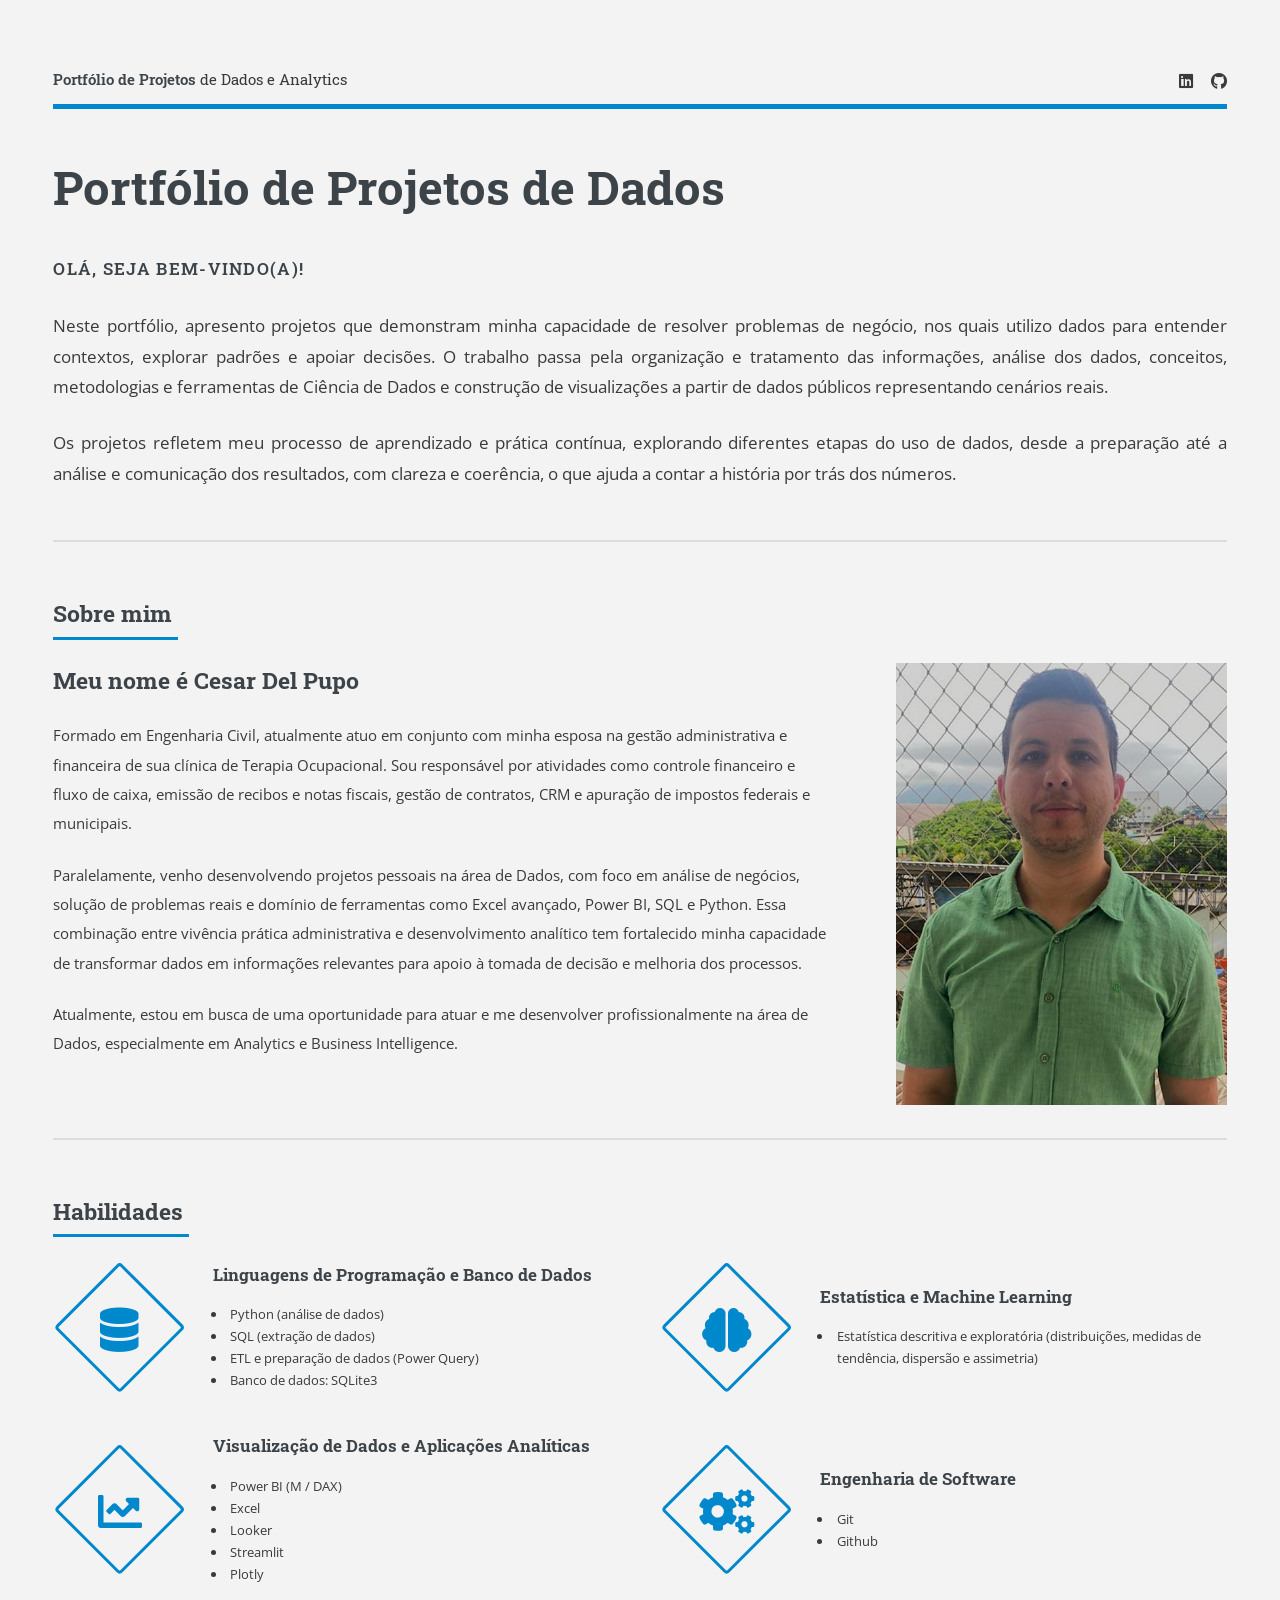
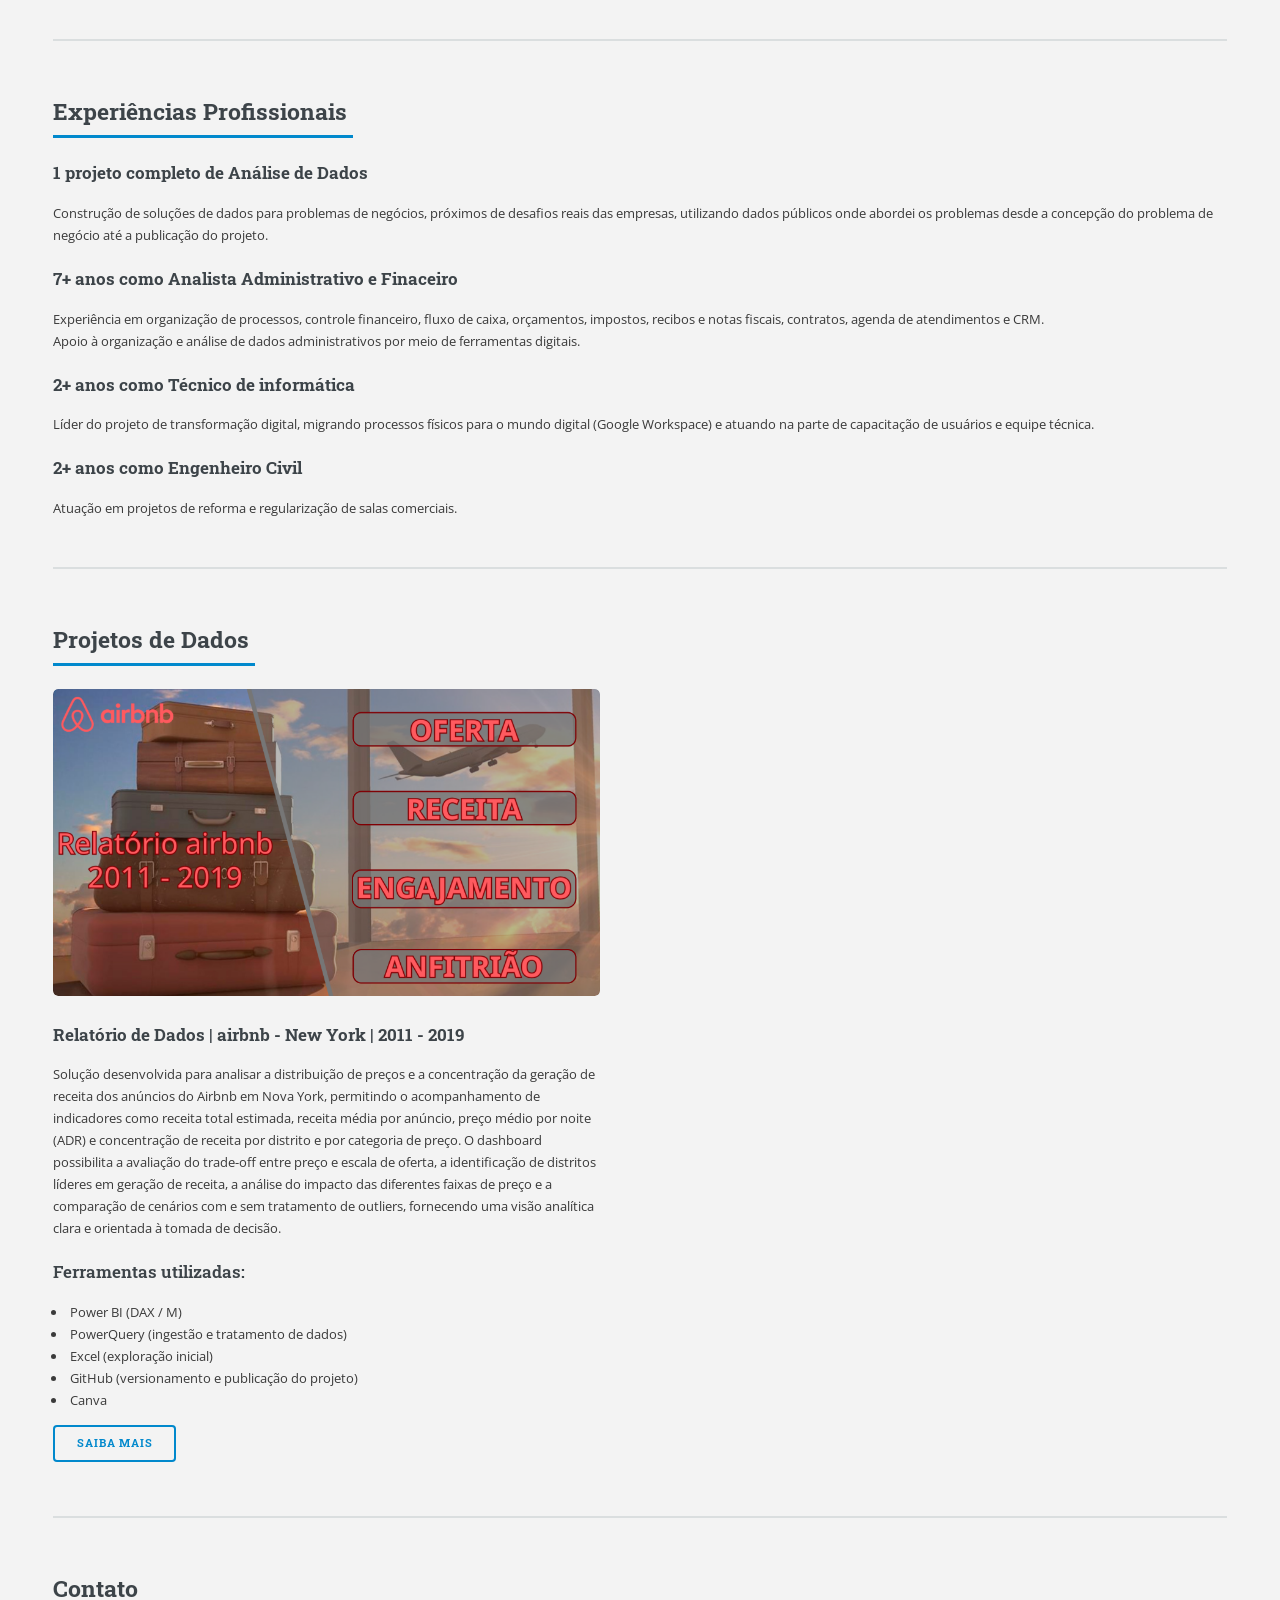
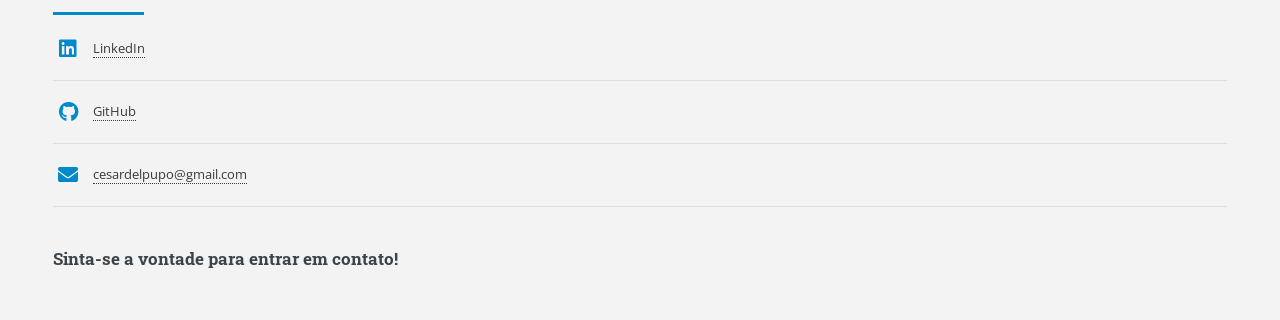
==== index.html @ c2e5ceab "First commit" ====
<!DOCTYPE HTML>
<!--
	Editorial by HTML5 UP
	html5up.net | @ajlkn
	Free for personal and commercial use under the CCA 3.0 license (html5up.net/license)
-->
<html>
	<head>
		<title>Portfólio de Projetos de Dados - Cesar Del Pupo</title>
		<meta charset="utf-8" />
		<meta name="viewport" content="width=device-width, initial-scale=1, user-scalable=no" />
		<link rel="stylesheet" href="assets/css/main.css" />
	</head>
	<body class="is-preload">

		<!-- Wrapper -->
			<div id="wrapper">

				<!-- Main -->
					<div id="main">
						<div class="inner">

							<!-- Header -->
								<header id="header">
									<a href="index.html" class="logo"><strong>Portfólio de Projetos</strong> de Dados e Analytics</a>
									<ul class="icons">
										<li><a href="https://www.linkedin.com/in/cesardelpupo/" class="icon brands fa-linkedin"><span class="label">LinkedIn</span></a></li>
										<li><a href="https://github.com/cesardelpupo" class="icon brands fa-github"><span class="label">GitHub</span></a></li>
									</ul>
								</header>

							<!-- Banner -->
								<section id="banner">
									<div class="content">
										<header>
											<h1>Portfólio de Projetos de Dados</h1><br />
											<p><strong>Olá, seja bem-vindo(a)!</strong></p>
										</header>
										<p>Neste portfólio, apresento projetos que demonstram minha capacidade de resolver problemas de negócio,
										nos quais utilizo dados para entender contextos, explorar padrões e apoiar decisões.
										O trabalho passa pela organização e tratamento das informações, análise dos dados,  conceitos, 
										metodologias e ferramentas de Ciência de Dados e construção de visualizações a partir de dados públicos
										representando cenários reais.</p>

										<p>Os projetos refletem meu processo de aprendizado e prática contínua, explorando diferentes etapas
										do uso de dados, desde a preparação até a análise e comunicação dos resultados, com clareza e coerência,
										o que ajuda a contar a história por trás dos números.</p>
									</div>
								</section>

							<!-- SOBRE MIM -->
								<section id="sobre-mim">
									<header class="major">
										<h2>Sobre mim</h2>
									</header>
									<div class="row">
									<!-- Content -->
										<div class="col-8 col-12-small">
											<h2 id="content">Meu nome é Cesar Del Pupo</h2>
											<p>Formado em Engenharia Civil, atualmente atuo em conjunto com minha esposa na gestão administrativa e financeira de sua clínica de Terapia Ocupacional.
												Sou responsável por atividades como controle financeiro e fluxo de caixa, emissão de recibos e notas fiscais, gestão de contratos, CRM e apuração de impostos federais e municipais.</p>
												<p>Paralelamente, venho desenvolvendo projetos pessoais na área de Dados, com foco em análise de negócios, solução de problemas reais e domínio de ferramentas como Excel avançado,
													Power BI, SQL e Python. Essa combinação entre vivência prática administrativa e desenvolvimento analítico tem fortalecido minha capacidade de transformar dados 
													em informações relevantes para apoio à tomada de decisão e melhoria dos processos.</p>
												<p>Atualmente, estou em busca de uma oportunidade para atuar e me desenvolver profissionalmente na área de Dados, especialmente em Analytics e Business Intelligence.</p>
											</div>
										
										<!-- Foto -->
										 <div class="col-4 col-12-small">
											<span class="image object">
												<img src="images/foto.jpeg" alt="Foto de perfil: Cesar Del Pupo" />
											</span>
										 </div>
									</div>		
								</section>

							<!-- HABILIDADES -->
								<section>
									<header class="major">
										<h2>Habilidades</h2>
									</header>
									<div class="features">
										<article>
											<span class="icon solid fa-database"></span>
											<div class="content">
												<h3>Linguagens de Programação e Banco de Dados</h3>
												<ul>
													<li>Python (análise de dados)</li>
													<li>SQL (extração de dados)</li>
													<li>ETL e preparação de dados (Power Query)</li>
													<li>Banco de dados: SQLite3</li>
												</ul>
											</div>
										</article>
										<article>
											<span class="icon solid fa-brain"></span>
											<div class="content">
												<h3>Estatística e Machine Learning</h3>
												<ul>
													<li>Estatística descritiva e exploratória (distribuições, medidas de tendência, dispersão e assimetria)</li>
												</ul>
											</div>
										</article>
										<article>
											<span class="icon solid fa-chart-line"></span>
											<div class="content">
												<h3>Visualização de Dados e Aplicações Analíticas</h3>
												<ul>
													<li>Power BI (M / DAX)</li>
													<li>Excel</li>
													<li>Looker</li>
													<li>Streamlit</li>
													<li>Plotly</li>
													
												</ul>
											</div>
										</article>
										<article>
											<span class="icon solid fa-cogs"></span>
											<div class="content">
												<h3>Engenharia de Software</h3>
												<ul>
													<li>Git</li>
													<li>Github</li>
												</ul>
											</div>
										</article>
									</div>
								</section>

							<!-- EXPERIÊNCIAS -->
								<section>
									<header class="major">
										<h2>Experiências Profissionais</h2>
									</header>

									<!-- Content -->
										<h3 id="content">1 projeto completo de Análise de Dados </h3>
										<p>Construção de soluções de dados para problemas de negócios, próximos de desafios reais das empresas, utilizando dados públicos
											onde abordei os problemas desde a concepção do problema de negócio até a publicação do projeto.</p>

										<h3 id="content">7+ anos como Analista Administrativo e Finaceiro </h3>
										<p>	Experiência em organização de processos, controle financeiro, fluxo de caixa, orçamentos, impostos, recibos e notas fiscais, contratos, 
											agenda de atendimentos e CRM. <br />Apoio à organização e análise de dados administrativos por meio de ferramentas digitais.</p>

										<h3 id="content">2+ anos como Técnico de informática</h3>
										<p>Líder do projeto de transformação digital, migrando processos físicos para o mundo digital (Google Workspace) e atuando na parte de capacitação de usuários e equipe técnica.</p>

										<h3 id="content">2+ anos como Engenheiro Civil </h3>
										<p>Atuação em projetos de reforma e regularização de salas comerciais.</p>
								</section> 

							<!-- PROJETOS DE PORTFÓLIO -->
								<section>
									<header class="major">
										<h2>Projetos de Dados</h2>
									</header>
									<div class="posts">
										<article>
											<a href="#" class="image"><img src="images/projeto_pbi.png" alt="" /></a>
											<h3>Relatório de Dados | airbnb - New York | 2011 - 2019</h3>
											<p>Solução desenvolvida para analisar a distribuição de preços e a concentração da geração de receita dos anúncios do Airbnb em Nova York, 
												permitindo o acompanhamento de indicadores como receita total estimada, receita média por anúncio, preço médio por noite (ADR)
												 e concentração de receita por distrito e por categoria de preço. O dashboard possibilita a avaliação do trade-off entre preço e escala de oferta,
												  a identificação de distritos líderes em geração de receita, a análise do impacto das diferentes faixas de preço e a comparação de cenários com e sem tratamento de outliers,
												   fornecendo uma visão analítica clara e orientada à tomada de decisão.</p>
											<h3><b>Ferramentas utilizadas:</b></h3>
											<ul>
												<li>Power BI (DAX / M)</li>
												<li>PowerQuery (ingestão e tratamento de dados)</li>
												<li>Excel (exploração inicial)</li>
												<li>GitHub (versionamento e publicação do projeto)</li>
												<li>Canva</li>
											</ul>
											<ul class="actions">
												<li><a href="#" class="button">Saiba mais</a></li>
											</ul>
										</article>
									</div>
								</section>

							<!-- CONTATO -->
								<section>
									<header class="major">
										<h2>Contato</h2>
									</header>
									<ul class="contact">
										<li class="icon brands fa-linkedin"><a href="https://www.linkedin.com/in/cesardelpupo/">LinkedIn</a></li>
										<li class="icon brands fa-github"><a href="https://github.com/cesardelpupo">GitHub</a></li>
										<li class="icon solid fa-envelope"><a href="#">cesardelpupo@gmail.com</a></li>
										<li></li>
										<p><h3>Sinta-se a vontade para entrar em contato!</h3></p>				
									</ul>
								</section>
						</div>
					</div>
	

		<!-- Scripts -->
			<script src="assets/js/jquery.min.js"></script>
			<script src="assets/js/browser.min.js"></script>
			<script src="assets/js/breakpoints.min.js"></script>
			<script src="assets/js/util.js"></script>
			<script src="assets/js/main.js"></script>

	</body>
</html>
---- assets/css/main.css ----
@import url(fontawesome-all.min.css);
@import url("https://fonts.googleapis.com/css?family=Open+Sans:400,600,400italic,600italic|Roboto+Slab:400,700");
/*
	Editorial by HTML5 UP
	html5up.net | @ajlkn
	Free for personal and commercial use under the CCA 3.0 license (html5up.net/license)
*/
html, body, div, span, applet, object,
iframe, h1, h2, h3, h4, h5, h6, p, blockquote,
pre, a, abbr, acronym, address, big, cite,
code, del, dfn, em, img, ins, kbd, q, s, samp,
small, strike, strong, sub, sup, tt, var, b,
u, i, center, dl, dt, dd, ol, ul, li, fieldset,
form, label, legend, table, caption, tbody,
tfoot, thead, tr, th, td, article, aside,
canvas, details, embed, figure, figcaption,
footer, header, hgroup, menu, nav, output, ruby,
section, summary, time, mark, audio, video {
  margin: 0;
  padding: 0;
  border: 0;
  font-size: 100%;
  font: inherit;
  vertical-align: baseline; }

article, aside, details, figcaption, figure,
footer, header, hgroup, menu, nav, section {
  display: block; }

body {
  line-height: 1; }

ol, ul {
  list-style: none; }

blockquote, q {
  quotes: none; }
  blockquote:before, blockquote:after, q:before, q:after {
    content: '';
    content: none; }

table {
  border-collapse: collapse;
  border-spacing: 0; }

body {
  -webkit-text-size-adjust: none; }

mark {
  background-color: transparent;
  color: inherit; }

input::-moz-focus-inner {
  border: 0;
  padding: 0; }

input, select, textarea {
  -moz-appearance: none;
  -webkit-appearance: none;
  -ms-appearance: none;
  appearance: none; }

/* Basic */
@-ms-viewport {
  width: device-width; }

body {
  -ms-overflow-style: scrollbar; }

@media screen and (max-width: 480px) {
  html, body {
    min-width: 320px; } }

html {
  box-sizing: border-box; }

*, *:before, *:after {
  box-sizing: inherit; }

body {
  background: #f3f3f3; }
  body.is-preload *, body.is-preload *:before, body.is-preload *:after, body.is-resizing *, body.is-resizing *:before, body.is-resizing *:after {
    -moz-animation: none !important;
    -webkit-animation: none !important;
    -ms-animation: none !important;
    animation: none !important;
    -moz-transition: none !important;
    -webkit-transition: none !important;
    -ms-transition: none !important;
    transition: none !important; }

/* Type */
body, input, select, textarea {
  color: #3a3a3a;
  font-family: "Open Sans", sans-serif;
  font-size: 13pt;
  font-weight: 400;
  line-height: 1.65; }
  @media screen and (max-width: 1680px) {
    body, input, select, textarea {
      font-size: 11pt; } }
  @media screen and (max-width: 1280px) {
    body, input, select, textarea {
      font-size: 10pt; } }
  @media screen and (max-width: 360px) {
    body, input, select, textarea {
      font-size: 9pt; } }

a {
  -moz-transition: color 0.2s ease-in-out, border-bottom-color 0.2s ease-in-out;
  -webkit-transition: color 0.2s ease-in-out, border-bottom-color 0.2s ease-in-out;
  -ms-transition: color 0.2s ease-in-out, border-bottom-color 0.2s ease-in-out;
  transition: color 0.2s ease-in-out, border-bottom-color 0.2s ease-in-out;
  border-bottom: dotted 1px;
  color: #0088CC;
  text-decoration: none; }
  a:hover {
    border-bottom-color: #0088CC;
    color: #0088CC !important; }
    a:hover strong {
      color: inherit; }

strong, b {
  color: #3d4449;
  font-weight: 600; }

em, i {
  font-style: italic; }

p {
  margin: 0 0 1.5em 0;
}

#sobre-mim p{
  font-size: 1.1em;
  line-height: 2;
}

h1, h2, h3, h4, h5, h6 {
  color: #3d4449;
  font-family: "Roboto Slab", serif;
  font-weight: 700;
  line-height: 1.5;
  margin: 0 0 1em 0; }
  h1 a, h2 a, h3 a, h4 a, h5 a, h6 a {
    color: inherit;
    text-decoration: none;
    border-bottom: 0; }

h1 {
  font-size: 4em;
  margin: 0 0 0.5em 0;
  line-height: 1.3; }

h2 {
  font-size: 1.75em; }

h3 {
  font-size: 1.25em; }

h4 {
  font-size: 1.1em; }

h5 {
  font-size: 0.9em; }

h6 {
  font-size: 0.7em; }

@media screen and (max-width: 1680px) {
  h1 {
    font-size: 3.5em; } }

@media screen and (max-width: 980px) {
  h1 {
    font-size: 3.25em; } }

@media screen and (max-width: 736px) {
  h1 {
    font-size: 2em;
    line-height: 1.4; }
  h2 {
    font-size: 1.5em; } }

sub {
  font-size: 0.8em;
  position: relative;
  top: 0.5em; }

sup {
  font-size: 0.8em;
  position: relative;
  top: -0.5em; }

blockquote {
  border-left: solid 3px rgba(210, 215, 217, 0.75);
  font-style: italic;
  margin: 0 0 2em 0;
  padding: 0.5em 0 0.5em 2em; }

code {
  background: rgba(230, 235, 237, 0.25);
  border-radius: 0.375em;
  border: solid 1px rgba(210, 215, 217, 0.75);
  font-family: "Courier New", monospace;
  font-size: 0.9em;
  margin: 0 0.25em;
  padding: 0.25em 0.65em; }

pre {
  -webkit-overflow-scrolling: touch;
  font-family: "Courier New", monospace;
  font-size: 0.9em;
  margin: 0 0 2em 0; }
  pre code {
    display: block;
    line-height: 1.75;
    padding: 1em 1.5em;
    overflow-x: auto; }

hr {
  border: 0;
  border-bottom: solid 1px rgba(210, 215, 217, 0.75);
  margin: 2em 0; }
  hr.major {
    margin: 3em 0; }

.align-left {
  text-align: left; }

.align-center {
  text-align: center; }

.align-right {
  text-align: right; }

/* ============================ */
/* EDITORIAL / BANNER OVERRIDES */
/* ============================ */

#banner .content p {
  font-size: 1.3em;
  line-height: 1.75;
  text-align: justify;
  hyphens: auto;
}

@media screen and (max-width: 736px) {
  #banner .content p {
    font-size: 0.75em;
    line-height: 1.7;
    text-align: left;
  }
}


/* Row */
.row {
  display: flex;
  flex-wrap: wrap;
  box-sizing: border-box;
  align-items: stretch; }
  .row > * {
    box-sizing: border-box; }
  .row.gtr-uniform > * > :last-child {
    margin-bottom: 0; }
  .row.aln-left {
    justify-content: flex-start; }
  .row.aln-center {
    justify-content: center; }
  .row.aln-right {
    justify-content: flex-end; }
  .row.aln-top {
    align-items: flex-start; }
  .row.aln-middle {
    align-items: center; }
  .row.aln-bottom {
    align-items: flex-end; }
  .row > .imp {
    order: -1; }
  .row > .col-1 {
    width: 8.33333%; }
  .row > .off-1 {
    margin-left: 8.33333%; }
  .row > .col-2 {
    width: 16.66667%; }
  .row > .off-2 {
    margin-left: 16.66667%; }
  .row > .col-3 {
    width: 25%; }
  .row > .off-3 {
    margin-left: 25%; }
  .row > .col-4 {
    width: 33.33333%; }
  .row > .off-4 {
    margin-left: 33.33333%; }
  .row > .col-5 {
    width: 41.66667%; }
  .row > .off-5 {
    margin-left: 41.66667%; }
  .row > .col-6 {
    width: 50%; }
  .row > .off-6 {
    margin-left: 50%; }
  .row > .col-7 {
    width: 58.33333%; }
  .row > .off-7 {
    margin-left: 58.33333%; }
  .row > .col-8 {
    width: 66.66667%; }
  .row > .off-8 {
    margin-left: 66.66667%; }
  .row > .col-9 {
    width: 75%; }
  .row > .off-9 {
    margin-left: 75%; }
  .row > .col-10 {
    width: 83.33333%; }
  .row > .off-10 {
    margin-left: 83.33333%; }
  .row > .col-11 {
    width: 91.66667%; }
  .row > .off-11 {
    margin-left: 91.66667%; }
  .row > .col-12 {
    width: 100%; }
  .row > .off-12 {
    margin-left: 100%; }
  .row.gtr-0 {
    margin-top: 0;
    margin-left: 0em; }
    .row.gtr-0 > * {
      padding: 0 0 0 0em; }
    .row.gtr-0.gtr-uniform {
      margin-top: 0em; }
      .row.gtr-0.gtr-uniform > * {
        padding-top: 0em; }
  .row.gtr-25 {
    margin-top: 0;
    margin-left: -0.375em; }
    .row.gtr-25 > * {
      padding: 0 0 0 0.375em; }
    .row.gtr-25.gtr-uniform {
      margin-top: -0.375em; }
      .row.gtr-25.gtr-uniform > * {
        padding-top: 0.375em; }
  .row.gtr-50 {
    margin-top: 0;
    margin-left: -0.75em; }
    .row.gtr-50 > * {
      padding: 0 0 0 0.75em; }
    .row.gtr-50.gtr-uniform {
      margin-top: -0.75em; }
      .row.gtr-50.gtr-uniform > * {
        padding-top: 0.75em; }
  .row {
    margin-top: 0;
    margin-left: -1.5em; }
    .row > * {
      padding: 0 0 0 1.5em; }
    .row.gtr-uniform {
      margin-top: -1.5em; }
      .row.gtr-uniform > * {
        padding-top: 1.5em; }
  .row.gtr-150 {
    margin-top: 0;
    margin-left: -2.25em; }
    .row.gtr-150 > * {
      padding: 0 0 0 2.25em; }
    .row.gtr-150.gtr-uniform {
      margin-top: -2.25em; }
      .row.gtr-150.gtr-uniform > * {
        padding-top: 2.25em; }
  .row.gtr-200 {
    margin-top: 0;
    margin-left: -3em; }
    .row.gtr-200 > * {
      padding: 0 0 0 3em; }
    .row.gtr-200.gtr-uniform {
      margin-top: -3em; }
      .row.gtr-200.gtr-uniform > * {
        padding-top: 3em; }
  @media screen and (max-width: 1680px) {
    .row {
      display: flex;
      flex-wrap: wrap;
      box-sizing: border-box;
      align-items: stretch; }
      .row > * {
        box-sizing: border-box; }
      .row.gtr-uniform > * > :last-child {
        margin-bottom: 0; }
      .row.aln-left {
        justify-content: flex-start; }
      .row.aln-center {
        justify-content: center; }
      .row.aln-right {
        justify-content: flex-end; }
      .row.aln-top {
        align-items: flex-start; }
      .row.aln-middle {
        align-items: center; }
      .row.aln-bottom {
        align-items: flex-end; }
      .row > .imp-xlarge {
        order: -1; }
      .row > .col-1-xlarge {
        width: 8.33333%; }
      .row > .off-1-xlarge {
        margin-left: 8.33333%; }
      .row > .col-2-xlarge {
        width: 16.66667%; }
      .row > .off-2-xlarge {
        margin-left: 16.66667%; }
      .row > .col-3-xlarge {
        width: 25%; }
      .row > .off-3-xlarge {
        margin-left: 25%; }
      .row > .col-4-xlarge {
        width: 33.33333%; }
      .row > .off-4-xlarge {
        margin-left: 33.33333%; }
      .row > .col-5-xlarge {
        width: 41.66667%; }
      .row > .off-5-xlarge {
        margin-left: 41.66667%; }
      .row > .col-6-xlarge {
        width: 50%; }
      .row > .off-6-xlarge {
        margin-left: 50%; }
      .row > .col-7-xlarge {
        width: 58.33333%; }
      .row > .off-7-xlarge {
        margin-left: 58.33333%; }
      .row > .col-8-xlarge {
        width: 66.66667%; }
      .row > .off-8-xlarge {
        margin-left: 66.66667%; }
      .row > .col-9-xlarge {
        width: 75%; }
      .row > .off-9-xlarge {
        margin-left: 75%; }
      .row > .col-10-xlarge {
        width: 83.33333%; }
      .row > .off-10-xlarge {
        margin-left: 83.33333%; }
      .row > .col-11-xlarge {
        width: 91.66667%; }
      .row > .off-11-xlarge {
        margin-left: 91.66667%; }
      .row > .col-12-xlarge {
        width: 100%; }
      .row > .off-12-xlarge {
        margin-left: 100%; }
      .row.gtr-0 {
        margin-top: 0;
        margin-left: 0em; }
        .row.gtr-0 > * {
          padding: 0 0 0 0em; }
        .row.gtr-0.gtr-uniform {
          margin-top: 0em; }
          .row.gtr-0.gtr-uniform > * {
            padding-top: 0em; }
      .row.gtr-25 {
        margin-top: 0;
        margin-left: -0.375em; }
        .row.gtr-25 > * {
          padding: 0 0 0 0.375em; }
        .row.gtr-25.gtr-uniform {
          margin-top: -0.375em; }
          .row.gtr-25.gtr-uniform > * {
            padding-top: 0.375em; }
      .row.gtr-50 {
        margin-top: 0;
        margin-left: -0.75em; }
        .row.gtr-50 > * {
          padding: 0 0 0 0.75em; }
        .row.gtr-50.gtr-uniform {
          margin-top: -0.75em; }
          .row.gtr-50.gtr-uniform > * {
            padding-top: 0.75em; }
      .row {
        margin-top: 0;
        margin-left: -1.5em; }
        .row > * {
          padding: 0 0 0 1.5em; }
        .row.gtr-uniform {
          margin-top: -1.5em; }
          .row.gtr-uniform > * {
            padding-top: 1.5em; }
      .row.gtr-150 {
        margin-top: 0;
        margin-left: -2.25em; }
        .row.gtr-150 > * {
          padding: 0 0 0 2.25em; }
        .row.gtr-150.gtr-uniform {
          margin-top: -2.25em; }
          .row.gtr-150.gtr-uniform > * {
            padding-top: 2.25em; }
      .row.gtr-200 {
        margin-top: 0;
        margin-left: -3em; }
        .row.gtr-200 > * {
          padding: 0 0 0 3em; }
        .row.gtr-200.gtr-uniform {
          margin-top: -3em; }
          .row.gtr-200.gtr-uniform > * {
            padding-top: 3em; } }
  @media screen and (max-width: 1280px) {
    .row {
      display: flex;
      flex-wrap: wrap;
      box-sizing: border-box;
      align-items: stretch; }
      .row > * {
        box-sizing: border-box; }
      .row.gtr-uniform > * > :last-child {
        margin-bottom: 0; }
      .row.aln-left {
        justify-content: flex-start; }
      .row.aln-center {
        justify-content: center; }
      .row.aln-right {
        justify-content: flex-end; }
      .row.aln-top {
        align-items: flex-start; }
      .row.aln-middle {
        align-items: center; }
      .row.aln-bottom {
        align-items: flex-end; }
      .row > .imp-large {
        order: -1; }
      .row > .col-1-large {
        width: 8.33333%; }
      .row > .off-1-large {
        margin-left: 8.33333%; }
      .row > .col-2-large {
        width: 16.66667%; }
      .row > .off-2-large {
        margin-left: 16.66667%; }
      .row > .col-3-large {
        width: 25%; }
      .row > .off-3-large {
        margin-left: 25%; }
      .row > .col-4-large {
        width: 33.33333%; }
      .row > .off-4-large {
        margin-left: 33.33333%; }
      .row > .col-5-large {
        width: 41.66667%; }
      .row > .off-5-large {
        margin-left: 41.66667%; }
      .row > .col-6-large {
        width: 50%; }
      .row > .off-6-large {
        margin-left: 50%; }
      .row > .col-7-large {
        width: 58.33333%; }
      .row > .off-7-large {
        margin-left: 58.33333%; }
      .row > .col-8-large {
        width: 66.66667%; }
      .row > .off-8-large {
        margin-left: 66.66667%; }
      .row > .col-9-large {
        width: 75%; }
      .row > .off-9-large {
        margin-left: 75%; }
      .row > .col-10-large {
        width: 83.33333%; }
      .row > .off-10-large {
        margin-left: 83.33333%; }
      .row > .col-11-large {
        width: 91.66667%; }
      .row > .off-11-large {
        margin-left: 91.66667%; }
      .row > .col-12-large {
        width: 100%; }
      .row > .off-12-large {
        margin-left: 100%; }
      .row.gtr-0 {
        margin-top: 0;
        margin-left: 0em; }
        .row.gtr-0 > * {
          padding: 0 0 0 0em; }
        .row.gtr-0.gtr-uniform {
          margin-top: 0em; }
          .row.gtr-0.gtr-uniform > * {
            padding-top: 0em; }
      .row.gtr-25 {
        margin-top: 0;
        margin-left: -0.375em; }
        .row.gtr-25 > * {
          padding: 0 0 0 0.375em; }
        .row.gtr-25.gtr-uniform {
          margin-top: -0.375em; }
          .row.gtr-25.gtr-uniform > * {
            padding-top: 0.375em; }
      .row.gtr-50 {
        margin-top: 0;
        margin-left: -0.75em; }
        .row.gtr-50 > * {
          padding: 0 0 0 0.75em; }
        .row.gtr-50.gtr-uniform {
          margin-top: -0.75em; }
          .row.gtr-50.gtr-uniform > * {
            padding-top: 0.75em; }
      .row {
        margin-top: 0;
        margin-left: -1.5em; }
        .row > * {
          padding: 0 0 0 1.5em; }
        .row.gtr-uniform {
          margin-top: -1.5em; }
          .row.gtr-uniform > * {
            padding-top: 1.5em; }
      .row.gtr-150 {
        margin-top: 0;
        margin-left: -2.25em; }
        .row.gtr-150 > * {
          padding: 0 0 0 2.25em; }
        .row.gtr-150.gtr-uniform {
          margin-top: -2.25em; }
          .row.gtr-150.gtr-uniform > * {
            padding-top: 2.25em; }
      .row.gtr-200 {
        margin-top: 0;
        margin-left: -3em; }
        .row.gtr-200 > * {
          padding: 0 0 0 3em; }
        .row.gtr-200.gtr-uniform {
          margin-top: -3em; }
          .row.gtr-200.gtr-uniform > * {
            padding-top: 3em; } }
  @media screen and (max-width: 980px) {
    .row {
      display: flex;
      flex-wrap: wrap;
      box-sizing: border-box;
      align-items: stretch; }
      .row > * {
        box-sizing: border-box; }
      .row.gtr-uniform > * > :last-child {
        margin-bottom: 0; }
      .row.aln-left {
        justify-content: flex-start; }
      .row.aln-center {
        justify-content: center; }
      .row.aln-right {
        justify-content: flex-end; }
      .row.aln-top {
        align-items: flex-start; }
      .row.aln-middle {
        align-items: center; }
      .row.aln-bottom {
        align-items: flex-end; }
      .row > .imp-medium {
        order: -1; }
      .row > .col-1-medium {
        width: 8.33333%; }
      .row > .off-1-medium {
        margin-left: 8.33333%; }
      .row > .col-2-medium {
        width: 16.66667%; }
      .row > .off-2-medium {
        margin-left: 16.66667%; }
      .row > .col-3-medium {
        width: 25%; }
      .row > .off-3-medium {
        margin-left: 25%; }
      .row > .col-4-medium {
        width: 33.33333%; }
      .row > .off-4-medium {
        margin-left: 33.33333%; }
      .row > .col-5-medium {
        width: 41.66667%; }
      .row > .off-5-medium {
        margin-left: 41.66667%; }
      .row > .col-6-medium {
        width: 50%; }
      .row > .off-6-medium {
        margin-left: 50%; }
      .row > .col-7-medium {
        width: 58.33333%; }
      .row > .off-7-medium {
        margin-left: 58.33333%; }
      .row > .col-8-medium {
        width: 66.66667%; }
      .row > .off-8-medium {
        margin-left: 66.66667%; }
      .row > .col-9-medium {
        width: 75%; }
      .row > .off-9-medium {
        margin-left: 75%; }
      .row > .col-10-medium {
        width: 83.33333%; }
      .row > .off-10-medium {
        margin-left: 83.33333%; }
      .row > .col-11-medium {
        width: 91.66667%; }
      .row > .off-11-medium {
        margin-left: 91.66667%; }
      .row > .col-12-medium {
        width: 100%; }
      .row > .off-12-medium {
        margin-left: 100%; }
      .row.gtr-0 {
        margin-top: 0;
        margin-left: 0em; }
        .row.gtr-0 > * {
          padding: 0 0 0 0em; }
        .row.gtr-0.gtr-uniform {
          margin-top: 0em; }
          .row.gtr-0.gtr-uniform > * {
            padding-top: 0em; }
      .row.gtr-25 {
        margin-top: 0;
        margin-left: -0.375em; }
        .row.gtr-25 > * {
          padding: 0 0 0 0.375em; }
        .row.gtr-25.gtr-uniform {
          margin-top: -0.375em; }
          .row.gtr-25.gtr-uniform > * {
            padding-top: 0.375em; }
      .row.gtr-50 {
        margin-top: 0;
        margin-left: -0.75em; }
        .row.gtr-50 > * {
          padding: 0 0 0 0.75em; }
        .row.gtr-50.gtr-uniform {
          margin-top: -0.75em; }
          .row.gtr-50.gtr-uniform > * {
            padding-top: 0.75em; }
      .row {
        margin-top: 0;
        margin-left: -1.5em; }
        .row > * {
          padding: 0 0 0 1.5em; }
        .row.gtr-uniform {
          margin-top: -1.5em; }
          .row.gtr-uniform > * {
            padding-top: 1.5em; }
      .row.gtr-150 {
        margin-top: 0;
        margin-left: -2.25em; }
        .row.gtr-150 > * {
          padding: 0 0 0 2.25em; }
        .row.gtr-150.gtr-uniform {
          margin-top: -2.25em; }
          .row.gtr-150.gtr-uniform > * {
            padding-top: 2.25em; }
      .row.gtr-200 {
        margin-top: 0;
        margin-left: -3em; }
        .row.gtr-200 > * {
          padding: 0 0 0 3em; }
        .row.gtr-200.gtr-uniform {
          margin-top: -3em; }
          .row.gtr-200.gtr-uniform > * {
            padding-top: 3em; } }
  @media screen and (max-width: 736px) {
    .row {
      display: flex;
      flex-wrap: wrap;
      box-sizing: border-box;
      align-items: stretch; }
      .row > * {
        box-sizing: border-box; }
      .row.gtr-uniform > * > :last-child {
        margin-bottom: 0; }
      .row.aln-left {
        justify-content: flex-start; }
      .row.aln-center {
        justify-content: center; }
      .row.aln-right {
        justify-content: flex-end; }
      .row.aln-top {
        align-items: flex-start; }
      .row.aln-middle {
        align-items: center; }
      .row.aln-bottom {
        align-items: flex-end; }
      .row > .imp-small {
        order: -1; }
      .row > .col-1-small {
        width: 8.33333%; }
      .row > .off-1-small {
        margin-left: 8.33333%; }
      .row > .col-2-small {
        width: 16.66667%; }
      .row > .off-2-small {
        margin-left: 16.66667%; }
      .row > .col-3-small {
        width: 25%; }
      .row > .off-3-small {
        margin-left: 25%; }
      .row > .col-4-small {
        width: 33.33333%; }
      .row > .off-4-small {
        margin-left: 33.33333%; }
      .row > .col-5-small {
        width: 41.66667%; }
      .row > .off-5-small {
        margin-left: 41.66667%; }
      .row > .col-6-small {
        width: 50%; }
      .row > .off-6-small {
        margin-left: 50%; }
      .row > .col-7-small {
        width: 58.33333%; }
      .row > .off-7-small {
        margin-left: 58.33333%; }
      .row > .col-8-small {
        width: 66.66667%; }
      .row > .off-8-small {
        margin-left: 66.66667%; }
      .row > .col-9-small {
        width: 75%; }
      .row > .off-9-small {
        margin-left: 75%; }
      .row > .col-10-small {
        width: 83.33333%; }
      .row > .off-10-small {
        margin-left: 83.33333%; }
      .row > .col-11-small {
        width: 91.66667%; }
      .row > .off-11-small {
        margin-left: 91.66667%; }
      .row > .col-12-small {
        width: 100%; }
      .row > .off-12-small {
        margin-left: 100%; }
      .row.gtr-0 {
        margin-top: 0;
        margin-left: 0em; }
        .row.gtr-0 > * {
          padding: 0 0 0 0em; }
        .row.gtr-0.gtr-uniform {
          margin-top: 0em; }
          .row.gtr-0.gtr-uniform > * {
            padding-top: 0em; }
      .row.gtr-25 {
        margin-top: 0;
        margin-left: -0.375em; }
        .row.gtr-25 > * {
          padding: 0 0 0 0.375em; }
        .row.gtr-25.gtr-uniform {
          margin-top: -0.375em; }
          .row.gtr-25.gtr-uniform > * {
            padding-top: 0.375em; }
      .row.gtr-50 {
        margin-top: 0;
        margin-left: -0.75em; }
        .row.gtr-50 > * {
          padding: 0 0 0 0.75em; }
        .row.gtr-50.gtr-uniform {
          margin-top: -0.75em; }
          .row.gtr-50.gtr-uniform > * {
            padding-top: 0.75em; }
      .row {
        margin-top: 0;
        margin-left: -1.5em; }
        .row > * {
          padding: 0 0 0 1.5em; }
        .row.gtr-uniform {
          margin-top: -1.5em; }
          .row.gtr-uniform > * {
            padding-top: 1.5em; }
      .row.gtr-150 {
        margin-top: 0;
        margin-left: -2.25em; }
        .row.gtr-150 > * {
          padding: 0 0 0 2.25em; }
        .row.gtr-150.gtr-uniform {
          margin-top: -2.25em; }
          .row.gtr-150.gtr-uniform > * {
            padding-top: 2.25em; }
      .row.gtr-200 {
        margin-top: 0;
        margin-left: -3em; }
        .row.gtr-200 > * {
          padding: 0 0 0 3em; }
        .row.gtr-200.gtr-uniform {
          margin-top: -3em; }
          .row.gtr-200.gtr-uniform > * {
            padding-top: 3em; } }
  @media screen and (max-width: 480px) {
    .row {
      display: flex;
      flex-wrap: wrap;
      box-sizing: border-box;
      align-items: stretch; }
      .row > * {
        box-sizing: border-box; }
      .row.gtr-uniform > * > :last-child {
        margin-bottom: 0; }
      .row.aln-left {
        justify-content: flex-start; }
      .row.aln-center {
        justify-content: center; }
      .row.aln-right {
        justify-content: flex-end; }
      .row.aln-top {
        align-items: flex-start; }
      .row.aln-middle {
        align-items: center; }
      .row.aln-bottom {
        align-items: flex-end; }
      .row > .imp-xsmall {
        order: -1; }
      .row > .col-1-xsmall {
        width: 8.33333%; }
      .row > .off-1-xsmall {
        margin-left: 8.33333%; }
      .row > .col-2-xsmall {
        width: 16.66667%; }
      .row > .off-2-xsmall {
        margin-left: 16.66667%; }
      .row > .col-3-xsmall {
        width: 25%; }
      .row > .off-3-xsmall {
        margin-left: 25%; }
      .row > .col-4-xsmall {
        width: 33.33333%; }
      .row > .off-4-xsmall {
        margin-left: 33.33333%; }
      .row > .col-5-xsmall {
        width: 41.66667%; }
      .row > .off-5-xsmall {
        margin-left: 41.66667%; }
      .row > .col-6-xsmall {
        width: 50%; }
      .row > .off-6-xsmall {
        margin-left: 50%; }
      .row > .col-7-xsmall {
        width: 58.33333%; }
      .row > .off-7-xsmall {
        margin-left: 58.33333%; }
      .row > .col-8-xsmall {
        width: 66.66667%; }
      .row > .off-8-xsmall {
        margin-left: 66.66667%; }
      .row > .col-9-xsmall {
        width: 75%; }
      .row > .off-9-xsmall {
        margin-left: 75%; }
      .row > .col-10-xsmall {
        width: 83.33333%; }
      .row > .off-10-xsmall {
        margin-left: 83.33333%; }
      .row > .col-11-xsmall {
        width: 91.66667%; }
      .row > .off-11-xsmall {
        margin-left: 91.66667%; }
      .row > .col-12-xsmall {
        width: 100%; }
      .row > .off-12-xsmall {
        margin-left: 100%; }
      .row.gtr-0 {
        margin-top: 0;
        margin-left: 0em; }
        .row.gtr-0 > * {
          padding: 0 0 0 0em; }
        .row.gtr-0.gtr-uniform {
          margin-top: 0em; }
          .row.gtr-0.gtr-uniform > * {
            padding-top: 0em; }
      .row.gtr-25 {
        margin-top: 0;
        margin-left: -0.375em; }
        .row.gtr-25 > * {
          padding: 0 0 0 0.375em; }
        .row.gtr-25.gtr-uniform {
          margin-top: -0.375em; }
          .row.gtr-25.gtr-uniform > * {
            padding-top: 0.375em; }
      .row.gtr-50 {
        margin-top: 0;
        margin-left: -0.75em; }
        .row.gtr-50 > * {
          padding: 0 0 0 0.75em; }
        .row.gtr-50.gtr-uniform {
          margin-top: -0.75em; }
          .row.gtr-50.gtr-uniform > * {
            padding-top: 0.75em; }
      .row {
        margin-top: 0;
        margin-left: -1.5em; }
        .row > * {
          padding: 0 0 0 1.5em; }
        .row.gtr-uniform {
          margin-top: -1.5em; }
          .row.gtr-uniform > * {
            padding-top: 1.5em; }
      .row.gtr-150 {
        margin-top: 0;
        margin-left: -2.25em; }
        .row.gtr-150 > * {
          padding: 0 0 0 2.25em; }
        .row.gtr-150.gtr-uniform {
          margin-top: -2.25em; }
          .row.gtr-150.gtr-uniform > * {
            padding-top: 2.25em; }
      .row.gtr-200 {
        margin-top: 0;
        margin-left: -3em; }
        .row.gtr-200 > * {
          padding: 0 0 0 3em; }
        .row.gtr-200.gtr-uniform {
          margin-top: -3em; }
          .row.gtr-200.gtr-uniform > * {
            padding-top: 3em; } }

/* Section/Article */
section.special, article.special {
  text-align: center; }

header p {
  font-family: "Roboto Slab", serif;
  font-size: 1em;
  font-weight: 400;
  letter-spacing: 0.075em;
  margin-top: -0.5em;
  text-transform: uppercase; }

header.major > :last-child {
  border-bottom: solid 3px #0088CC;
  display: inline-block;
  margin: 0 0 1em 0;
  padding: 0 0.25em 0.25em 0; }

header.main > :last-child {
  margin: 0 0 1em 0; }

/* Form */
form {
  margin: 0 0 2em 0; }

label {
  color: #3d4449;
  display: block;
  font-size: 0.9em;
  font-weight: 600;
  margin: 0 0 1em 0; }

input[type="text"],
input[type="password"],
input[type="email"],
input[type="tel"],
input[type="search"],
input[type="url"],
select,
textarea {
  -moz-appearance: none;
  -webkit-appearance: none;
  -ms-appearance: none;
  appearance: none;
  background: #ffffff;
  border-radius: 0.375em;
  border: none;
  border: solid 1px rgba(210, 215, 217, 0.75);
  color: inherit;
  display: block;
  outline: 0;
  padding: 0 1em;
  text-decoration: none;
  width: 100%; }
  input[type="text"]:invalid,
  input[type="password"]:invalid,
  input[type="email"]:invalid,
  input[type="tel"]:invalid,
  input[type="search"]:invalid,
  input[type="url"]:invalid,
  select:invalid,
  textarea:invalid {
    box-shadow: none; }
  input[type="text"]:focus,
  input[type="password"]:focus,
  input[type="email"]:focus,
  input[type="tel"]:focus,
  input[type="search"]:focus,
  input[type="url"]:focus,
  select:focus,
  textarea:focus {
    border-color: #0088CC;
    box-shadow: 0 0 0 1px #0088CC; }

select {
  background-image: url("data:image/svg+xml;charset=utf8,%3Csvg xmlns='http://www.w3.org/2000/svg' width='40' height='40' preserveAspectRatio='none' viewBox='0 0 40 40'%3E%3Cpath d='M9.4,12.3l10.4,10.4l10.4-10.4c0.2-0.2,0.5-0.4,0.9-0.4c0.3,0,0.6,0.1,0.9,0.4l3.3,3.3c0.2,0.2,0.4,0.5,0.4,0.9 c0,0.4-0.1,0.6-0.4,0.9L20.7,31.9c-0.2,0.2-0.5,0.4-0.9,0.4c-0.3,0-0.6-0.1-0.9-0.4L4.3,17.3c-0.2-0.2-0.4-0.5-0.4-0.9 c0-0.4,0.1-0.6,0.4-0.9l3.3-3.3c0.2-0.2,0.5-0.4,0.9-0.4S9.1,12.1,9.4,12.3z' fill='rgba(210, 215, 217, 0.75)' /%3E%3C/svg%3E");
  background-size: 1.25em;
  background-repeat: no-repeat;
  background-position: calc(100% - 1em) center;
  height: 2.75em;
  padding-right: 2.75em;
  text-overflow: ellipsis; }
  select option {
    color: #3d4449;
    background: #ffffff; }
  select:focus::-ms-value {
    background-color: transparent; }
  select::-ms-expand {
    display: none; }

input[type="text"],
input[type="password"],
input[type="email"],
input[type="tel"],
input[type="search"],
input[type="url"],
select {
  height: 2.75em; }

textarea {
  padding: 0.75em 1em; }

input[type="checkbox"],
input[type="radio"] {
  -moz-appearance: none;
  -webkit-appearance: none;
  -ms-appearance: none;
  appearance: none;
  display: block;
  float: left;
  margin-right: -2em;
  opacity: 0;
  width: 1em;
  z-index: -1; }
  input[type="checkbox"] + label,
  input[type="radio"] + label {
    text-decoration: none;
    color: #7f888f;
    cursor: pointer;
    display: inline-block;
    font-size: 1em;
    font-weight: 400;
    padding-left: 2.4em;
    padding-right: 0.75em;
    position: relative; }
    input[type="checkbox"] + label:before,
    input[type="radio"] + label:before {
      -moz-osx-font-smoothing: grayscale;
      -webkit-font-smoothing: antialiased;
      display: inline-block;
      font-style: normal;
      font-variant: normal;
      text-rendering: auto;
      line-height: 1;
      text-transform: none !important;
      font-family: 'Font Awesome 5 Free';
      font-weight: 900; }
    input[type="checkbox"] + label:before,
    input[type="radio"] + label:before {
      background: #ffffff;
      border-radius: 0.375em;
      border: solid 1px rgba(210, 215, 217, 0.75);
      content: '';
      display: inline-block;
      font-size: 0.8em;
      height: 2.0625em;
      left: 0;
      line-height: 2.0625em;
      position: absolute;
      text-align: center;
      top: 0;
      width: 2.0625em; }
  input[type="checkbox"]:checked + label:before,
  input[type="radio"]:checked + label:before {
    background: #3d4449;
    border-color: #3d4449;
    color: #ffffff;
    content: '\f00c'; }
  input[type="checkbox"]:focus + label:before,
  input[type="radio"]:focus + label:before {
    border-color: #0088CC;
    box-shadow: 0 0 0 1px #0088CC; }

input[type="checkbox"] + label:before {
  border-radius: 0.375em; }

input[type="radio"] + label:before {
  border-radius: 100%; }

::-webkit-input-placeholder {
  color: #9fa3a6 !important;
  opacity: 1.0; }

:-moz-placeholder {
  color: #9fa3a6 !important;
  opacity: 1.0; }

::-moz-placeholder {
  color: #9fa3a6 !important;
  opacity: 1.0; }

:-ms-input-placeholder {
  color: #9fa3a6 !important;
  opacity: 1.0; }

/* Box */
.box {
  border-radius: 0.375em;
  border: solid 1px rgba(210, 215, 217, 0.75);
  margin-bottom: 2em;
  padding: 1.5em; }
  .box > :last-child,
  .box > :last-child > :last-child,
  .box > :last-child > :last-child > :last-child {
    margin-bottom: 0; }
  .box.alt {
    border: 0;
    border-radius: 0;
    padding: 0; }

/* Icon */
.icon {
  text-decoration: none;
  border-bottom: none;
  position: relative; }
  .icon:before {
    -moz-osx-font-smoothing: grayscale;
    -webkit-font-smoothing: antialiased;
    display: inline-block;
    font-style: normal;
    font-variant: normal;
    text-rendering: auto;
    line-height: 1;
    text-transform: none !important;
    font-family: 'Font Awesome 5 Free';
    font-weight: 400; }
  .icon > .label {
    display: none; }
  .icon:before {
    line-height: inherit; }
  .icon.solid:before {
    font-weight: 900; }
  .icon.brands:before {
    font-family: 'Font Awesome 5 Brands'; }

/* Image */
.image {
  border-radius: 0.375em;
  border: 0;
  display: inline-block;
  position: relative; }
  .image img {
    border-radius: 0.375em;
    display: block; }
  .image.left, .image.right {
    max-width: 40%; }
    .image.left img, .image.right img {
      width: 100%; }
  .image.left {
    float: left;
    padding: 0 1.5em 1em 0;
    top: 0.25em; }
  .image.right {
    float: right;
    padding: 0 0 1em 1.5em;
    top: 0.25em; }
  .image.fit {
    display: block;
    margin: 0 0 2em 0;
    width: 100%; }
    .image.fit img {
      width: 100%; }
  .image.main {
    display: block;
    margin: 0 0 3em 0;
    width: 100%; }
    .image.main img {
      width: 100%; }

a.image {
  overflow: hidden; }
  a.image img {
    -moz-transition: -moz-transform 0.2s ease;
    -webkit-transition: -webkit-transform 0.2s ease;
    -ms-transition: -ms-transform 0.2s ease;
    transition: transform 0.2s ease; }
  a.image:hover img {
    -moz-transform: scale(1.075);
    -webkit-transform: scale(1.075);
    -ms-transform: scale(1.075);
    transform: scale(1.075); }

/* ======================== */ 
/* EDITORIAL - IMAGE OBJECT */
/* ======================== */

.image.object {
  max-width: 350px;
}

.image.object img {
  width: 100%;
  border-radius: 0;
}

#sobre-mim .col-4 {
  padding-left: 5em;
}

#sobre-mim .image {
  text-align: right;
}

/* List */
ol {
  list-style: decimal;
  margin: 0 0 2em 0;
  padding-left: 1.25em; }
  ol li {
    padding-left: 0.25em; }

ul {
  list-style: disc;
  margin: 0 0 1em 0;
  padding-left: 1em; }
  ul li {
    padding-left: 0.25em; }
  ul.alt {
    list-style: none;
    padding-left: 0; }
    ul.alt li {
      border-top: solid 1px rgba(210, 215, 217, 0.75);
      padding: 0.1em 0; 
      line-height: 1;
    }
      ul.alt li:first-child {
        border-top: 0;
        padding-top: 0; }

dl {
  margin: 0 0 2em 0; }
  dl dt {
    display: block;
    font-weight: 600;
    margin: 0 0 1em 0; }
  dl dd {
    margin-left: 2em; }

/* Actions */
ul.actions {
  display: -moz-flex;
  display: -webkit-flex;
  display: -ms-flex;
  display: flex;
  cursor: default;
  list-style: none;
  margin-left: -1em;
  padding-left: 0; }
  ul.actions li {
    padding: 0 0 0 1em;
    vertical-align: middle; }
  ul.actions.special {
    -moz-justify-content: center;
    -webkit-justify-content: center;
    -ms-justify-content: center;
    justify-content: center;
    width: 100%;
    margin-left: 0; }
    ul.actions.special li:first-child {
      padding-left: 0; }
  ul.actions.stacked {
    -moz-flex-direction: column;
    -webkit-flex-direction: column;
    -ms-flex-direction: column;
    flex-direction: column;
    margin-left: 0; }
    ul.actions.stacked li {
      padding: 1.3em 0 0 0; }
      ul.actions.stacked li:first-child {
        padding-top: 0; }
  ul.actions.fit {
    width: calc(100% + 1em); }
    ul.actions.fit li {
      -moz-flex-grow: 1;
      -webkit-flex-grow: 1;
      -ms-flex-grow: 1;
      flex-grow: 1;
      -moz-flex-shrink: 1;
      -webkit-flex-shrink: 1;
      -ms-flex-shrink: 1;
      flex-shrink: 1;
      width: 100%; }
      ul.actions.fit li > * {
        width: 100%; }
    ul.actions.fit.stacked {
      width: 100%; }

/* Icons */
ul.icons {
  cursor: default;
  list-style: none;
  padding-left: 0; }
  ul.icons li {
    display: inline-block;
    padding: 0 1em 0 0; }
    ul.icons li:last-child {
      padding-right: 0; }
    ul.icons li .icon {
      color: inherit; }
      ul.icons li .icon:before {
        font-size: 1.25em; }

/* Contact */
ul.contact {
  list-style: none;
  padding: 0; }
  ul.contact li {
    text-decoration: none;
    border-top: solid 1px rgba(210, 215, 217, 0.75);
    margin: 1.5em 0 0 0;
    padding: 1.5em 0 0 3em;
    position: relative; }
    ul.contact li:before {
      -moz-osx-font-smoothing: grayscale;
      -webkit-font-smoothing: antialiased;
      display: inline-block;
      font-style: normal;
      font-variant: normal;
      text-rendering: auto;
      line-height: 1;
      text-transform: none !important;
      font-family: 'Font Awesome 5 Free';
      font-weight: 400; }
    ul.contact li:before {
      color: #0088CC;
      display: inline-block;
      font-size: 1.5em;
      height: 1.125em;
      left: 0;
      line-height: 1.125em;
      position: absolute;
      text-align: center;
      top: 1em;
      width: 1.5em; }
    ul.contact li:first-child {
      border-top: 0;
      margin-top: 0;
      padding-top: 0; }
      ul.contact li:first-child:before {
        top: 0; }
    ul.contact li a {
      color: inherit; }

/* Pagination */
ul.pagination {
  cursor: default;
  list-style: none;
  padding-left: 0; }
  ul.pagination li {
    display: inline-block;
    padding-left: 0;
    vertical-align: middle; }
    ul.pagination li > .page {
      -moz-transition: background-color 0.2s ease-in-out, color 0.2s ease-in-out;
      -webkit-transition: background-color 0.2s ease-in-out, color 0.2s ease-in-out;
      -ms-transition: background-color 0.2s ease-in-out, color 0.2s ease-in-out;
      transition: background-color 0.2s ease-in-out, color 0.2s ease-in-out;
      border-bottom: 0;
      border-radius: 0.375em;
      display: inline-block;
      font-size: 0.8em;
      font-weight: 600;
      height: 2em;
      line-height: 2em;
      margin: 0 0.125em;
      min-width: 2em;
      padding: 0 0.5em;
      text-align: center; }
      ul.pagination li > .page.active {
        background-color: #0088CC;
        color: #ffffff !important; }
        ul.pagination li > .page.active:hover {
          background-color: #f67878; }
        ul.pagination li > .page.active:active {
          background-color: #f45c5c; }
    ul.pagination li:first-child {
      padding-right: 0.75em; }
    ul.pagination li:last-child {
      padding-left: 0.75em; }
  @media screen and (max-width: 480px) {
    ul.pagination li:nth-child(n+2):nth-last-child(n+2) {
      display: none; }
    ul.pagination li:first-child {
      padding-right: 0; } }

/* Table */
.table-wrapper {
  -webkit-overflow-scrolling: touch;
  overflow-x: auto; }

table {
  margin: 0 0 2em 0;
  width: 100%; }
  table tbody tr {
    border: solid 1px rgba(210, 215, 217, 0.75);
    border-left: 0;
    border-right: 0; }
    table tbody tr:nth-child(2n + 1) {
      background-color: rgba(230, 235, 237, 0.25); }
  table td {
    padding: 0.75em 0.75em; }
  table th {
    color: #3d4449;
    font-size: 0.9em;
    font-weight: 600;
    padding: 0 0.75em 0.75em 0.75em;
    text-align: left; }
  table thead {
    border-bottom: solid 2px rgba(210, 215, 217, 0.75); }
  table tfoot {
    border-top: solid 2px rgba(210, 215, 217, 0.75); }
  table.alt {
    border-collapse: separate; }
    table.alt tbody tr td {
      border: solid 1px rgba(210, 215, 217, 0.75);
      border-left-width: 0;
      border-top-width: 0; }
      table.alt tbody tr td:first-child {
        border-left-width: 1px; }
    table.alt tbody tr:first-child td {
      border-top-width: 1px; }
    table.alt thead {
      border-bottom: 0; }
    table.alt tfoot {
      border-top: 0; }

/* Button */
input[type="submit"],
input[type="reset"],
input[type="button"],
button,
.button {
  -moz-appearance: none;
  -webkit-appearance: none;
  -ms-appearance: none;
  appearance: none;
  -moz-transition: background-color 0.2s ease-in-out, color 0.2s ease-in-out;
  -webkit-transition: background-color 0.2s ease-in-out, color 0.2s ease-in-out;
  -ms-transition: background-color 0.2s ease-in-out, color 0.2s ease-in-out;
  transition: background-color 0.2s ease-in-out, color 0.2s ease-in-out;
  background-color: transparent;
  border-radius: 0.375em;
  border: 0;
  box-shadow: inset 0 0 0 2px #0088CC;
  color: #0088CC !important;
  cursor: pointer;
  display: inline-block;
  font-family: "Roboto Slab", serif;
  font-size: 0.8em;
  font-weight: 700;
  height: 3.5em;
  letter-spacing: 0.075em;
  line-height: 3.5em;
  padding: 0 2.25em;
  text-align: center;
  text-decoration: none;
  text-transform: uppercase;
  white-space: nowrap; }
  input[type="submit"]:hover,
  input[type="reset"]:hover,
  input[type="button"]:hover,
  button:hover,
  .button:hover {
    background-color: rgba(245, 106, 106, 0.05); }
  input[type="submit"]:active,
  input[type="reset"]:active,
  input[type="button"]:active,
  button:active,
  .button:active {
    background-color: rgba(245, 106, 106, 0.15); }
  input[type="submit"].icon:before,
  input[type="reset"].icon:before,
  input[type="button"].icon:before,
  button.icon:before,
  .button.icon:before {
    margin-right: 0.5em; }
  input[type="submit"].fit,
  input[type="reset"].fit,
  input[type="button"].fit,
  button.fit,
  .button.fit {
    width: 100%; }
  input[type="submit"].small,
  input[type="reset"].small,
  input[type="button"].small,
  button.small,
  .button.small {
    font-size: 0.6em; }
  input[type="submit"].large,
  input[type="reset"].large,
  input[type="button"].large,
  button.large,
  .button.large {
    font-size: 1em;
    height: 3.65em;
    line-height: 3.65em; }
  input[type="submit"].primary,
  input[type="reset"].primary,
  input[type="button"].primary,
  button.primary,
  .button.primary {
    background-color: #0088CC;
    box-shadow: none;
    color: #ffffff !important; }
    input[type="submit"].primary:hover,
    input[type="reset"].primary:hover,
    input[type="button"].primary:hover,
    button.primary:hover,
    .button.primary:hover {
      background-color: #f67878; }
    input[type="submit"].primary:active,
    input[type="reset"].primary:active,
    input[type="button"].primary:active,
    button.primary:active,
    .button.primary:active {
      background-color: #f45c5c; }
  input[type="submit"].disabled, input[type="submit"]:disabled,
  input[type="reset"].disabled,
  input[type="reset"]:disabled,
  input[type="button"].disabled,
  input[type="button"]:disabled,
  button.disabled,
  button:disabled,
  .button.disabled,
  .button:disabled {
    pointer-events: none;
    opacity: 0.25; }

/* Mini Posts */
.mini-posts article {
  border-top: solid 1px rgba(210, 215, 217, 0.75);
  margin-top: 2em;
  padding-top: 2em; }
  .mini-posts article .image {
    display: block;
    margin: 0 0 1.5em 0; }
    .mini-posts article .image img {
      display: block;
      width: 100%; }
  .mini-posts article:first-child {
    border-top: 0;
    margin-top: 0;
    padding-top: 0; }

/* Features */
.features {
  display: -moz-flex;
  display: -webkit-flex;
  display: -ms-flex;
  display: flex;
  -moz-flex-wrap: wrap;
  -webkit-flex-wrap: wrap;
  -ms-flex-wrap: wrap;
  flex-wrap: wrap;
  margin: 0 0 2em -3em;
  width: calc(100% + 3em); }
  .features article {
    -moz-align-items: center;
    -webkit-align-items: center;
    -ms-align-items: center;
    align-items: center;
    display: -moz-flex;
    display: -webkit-flex;
    display: -ms-flex;
    display: flex;
    margin: 0 0 3em 3em;
    position: relative;
    width: calc(50% - 3em); }
    .features article:nth-child(2n - 1) {
      margin-right: 1.5em; }
    .features article:nth-child(2n) {
      margin-left: 1.5em; }
    .features article:nth-last-child(1), .features article:nth-last-child(2) {
      margin-bottom: 0; }
    .features article .icon {
      -moz-flex-grow: 0;
      -webkit-flex-grow: 0;
      -ms-flex-grow: 0;
      flex-grow: 0;
      -moz-flex-shrink: 0;
      -webkit-flex-shrink: 0;
      -ms-flex-shrink: 0;
      flex-shrink: 0;
      display: block;
      height: 10em;
      line-height: 10em;
      margin: 0 2em 0 0;
      text-align: center;
      width: 10em; }
      .features article .icon:before {
        color: #0088CC;
        font-size: 2.75rem;
        position: relative;
        top: 0.05em; }
      .features article .icon:after {
        -moz-transform: rotate(45deg);
        -webkit-transform: rotate(45deg);
        -ms-transform: rotate(45deg);
        transform: rotate(45deg);
        border-radius: 0.25rem;
        border: solid 3px rgba(0, 136, 204, 1);
        content: '';
        display: block;
        height: 7em;
        left: 50%;
        margin: -3.5em 0 0 -3.5em;
        position: absolute;
        top: 50%;
        width: 7em; }
    .features article .content {
      -moz-flex-grow: 1;
      -webkit-flex-grow: 1;
      -ms-flex-grow: 1;
      flex-grow: 1;
      -moz-flex-shrink: 1;
      -webkit-flex-shrink: 1;
      -ms-flex-shrink: 1;
      flex-shrink: 1;
      width: 100%; }
      .features article .content > :last-child {
        margin-bottom: 0; }
  @media screen and (max-width: 980px) {
    .features {
      margin: 0 0 2em 0;
      width: 100%; }
      .features article {
        margin: 0 0 3em 0;
        width: 100%; }
        .features article:nth-child(2n - 1) {
          margin-right: 0; }
        .features article:nth-child(2n) {
          margin-left: 0; }
        .features article:nth-last-child(1), .features article:nth-last-child(2) {
          margin-bottom: 3em; }
        .features article:last-child {
          margin-bottom: 0; }
        .features article .icon {
          height: 8em;
          line-height: 8em;
          width: 8em; }
          .features article .icon:before {
            font-size: 2.25rem; }
          .features article .icon:after {
            height: 6em;
            margin: -3em 0 0 -3em;
            width: 6em; } }
  @media screen and (max-width: 480px) {
    .features article {
      -moz-flex-direction: column;
      -webkit-flex-direction: column;
      -ms-flex-direction: column;
      flex-direction: column;
      -moz-align-items: -moz-flex-start;
      -webkit-align-items: -webkit-flex-start;
      -ms-align-items: -ms-flex-start;
      align-items: flex-start; }
      .features article .icon {
        height: 6em;
        line-height: 6em;
        margin: 0 0 1.5em 0;
        width: 6em; }
        .features article .icon:before {
          font-size: 1.5rem; }
        .features article .icon:after {
          height: 4em;
          margin: -2em 0 0 -2em;
          width: 4em; } }
  @media screen and (max-width: 480px) {
    .features article .icon:before {
      font-size: 1.25rem; } }

/* Posts */
.posts {
  display: -moz-flex;
  display: -webkit-flex;
  display: -ms-flex;
  display: flex;
  -moz-flex-wrap: wrap;
  -webkit-flex-wrap: wrap;
  -ms-flex-wrap: wrap;
  flex-wrap: wrap;
  margin: 0 0 2em -6em;
  width: calc(100% + 6em); }
  .posts article {
    -moz-flex-grow: 0;
    -webkit-flex-grow: 0;
    -ms-flex-grow: 0;
    flex-grow: 0;
    -moz-flex-shrink: 1;
    -webkit-flex-shrink: 1;
    -ms-flex-shrink: 1;
    flex-shrink: 1;
    margin: 0 0 6em 6em;
    position: relative;
    width: calc(33.33333% - 6em); }
    .posts article:before {
      background: rgba(210, 215, 217, 0.75);
      content: '';
      display: block;
      height: calc(100% + 6em);
      left: -3em;
      position: absolute;
      top: 0;
      width: 1px; }
    .posts article:after {
      background: rgba(210, 215, 217, 0.75);
      bottom: -3em;
      content: '';
      display: block;
      height: 1px;
      position: absolute;
      right: 0;
      width: calc(100% + 6em); }
    .posts article > :last-child {
      margin-bottom: 0; }
    .posts article .image {
      display: block;
      margin: 0 0 2em 0; }
      .posts article .image img {
        display: block;
        width: 100%; }
  @media screen and (min-width: 1681px) {
    .posts article:nth-child(3n + 1):before {
      display: none; }
    .posts article:nth-child(3n + 1):after {
      width: 100%; }
    .posts article:nth-last-child(1), .posts article:nth-last-child(2), .posts article:nth-last-child(3) {
      margin-bottom: 0; }
      .posts article:nth-last-child(1):before, .posts article:nth-last-child(2):before, .posts article:nth-last-child(3):before {
        height: 100%; }
      .posts article:nth-last-child(1):after, .posts article:nth-last-child(2):after, .posts article:nth-last-child(3):after {
        display: none; } }
  @media screen and (max-width: 1680px) {
    .posts article {
      width: calc(50% - 6em); }
      .posts article:nth-last-child(3) {
        margin-bottom: 6em; } }
  @media screen and (min-width: 481px) and (max-width: 1680px) {
    .posts article:nth-child(2n + 1):before {
      display: none; }
    .posts article:nth-child(2n + 1):after {
      width: 100%; }
    .posts article:nth-last-child(1), .posts article:nth-last-child(2) {
      margin-bottom: 0; }
      .posts article:nth-last-child(1):before, .posts article:nth-last-child(2):before {
        height: 100%; }
      .posts article:nth-last-child(1):after, .posts article:nth-last-child(2):after {
        display: none; } }
  @media screen and (max-width: 736px) {
    .posts {
      margin: 0 0 2em -4.5em;
      width: calc(100% + 4.5em); }
      .posts article {
        margin: 0 0 4.5em 4.5em;
        width: calc(50% - 4.5em); }
        .posts article:before {
          height: calc(100% + 4.5em);
          left: -2.25em; }
        .posts article:after {
          bottom: -2.25em;
          width: calc(100% + 4.5em); }
        .posts article:nth-last-child(3) {
          margin-bottom: 4.5em; } }
  @media screen and (max-width: 480px) {
    .posts {
      margin: 0 0 2em 0;
      width: 100%; }
      .posts article {
        margin: 0 0 4.5em 0;
        width: 100%; }
        .posts article:before {
          display: none; }
        .posts article:after {
          width: 100%; }
        .posts article:last-child {
          margin-bottom: 0; }
          .posts article:last-child:after {
            display: none; } }

/* Wrapper */
#wrapper {
  display: -moz-flex;
  display: -webkit-flex;
  display: -ms-flex;
  display: flex;
  -moz-flex-direction: row-reverse;
  -webkit-flex-direction: row-reverse;
  -ms-flex-direction: row-reverse;
  flex-direction: row-reverse;
  min-height: 100vh; }

/* Main */
#main {
  -moz-flex-grow: 1;
  -webkit-flex-grow: 1;
  -ms-flex-grow: 1;
  flex-grow: 1;
  -moz-flex-shrink: 1;
  -webkit-flex-shrink: 1;
  -ms-flex-shrink: 1;
  flex-shrink: 1;
  width: 100%; }
  #main > .inner {
    padding: 0 6em 0.1em 6em ;
    margin: 0 auto;
    max-width: 110em; }
    #main > .inner > section {
      padding: 6em 0 4em 0 ;
      border-top: solid 2px rgba(210, 215, 217, 0.75); }
      #main > .inner > section:first-of-type {
        border-top: 0 !important; }
  @media screen and (max-width: 1680px) {
    #main > .inner {
      padding: 0 5em 0.1em 5em ; }
      #main > .inner > section {
        padding: 5em 0 3em 0 ; } }
  @media screen and (max-width: 1280px) {
    #main > .inner {
      padding: 0 4em 0.1em 4em ; }
      #main > .inner > section {
        padding: 4em 0 2em 0 ; } }
  @media screen and (max-width: 736px) {
    #main > .inner {
      padding: 0 2em 0.1em 2em ; }
      #main > .inner > section {
        padding: 3em 0 1em 0 ; } }

/* Sidebar */
#search form {
  text-decoration: none;
  position: relative; }
  #search form:before {
    -moz-osx-font-smoothing: grayscale;
    -webkit-font-smoothing: antialiased;
    display: inline-block;
    font-style: normal;
    font-variant: normal;
    text-rendering: auto;
    line-height: 1;
    text-transform: none !important;
    font-family: 'Font Awesome 5 Free';
    font-weight: 900; }
  #search form:before {
    -moz-transform: scaleX(-1);
    -webkit-transform: scaleX(-1);
    -ms-transform: scaleX(-1);
    transform: scaleX(-1);
    color: #7f888f;
    content: '\f002';
    cursor: default;
    display: block;
    font-size: 1.5em;
    height: 2em;
    line-height: 2em;
    opacity: 0.325;
    position: absolute;
    right: 0;
    text-align: center;
    top: 0;
    width: 2em; }
  #search form input[type="text"] {
    padding-right: 2.75em; }

#sidebar {
  -moz-flex-grow: 0;
  -webkit-flex-grow: 0;
  -ms-flex-grow: 0;
  flex-grow: 0;
  -moz-flex-shrink: 0;
  -webkit-flex-shrink: 0;
  -ms-flex-shrink: 0;
  flex-shrink: 0;
  -moz-transition: margin-left 0.5s ease, box-shadow 0.5s ease;
  -webkit-transition: margin-left 0.5s ease, box-shadow 0.5s ease;
  -ms-transition: margin-left 0.5s ease, box-shadow 0.5s ease;
  transition: margin-left 0.5s ease, box-shadow 0.5s ease;
  background-color: #f5f6f7;
  font-size: 0.9em;
  position: relative;
  width: 26em; }
  #sidebar h2 {
    font-size: 1.38889em; }
  #sidebar > .inner {
    padding: 2.22222em 2.22222em 2.44444em 2.22222em ;
    position: relative;
    width: 26em; }
    #sidebar > .inner > * {
      border-bottom: solid 2px rgba(210, 215, 217, 0.75);
      margin: 0 0 3.5em 0;
      padding: 0 0 3.5em 0; }
      #sidebar > .inner > * > :last-child {
        margin-bottom: 0; }
      #sidebar > .inner > *:last-child {
        border-bottom: 0;
        margin-bottom: 0;
        padding-bottom: 0; }
    #sidebar > .inner > .alt {
      background-color: #eff1f2;
      border-bottom: 0;
      margin: -2.22222em 0 4.44444em -2.22222em;
      padding: 2.22222em;
      width: calc(100% + 4.44444em); }
  #sidebar .toggle {
    text-decoration: none;
    -moz-transition: left 0.5s ease;
    -webkit-transition: left 0.5s ease;
    -ms-transition: left 0.5s ease;
    transition: left 0.5s ease;
    -webkit-tap-highlight-color: rgba(255, 255, 255, 0);
    border: 0;
    display: block;
    height: 7.5em;
    left: 26em;
    line-height: 7.5em;
    outline: 0;
    overflow: hidden;
    position: absolute;
    text-align: center;
    text-indent: -15em;
    white-space: nowrap;
    top: 0;
    width: 6em;
    z-index: 10000; }
    #sidebar .toggle:before {
      -moz-osx-font-smoothing: grayscale;
      -webkit-font-smoothing: antialiased;
      display: inline-block;
      font-style: normal;
      font-variant: normal;
      text-rendering: auto;
      line-height: 1;
      text-transform: none !important;
      font-family: 'Font Awesome 5 Free';
      font-weight: 900; }
    #sidebar .toggle:before {
      content: '\f0c9';
      font-size: 2rem;
      height: inherit;
      left: 0;
      line-height: inherit;
      position: absolute;
      text-indent: 0;
      top: 0;
      width: inherit; }
  #sidebar.inactive {
    margin-left: -26em; }
  @media screen and (max-width: 1680px) {
    #sidebar {
      width: 24em; }
      #sidebar > .inner {
        padding: 1.66667em 1.66667em 1.33333em 1.66667em ;
        width: 24em; }
        #sidebar > .inner > .alt {
          margin: -1.66667em 0 3.33333em -1.66667em;
          padding: 1.66667em;
          width: calc(100% + 3.33333em); }
      #sidebar .toggle {
        height: 6.25em;
        left: 24em;
        line-height: 6.25em;
        text-indent: 5em;
        width: 5em; }
        #sidebar .toggle:before {
          font-size: 1.5rem; }
      #sidebar.inactive {
        margin-left: -24em; } }
  @media screen and (max-width: 1280px) {
    #sidebar {
      box-shadow: 0 0 5em 0 rgba(0, 0, 0, 0.175);
      height: 100%;
      left: 0;
      position: fixed;
      top: 0;
      z-index: 10000; }
      #sidebar.inactive {
        box-shadow: none; }
      #sidebar > .inner {
        -webkit-overflow-scrolling: touch;
        height: 100%;
        left: 0;
        overflow-x: hidden;
        overflow-y: auto;
        position: absolute;
        top: 0; }
        #sidebar > .inner:after {
          content: '';
          display: block;
          height: 4em;
          width: 100%; }
      #sidebar .toggle {
        text-indent: 6em;
        width: 6em; }
        #sidebar .toggle:before {
          font-size: 1.5rem;
          margin-left: -0.4375em; }
      body.is-preload #sidebar {
        display: none; } }
  @media screen and (max-width: 736px) {
    #sidebar .toggle {
      text-indent: 7.25em;
      width: 7.25em; }
      #sidebar .toggle:before {
        color: #7f888f;
        margin-left: -0.0625em;
        margin-top: -0.25em;
        font-size: 1.1rem;
        z-index: 1; }
      #sidebar .toggle:after {
        background: rgba(222, 225, 226, 0.75);
        border-radius: 0.375em;
        content: '';
        height: 3.5em;
        left: 1em;
        position: absolute;
        top: 1em;
        width: 5em; } }

/* Header */
#header {
  display: -moz-flex;
  display: -webkit-flex;
  display: -ms-flex;
  display: flex;
  border-bottom: solid 5px #0088CC;
  padding: 6em 0 0.75em 0;
  position: relative; }
  #header > * {
    -moz-flex: 1;
    -webkit-flex: 1;
    -ms-flex: 1;
    flex: 1;
    margin-bottom: 0; }
  #header .logo {
    border-bottom: 0;
    color: inherit;
    font-family: "Roboto Slab", serif;
    font-size: 1.125em; }
  #header .icons {
    text-align: right; }
  @media screen and (max-width: 1680px) {
    #header {
      padding-top: 5em; } }
  @media screen and (max-width: 736px) {
    #header {
      padding-top: 6.5em; }
      #header .logo {
        font-size: 1.25em;
        margin: 0; }
      #header .icons {
        height: 5em;
        line-height: 5em;
        position: absolute;
        right: -0.5em;
        top: 0; } }

/* Banner */
#banner {
  padding: 6em 0 4em 0 ;
  display: -moz-flex;
  display: -webkit-flex;
  display: -ms-flex;
  display: flex; }
  #banner h1 {
    margin-top: -0.125em; }
  #banner .content {
    -moz-flex-grow: 1;
    -webkit-flex-grow: 1;
    -ms-flex-grow: 1;
    flex-grow: 1;
    -moz-flex-shrink: 1;
    -webkit-flex-shrink: 1;
    -ms-flex-shrink: 1;
    flex-shrink: 1;
    width: 50%; }
  #banner .image {
    -moz-flex-grow: 0;
    -webkit-flex-grow: 0;
    -ms-flex-grow: 0;
    flex-grow: 0;
    -moz-flex-shrink: 0;
    -webkit-flex-shrink: 0;
    -ms-flex-shrink: 0;
    flex-shrink: 0;
    display: block;
    margin: 0 0 2em 4em;
    width: 50%; }
    #banner .image img {
      height: 100%;
      -moz-object-fit: cover;
      -webkit-object-fit: cover;
      -ms-object-fit: cover;
      object-fit: cover;
      -moz-object-position: center;
      -webkit-object-position: center;
      -ms-object-position: center;
      object-position: center;
      width: 100%; }
  @media screen and (orientation: portrait) {
    #banner {
      -moz-flex-direction: column-reverse;
      -webkit-flex-direction: column-reverse;
      -ms-flex-direction: column-reverse;
      flex-direction: column-reverse; }
      #banner h1 br {
        display: none; }
      #banner .content {
        -moz-flex-grow: 0;
        -webkit-flex-grow: 0;
        -ms-flex-grow: 0;
        flex-grow: 0;
        -moz-flex-shrink: 0;
        -webkit-flex-shrink: 0;
        -ms-flex-shrink: 0;
        flex-shrink: 0;
        width: 100%; }
      #banner .image {
        -moz-flex-grow: 0;
        -webkit-flex-grow: 0;
        -ms-flex-grow: 0;
        flex-grow: 0;
        -moz-flex-shrink: 0;
        -webkit-flex-shrink: 0;
        -ms-flex-shrink: 0;
        flex-shrink: 0;
        margin: 0 0 4em 0;
        height: 25em;
        max-height: 50vh;
        min-height: 18em;
        width: 100%; } }
  @media screen and (orientation: portrait) and (max-width: 480px) {
    #banner .image {
      max-height: 35vh; } }

/* Footer */
#footer .copyright {
  color: #9fa3a6;
  font-size: 0.9em; }
  #footer .copyright a {
    color: inherit; }

/* Menu */
#menu ul {
  -moz-user-select: none;
  -webkit-user-select: none;
  -ms-user-select: none;
  user-select: none;
  color: #3d4449;
  font-family: "Roboto Slab", serif;
  font-weight: 400;
  letter-spacing: 0.075em;
  list-style: none;
  margin-bottom: 0;
  padding: 0;
  text-transform: uppercase; }
  #menu ul a, #menu ul span {
    border-bottom: 0;
    color: inherit;
    cursor: pointer;
    display: block;
    font-size: 0.9em;
    padding: 0.625em 0; }
    #menu ul a:hover, #menu ul span:hover {
      color: #0088CC; }
    #menu ul a.opener, #menu ul span.opener {
      -moz-transition: color 0.2s ease-in-out;
      -webkit-transition: color 0.2s ease-in-out;
      -ms-transition: color 0.2s ease-in-out;
      transition: color 0.2s ease-in-out;
      text-decoration: none;
      -webkit-tap-highlight-color: rgba(255, 255, 255, 0);
      position: relative; }
      #menu ul a.opener:before, #menu ul span.opener:before {
        -moz-osx-font-smoothing: grayscale;
        -webkit-font-smoothing: antialiased;
        display: inline-block;
        font-style: normal;
        font-variant: normal;
        text-rendering: auto;
        line-height: 1;
        text-transform: none !important;
        font-family: 'Font Awesome 5 Free';
        font-weight: 900; }
      #menu ul a.opener:before, #menu ul span.opener:before {
        -moz-transition: color 0.2s ease-in-out, -moz-transform 0.2s ease-in-out;
        -webkit-transition: color 0.2s ease-in-out, -webkit-transform 0.2s ease-in-out;
        -ms-transition: color 0.2s ease-in-out, -ms-transform 0.2s ease-in-out;
        transition: color 0.2s ease-in-out, transform 0.2s ease-in-out;
        color: #9fa3a6;
        content: '\f078';
        position: absolute;
        right: 0; }
      #menu ul a.opener:hover:before, #menu ul span.opener:hover:before {
        color: #0088CC; }
      #menu ul a.opener.active + ul, #menu ul span.opener.active + ul {
        display: block; }
      #menu ul a.opener.active:before, #menu ul span.opener.active:before {
        -moz-transform: rotate(-180deg);
        -webkit-transform: rotate(-180deg);
        -ms-transform: rotate(-180deg);
        transform: rotate(-180deg); }

#menu > ul > li {
  border-top: solid 1px rgba(210, 215, 217, 0.75);
  margin: 0.5em 0 0 0;
  padding: 0.5em 0 0 0; }
  #menu > ul > li > ul {
    color: #9fa3a6;
    display: none;
    margin: 0.5em 0 1.5em 0;
    padding-left: 1em; }
    #menu > ul > li > ul a, #menu > ul > li > ul span {
      font-size: 0.8em; }
    #menu > ul > li > ul > li {
      margin: 0.125em 0 0 0;
      padding: 0.125em 0 0 0; }
  #menu > ul > li:first-child {
    border-top: 0;
    margin-top: 0;
    padding-top: 0; }
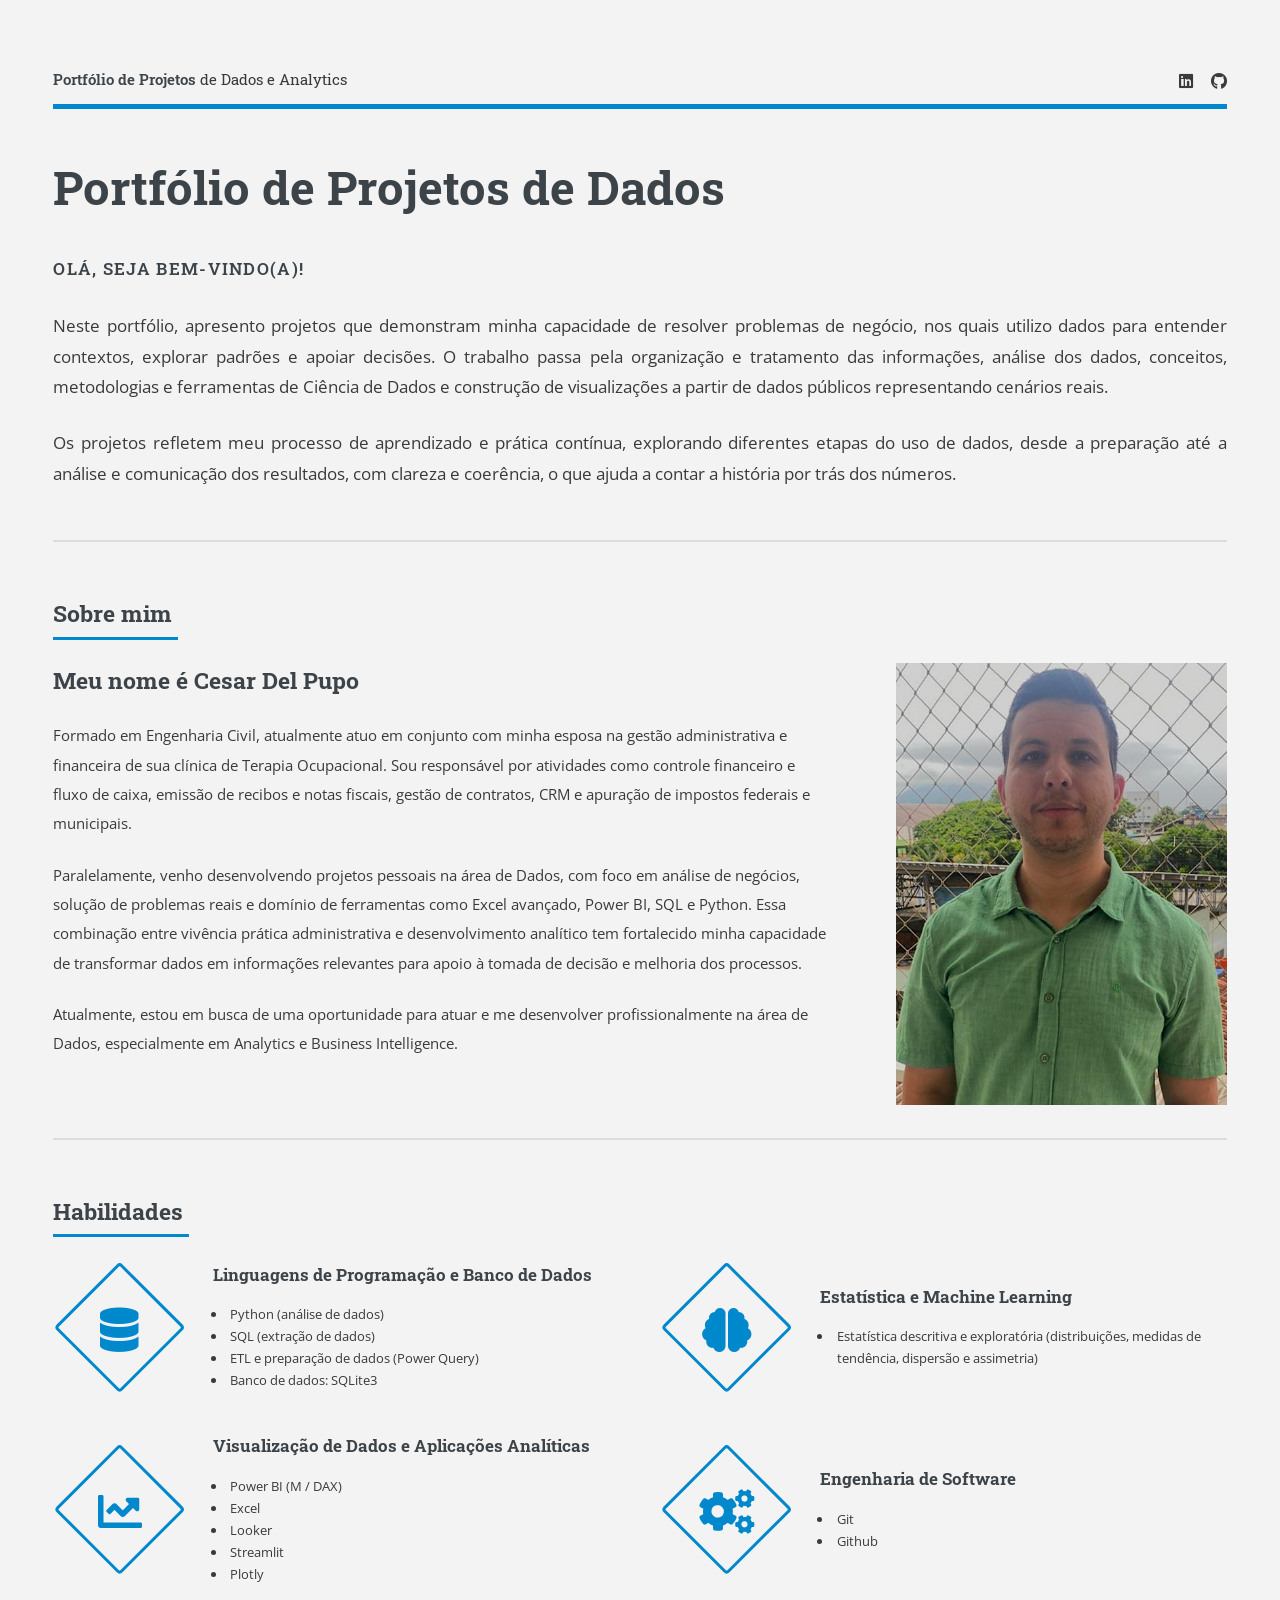
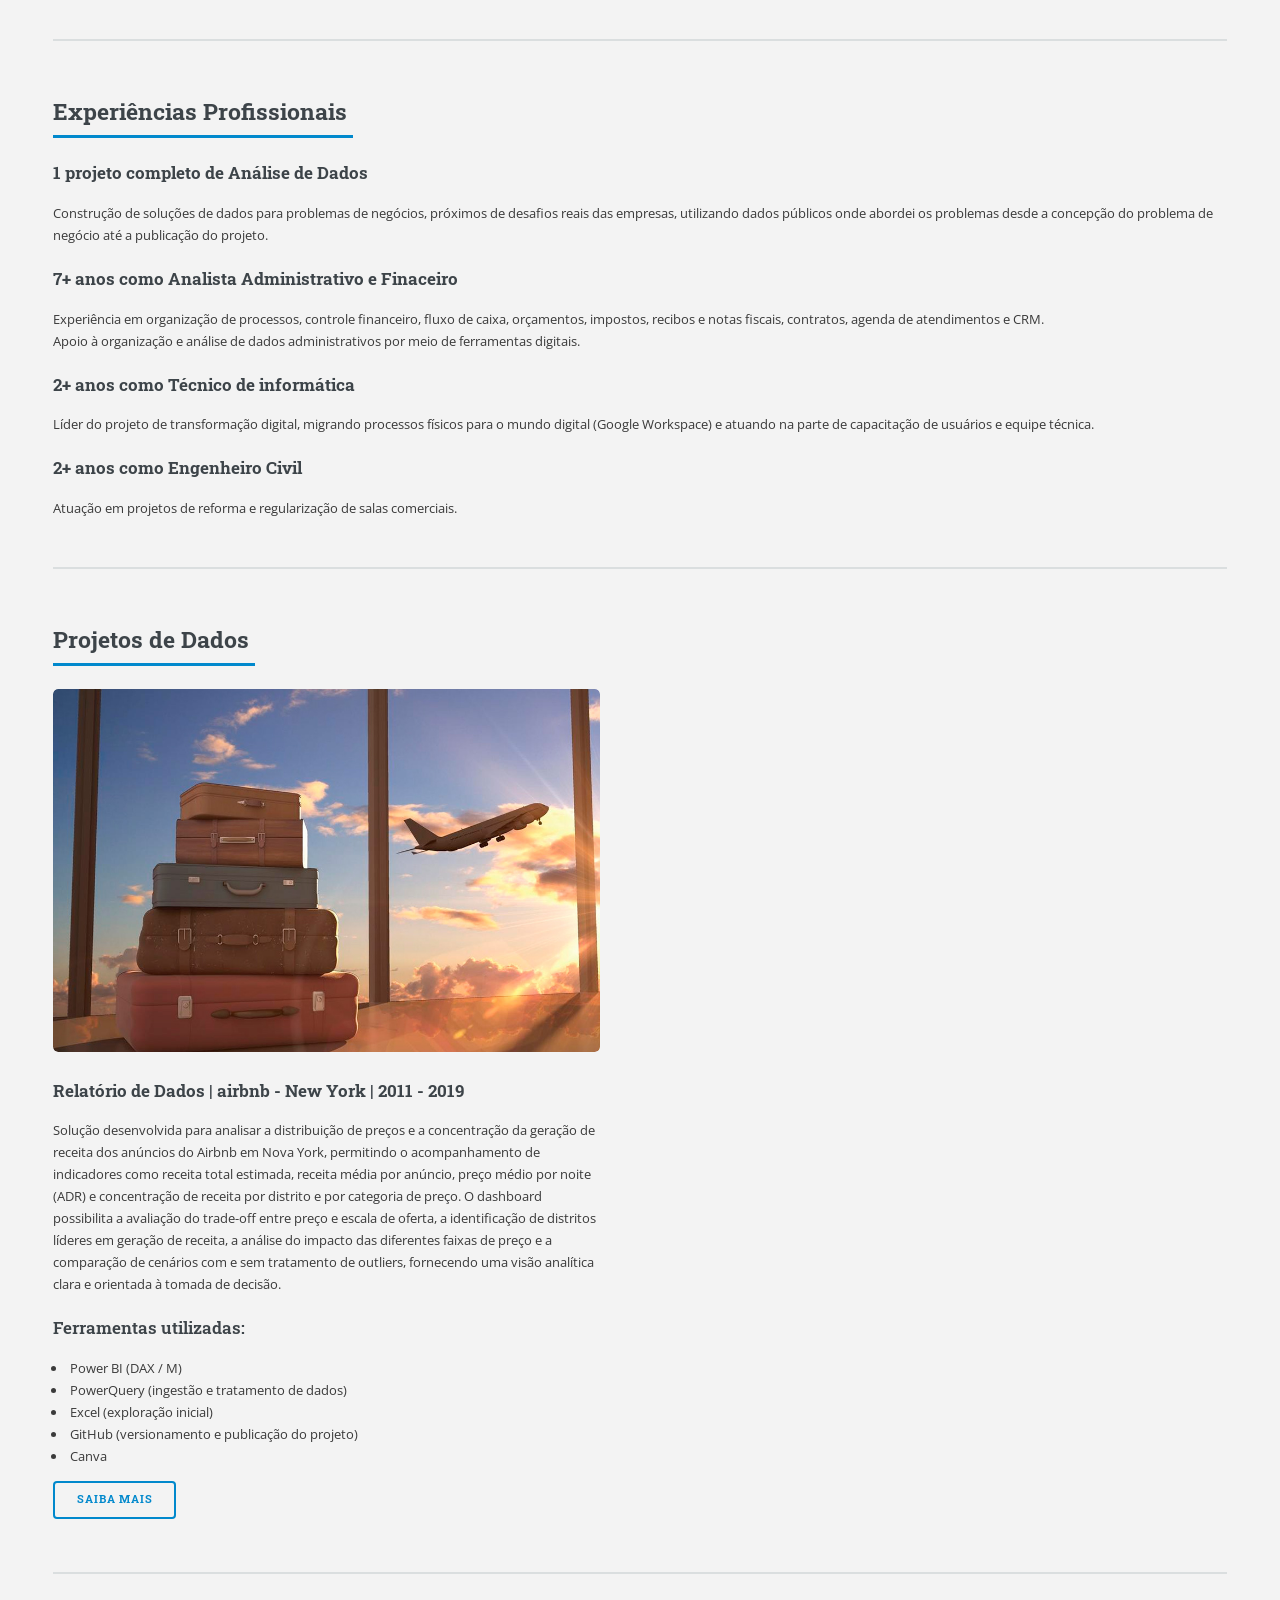
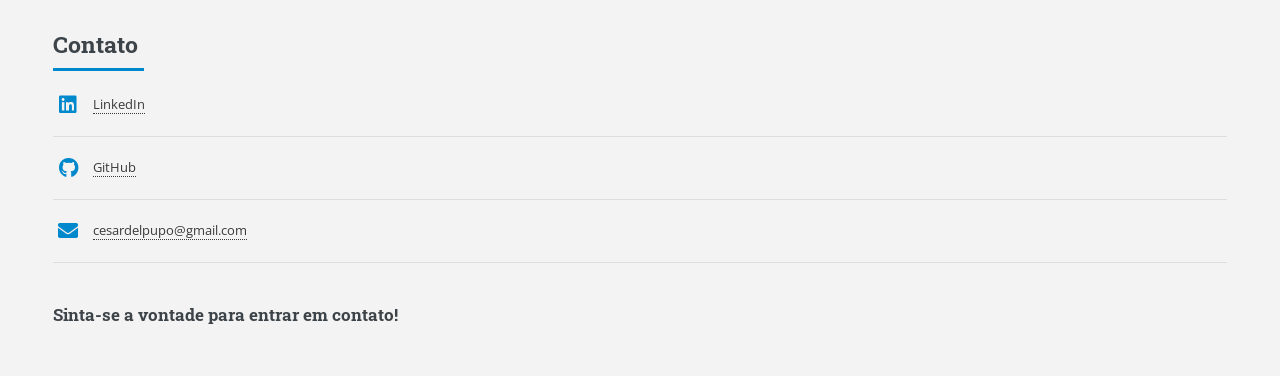
==== commit 74372eb0: "Update index.html Add "Relatório de Dados | Airbnb New York | 2011 - 2019" project." ====
--- a/index.html
+++ b/index.html
@@ -157,7 +157,7 @@
 									</header>
 									<div class="posts">
 										<article>
-											<a href="#" class="image"><img src="images/projeto_pbi.png" alt="" /></a>
+											<a href="#" class="image"><img src="images/viagem_airbnb.jpg" alt="" /></a>
 											<h3>Relatório de Dados | airbnb - New York | 2011 - 2019</h3>
 											<p>Solução desenvolvida para analisar a distribuição de preços e a concentração da geração de receita dos anúncios do Airbnb em Nova York, 
 												permitindo o acompanhamento de indicadores como receita total estimada, receita média por anúncio, preço médio por noite (ADR)
@@ -173,7 +173,7 @@
 												<li>Canva</li>
 											</ul>
 											<ul class="actions">
-												<li><a href="#" class="button">Saiba mais</a></li>
+												<li><a href="https://github.com/cesardelpupo/airbnb_nyc" class="button">Saiba mais</a></li>
 											</ul>
 										</article>
 									</div>
@@ -204,4 +204,5 @@
 			<script src="assets/js/main.js"></script>
 
 	</body>
-</html>+
+</html>
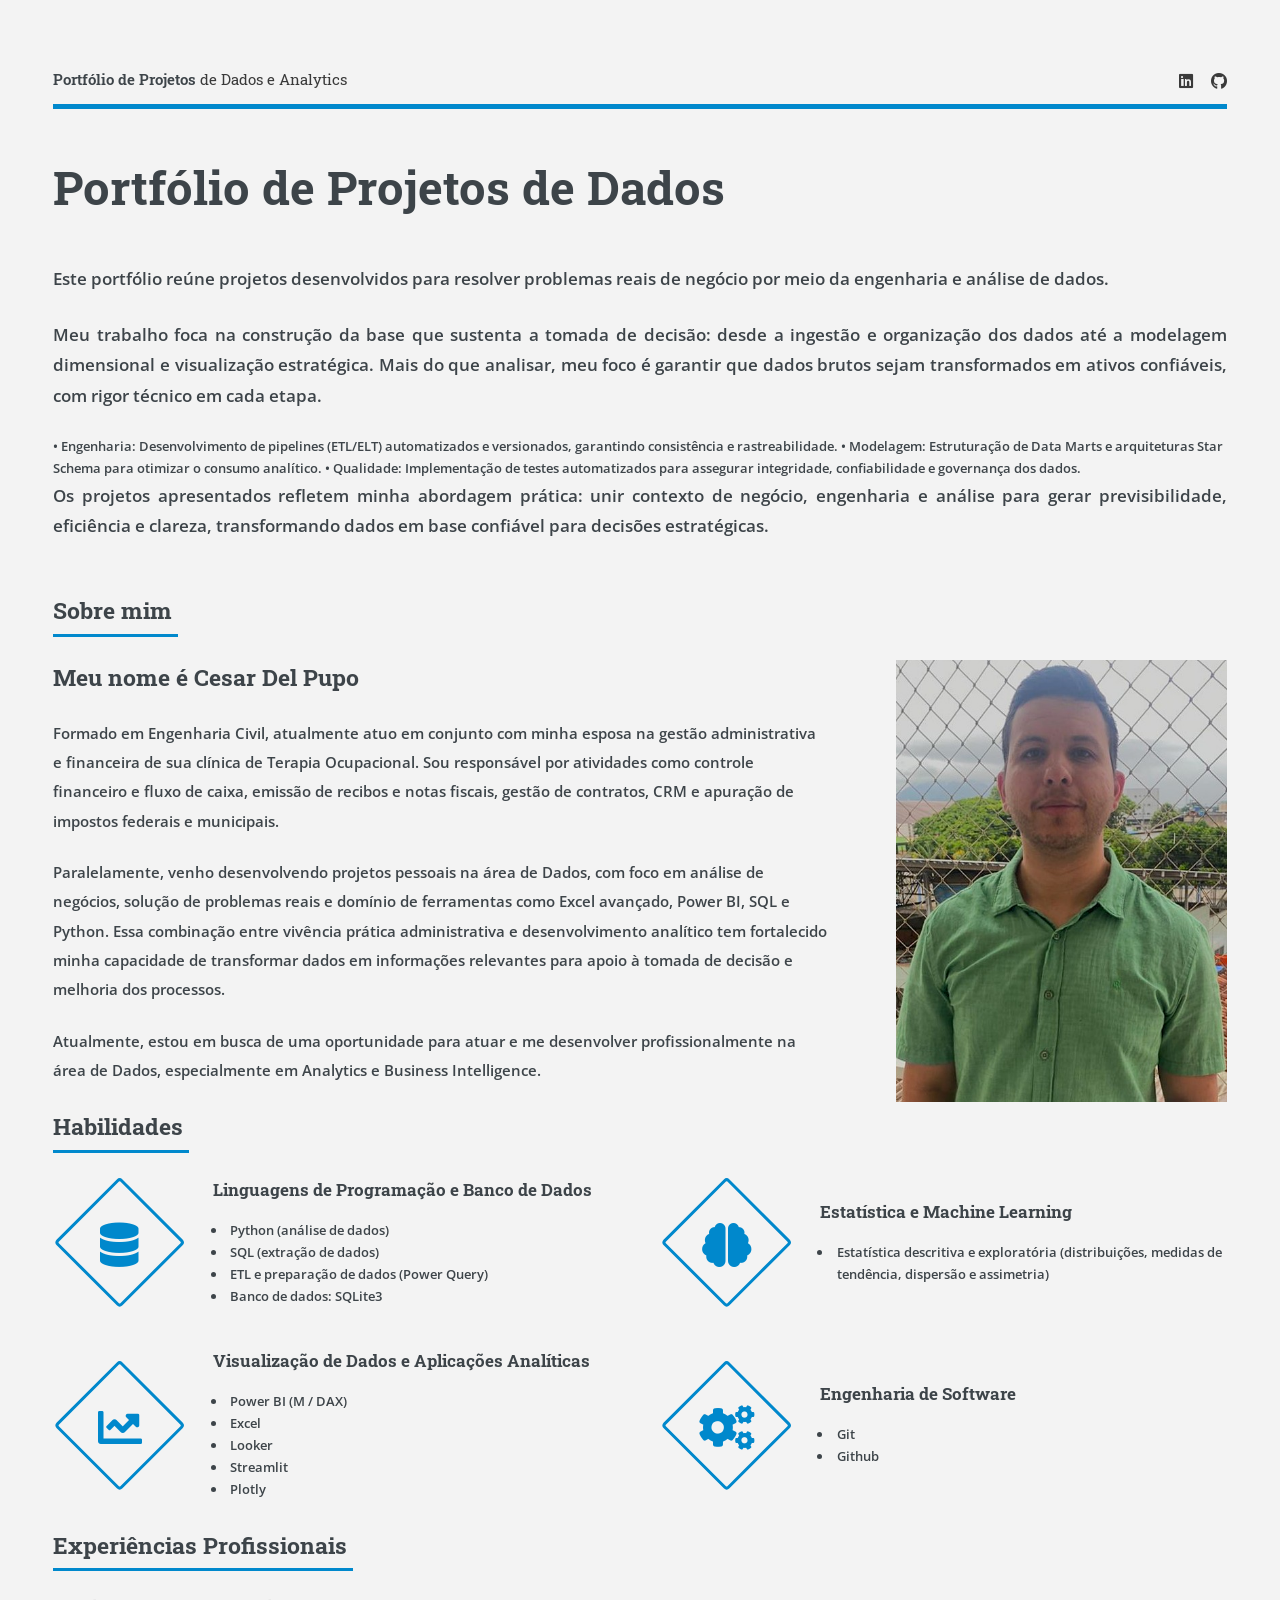
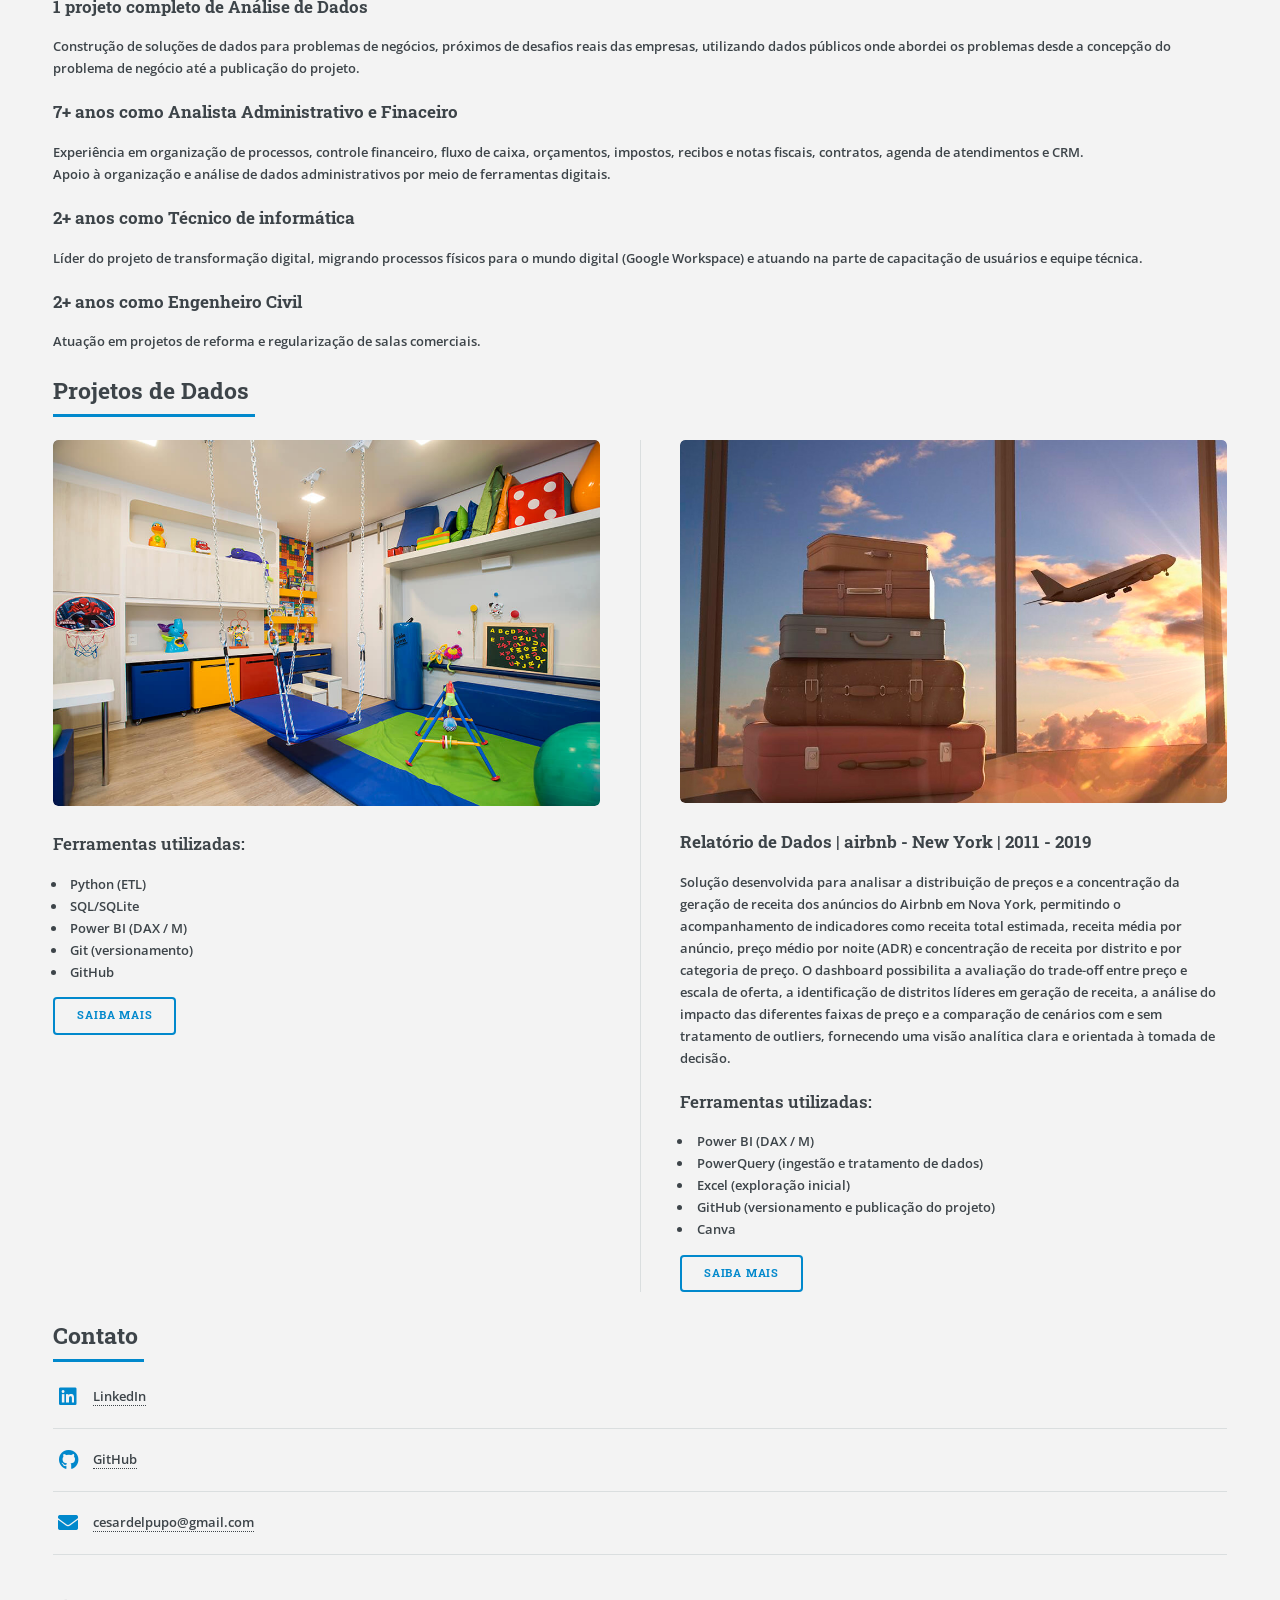
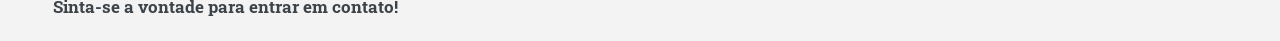
==== commit 0e9376e7: "Initial commit: add portfolio project files" ====
--- a/index.html
+++ b/index.html
@@ -1,208 +1,226 @@
-<!DOCTYPE HTML>
-<!--
-	Editorial by HTML5 UP
-	html5up.net | @ajlkn
-	Free for personal and commercial use under the CCA 3.0 license (html5up.net/license)
--->
-<html>
-	<head>
-		<title>Portfólio de Projetos de Dados - Cesar Del Pupo</title>
-		<meta charset="utf-8" />
-		<meta name="viewport" content="width=device-width, initial-scale=1, user-scalable=no" />
-		<link rel="stylesheet" href="assets/css/main.css" />
-	</head>
-	<body class="is-preload">
-
-		<!-- Wrapper -->
-			<div id="wrapper">
-
-				<!-- Main -->
-					<div id="main">
-						<div class="inner">
-
-							<!-- Header -->
-								<header id="header">
-									<a href="index.html" class="logo"><strong>Portfólio de Projetos</strong> de Dados e Analytics</a>
-									<ul class="icons">
-										<li><a href="https://www.linkedin.com/in/cesardelpupo/" class="icon brands fa-linkedin"><span class="label">LinkedIn</span></a></li>
-										<li><a href="https://github.com/cesardelpupo" class="icon brands fa-github"><span class="label">GitHub</span></a></li>
-									</ul>
-								</header>
-
-							<!-- Banner -->
-								<section id="banner">
-									<div class="content">
-										<header>
-											<h1>Portfólio de Projetos de Dados</h1><br />
-											<p><strong>Olá, seja bem-vindo(a)!</strong></p>
-										</header>
-										<p>Neste portfólio, apresento projetos que demonstram minha capacidade de resolver problemas de negócio,
-										nos quais utilizo dados para entender contextos, explorar padrões e apoiar decisões.
-										O trabalho passa pela organização e tratamento das informações, análise dos dados,  conceitos, 
-										metodologias e ferramentas de Ciência de Dados e construção de visualizações a partir de dados públicos
-										representando cenários reais.</p>
-
-										<p>Os projetos refletem meu processo de aprendizado e prática contínua, explorando diferentes etapas
-										do uso de dados, desde a preparação até a análise e comunicação dos resultados, com clareza e coerência,
-										o que ajuda a contar a história por trás dos números.</p>
-									</div>
-								</section>
-
-							<!-- SOBRE MIM -->
-								<section id="sobre-mim">
-									<header class="major">
-										<h2>Sobre mim</h2>
-									</header>
-									<div class="row">
-									<!-- Content -->
-										<div class="col-8 col-12-small">
-											<h2 id="content">Meu nome é Cesar Del Pupo</h2>
-											<p>Formado em Engenharia Civil, atualmente atuo em conjunto com minha esposa na gestão administrativa e financeira de sua clínica de Terapia Ocupacional.
-												Sou responsável por atividades como controle financeiro e fluxo de caixa, emissão de recibos e notas fiscais, gestão de contratos, CRM e apuração de impostos federais e municipais.</p>
-												<p>Paralelamente, venho desenvolvendo projetos pessoais na área de Dados, com foco em análise de negócios, solução de problemas reais e domínio de ferramentas como Excel avançado,
-													Power BI, SQL e Python. Essa combinação entre vivência prática administrativa e desenvolvimento analítico tem fortalecido minha capacidade de transformar dados 
-													em informações relevantes para apoio à tomada de decisão e melhoria dos processos.</p>
-												<p>Atualmente, estou em busca de uma oportunidade para atuar e me desenvolver profissionalmente na área de Dados, especialmente em Analytics e Business Intelligence.</p>
-											</div>
-										
-										<!-- Foto -->
-										 <div class="col-4 col-12-small">
-											<span class="image object">
-												<img src="images/foto.jpeg" alt="Foto de perfil: Cesar Del Pupo" />
-											</span>
-										 </div>
-									</div>		
-								</section>
-
-							<!-- HABILIDADES -->
-								<section>
-									<header class="major">
-										<h2>Habilidades</h2>
-									</header>
-									<div class="features">
-										<article>
-											<span class="icon solid fa-database"></span>
-											<div class="content">
-												<h3>Linguagens de Programação e Banco de Dados</h3>
-												<ul>
-													<li>Python (análise de dados)</li>
-													<li>SQL (extração de dados)</li>
-													<li>ETL e preparação de dados (Power Query)</li>
-													<li>Banco de dados: SQLite3</li>
-												</ul>
-											</div>
-										</article>
-										<article>
-											<span class="icon solid fa-brain"></span>
-											<div class="content">
-												<h3>Estatística e Machine Learning</h3>
-												<ul>
-													<li>Estatística descritiva e exploratória (distribuições, medidas de tendência, dispersão e assimetria)</li>
-												</ul>
-											</div>
-										</article>
-										<article>
-											<span class="icon solid fa-chart-line"></span>
-											<div class="content">
-												<h3>Visualização de Dados e Aplicações Analíticas</h3>
-												<ul>
-													<li>Power BI (M / DAX)</li>
-													<li>Excel</li>
-													<li>Looker</li>
-													<li>Streamlit</li>
-													<li>Plotly</li>
-													
-												</ul>
-											</div>
-										</article>
-										<article>
-											<span class="icon solid fa-cogs"></span>
-											<div class="content">
-												<h3>Engenharia de Software</h3>
-												<ul>
-													<li>Git</li>
-													<li>Github</li>
-												</ul>
-											</div>
-										</article>
-									</div>
-								</section>
-
-							<!-- EXPERIÊNCIAS -->
-								<section>
-									<header class="major">
-										<h2>Experiências Profissionais</h2>
-									</header>
-
-									<!-- Content -->
-										<h3 id="content">1 projeto completo de Análise de Dados </h3>
-										<p>Construção de soluções de dados para problemas de negócios, próximos de desafios reais das empresas, utilizando dados públicos
-											onde abordei os problemas desde a concepção do problema de negócio até a publicação do projeto.</p>
-
-										<h3 id="content">7+ anos como Analista Administrativo e Finaceiro </h3>
-										<p>	Experiência em organização de processos, controle financeiro, fluxo de caixa, orçamentos, impostos, recibos e notas fiscais, contratos, 
-											agenda de atendimentos e CRM. <br />Apoio à organização e análise de dados administrativos por meio de ferramentas digitais.</p>
-
-										<h3 id="content">2+ anos como Técnico de informática</h3>
-										<p>Líder do projeto de transformação digital, migrando processos físicos para o mundo digital (Google Workspace) e atuando na parte de capacitação de usuários e equipe técnica.</p>
-
-										<h3 id="content">2+ anos como Engenheiro Civil </h3>
-										<p>Atuação em projetos de reforma e regularização de salas comerciais.</p>
-								</section> 
-
-							<!-- PROJETOS DE PORTFÓLIO -->
-								<section>
-									<header class="major">
-										<h2>Projetos de Dados</h2>
-									</header>
-									<div class="posts">
-										<article>
-											<a href="#" class="image"><img src="images/viagem_airbnb.jpg" alt="" /></a>
-											<h3>Relatório de Dados | airbnb - New York | 2011 - 2019</h3>
-											<p>Solução desenvolvida para analisar a distribuição de preços e a concentração da geração de receita dos anúncios do Airbnb em Nova York, 
-												permitindo o acompanhamento de indicadores como receita total estimada, receita média por anúncio, preço médio por noite (ADR)
-												 e concentração de receita por distrito e por categoria de preço. O dashboard possibilita a avaliação do trade-off entre preço e escala de oferta,
-												  a identificação de distritos líderes em geração de receita, a análise do impacto das diferentes faixas de preço e a comparação de cenários com e sem tratamento de outliers,
-												   fornecendo uma visão analítica clara e orientada à tomada de decisão.</p>
-											<h3><b>Ferramentas utilizadas:</b></h3>
-											<ul>
-												<li>Power BI (DAX / M)</li>
-												<li>PowerQuery (ingestão e tratamento de dados)</li>
-												<li>Excel (exploração inicial)</li>
-												<li>GitHub (versionamento e publicação do projeto)</li>
-												<li>Canva</li>
-											</ul>
-											<ul class="actions">
-												<li><a href="https://github.com/cesardelpupo/airbnb_nyc" class="button">Saiba mais</a></li>
-											</ul>
-										</article>
-									</div>
-								</section>
-
-							<!-- CONTATO -->
-								<section>
-									<header class="major">
-										<h2>Contato</h2>
-									</header>
-									<ul class="contact">
-										<li class="icon brands fa-linkedin"><a href="https://www.linkedin.com/in/cesardelpupo/">LinkedIn</a></li>
-										<li class="icon brands fa-github"><a href="https://github.com/cesardelpupo">GitHub</a></li>
-										<li class="icon solid fa-envelope"><a href="#">cesardelpupo@gmail.com</a></li>
-										<li></li>
-										<p><h3>Sinta-se a vontade para entrar em contato!</h3></p>				
-									</ul>
-								</section>
-						</div>
-					</div>
-	
-
-		<!-- Scripts -->
-			<script src="assets/js/jquery.min.js"></script>
-			<script src="assets/js/browser.min.js"></script>
-			<script src="assets/js/breakpoints.min.js"></script>
-			<script src="assets/js/util.js"></script>
-			<script src="assets/js/main.js"></script>
-
-	</body>
-
-</html>
+<!DOCTYPE HTML>
+<!--
+	Editorial by HTML5 UP
+	html5up.net | @ajlkn
+	Free for personal and commercial use under the CCA 3.0 license (html5up.net/license)
+-->
+<html>
+	<head>
+		<title>Portfólio de Projetos de Dados - Cesar Del Pupo</title>
+		<meta charset="utf-8" />
+		<meta name="viewport" content="width=device-width, initial-scale=1, user-scalable=no" />
+		<link rel="stylesheet" href="assets/css/main.css" />
+	</head>
+	<body class="is-preload">
+
+		<!-- Wrapper -->
+			<div id="wrapper">
+
+				<!-- Main -->
+					<div id="main">
+						<div class="inner">
+
+							<!-- Header -->
+								<header id="header">
+									<a href="index.html" class="logo"><strong>Portfólio de Projetos</strong> de Dados e Analytics</a>
+									<ul class="icons">
+										<li><a href="https://www.linkedin.com/in/cesardelpupo/" class="icon brands fa-linkedin"><span class="label">LinkedIn</span></a></li>
+										<li><a href="https://github.com/cesardelpupo" class="icon brands fa-github"><span class="label">GitHub</span></a></li>
+									</ul>
+								</header>
+
+							<!-- Banner -->
+								<section id="banner">
+									<div class="content">
+										<header>
+											<h1>Portfólio de Projetos de Dados</h1><br />
+										</header>
+										<p><strong>Este portfólio reúne projetos desenvolvidos para resolver problemas reais de negócio por meio da engenharia e análise de dados.
+
+										<p>Meu trabalho foca na construção da base que sustenta a tomada de decisão: desde a ingestão e organização dos dados até a modelagem dimensional e visualização estratégica.
+										Mais do que analisar, meu foco é garantir que dados brutos sejam transformados em ativos confiáveis, com rigor técnico em cada etapa.</p>
+
+										• Engenharia: Desenvolvimento de pipelines (ETL/ELT) automatizados e versionados, garantindo consistência e rastreabilidade.
+
+										• Modelagem: Estruturação de Data Marts e arquiteturas Star Schema para otimizar o consumo analítico.
+
+										• Qualidade: Implementação de testes automatizados para assegurar integridade, confiabilidade e governança dos dados.
+
+										<p>Os projetos apresentados refletem minha abordagem prática: unir contexto de negócio, engenharia e análise para gerar previsibilidade,
+										eficiência e clareza, transformando dados em base confiável para decisões estratégicas.</p>
+									</div>
+								</section>
+
+							<!-- SOBRE MIM -->
+								<section id="sobre-mim">
+									<header class="major">
+										<h2>Sobre mim</h2>
+									</header>
+									<div class="row">
+									<!-- Content -->
+										<div class="col-8 col-12-small">
+											<h2 id="content">Meu nome é Cesar Del Pupo</h2>
+											<p>Formado em Engenharia Civil, atualmente atuo em conjunto com minha esposa na gestão administrativa e financeira de sua clínica de Terapia Ocupacional.
+												Sou responsável por atividades como controle financeiro e fluxo de caixa, emissão de recibos e notas fiscais, gestão de contratos, CRM e apuração de impostos federais e municipais.</p>
+												<p>Paralelamente, venho desenvolvendo projetos pessoais na área de Dados, com foco em análise de negócios, solução de problemas reais e domínio de ferramentas como Excel avançado,
+													Power BI, SQL e Python. Essa combinação entre vivência prática administrativa e desenvolvimento analítico tem fortalecido minha capacidade de transformar dados 
+													em informações relevantes para apoio à tomada de decisão e melhoria dos processos.</p>
+												<p>Atualmente, estou em busca de uma oportunidade para atuar e me desenvolver profissionalmente na área de Dados, especialmente em Analytics e Business Intelligence.</p>
+											</div>
+										
+										<!-- Foto -->
+										 <div class="col-4 col-12-small">
+											<span class="image object">
+												<img src="images/foto.jpeg" alt="Foto de perfil: Cesar Del Pupo" />
+											</span>
+										 </div>
+									</div>		
+								</section>
+
+							<!-- HABILIDADES -->
+								<section>
+									<header class="major">
+										<h2>Habilidades</h2>
+									</header>
+									<div class="features">
+										<article>
+											<span class="icon solid fa-database"></span>
+											<div class="content">
+												<h3>Linguagens de Programação e Banco de Dados</h3>
+												<ul>
+													<li>Python (análise de dados)</li>
+													<li>SQL (extração de dados)</li>
+													<li>ETL e preparação de dados (Power Query)</li>
+													<li>Banco de dados: SQLite3</li>
+												</ul>
+											</div>
+										</article>
+										<article>
+											<span class="icon solid fa-brain"></span>
+											<div class="content">
+												<h3>Estatística e Machine Learning</h3>
+												<ul>
+													<li>Estatística descritiva e exploratória (distribuições, medidas de tendência, dispersão e assimetria)</li>
+												</ul>
+											</div>
+										</article>
+										<article>
+											<span class="icon solid fa-chart-line"></span>
+											<div class="content">
+												<h3>Visualização de Dados e Aplicações Analíticas</h3>
+												<ul>
+													<li>Power BI (M / DAX)</li>
+													<li>Excel</li>
+													<li>Looker</li>
+													<li>Streamlit</li>
+													<li>Plotly</li>
+													
+												</ul>
+											</div>
+										</article>
+										<article>
+											<span class="icon solid fa-cogs"></span>
+											<div class="content">
+												<h3>Engenharia de Software</h3>
+												<ul>
+													<li>Git</li>
+													<li>Github</li>
+												</ul>
+											</div>
+										</article>
+									</div>
+								</section>
+
+							<!-- EXPERIÊNCIAS -->
+								<section>
+									<header class="major">
+										<h2>Experiências Profissionais</h2>
+									</header>
+
+									<!-- Content -->
+										<h3 id="content">1 projeto completo de Análise de Dados </h3>
+										<p>Construção de soluções de dados para problemas de negócios, próximos de desafios reais das empresas, utilizando dados públicos
+											onde abordei os problemas desde a concepção do problema de negócio até a publicação do projeto.</p>
+
+										<h3 id="content">7+ anos como Analista Administrativo e Finaceiro </h3>
+										<p>	Experiência em organização de processos, controle financeiro, fluxo de caixa, orçamentos, impostos, recibos e notas fiscais, contratos, 
+											agenda de atendimentos e CRM. <br />Apoio à organização e análise de dados administrativos por meio de ferramentas digitais.</p>
+
+										<h3 id="content">2+ anos como Técnico de informática</h3>
+										<p>Líder do projeto de transformação digital, migrando processos físicos para o mundo digital (Google Workspace) e atuando na parte de capacitação de usuários e equipe técnica.</p>
+
+										<h3 id="content">2+ anos como Engenheiro Civil </h3>
+										<p>Atuação em projetos de reforma e regularização de salas comerciais.</p>
+								</section> 
+
+							<!-- PROJETOS DE PORTFÓLIO -->
+								<section>
+									<header class="major">
+										<h2>Projetos de Dados</h2>
+									</header>
+									<div class="posts">
+										<article>
+											<a href="#" class="image"><img src="images/consultorio-to.jpg" alt="Consultório TO"></a>
+											<h3></h3>
+											<p></p>
+											<h3><b>Ferramentas utilizadas:</b></h3>
+											<ul>
+												<li>Python (ETL)</li>
+												<li>SQL/SQLite</li>
+												<li>Power BI (DAX / M)</li>
+												<li>Git (versionamento)</li>
+												<li>GitHub</li>
+											</ul>
+											<ul class="actions">
+												<li><a href="#" class="button">Saiba mais</a></li>
+											</ul>
+										</article>
+										<article>
+											<a href="#" class="image"><img src="images/viagem_airbnb.jpg" alt="Airbnb"></a>
+											<h3>Relatório de Dados | airbnb - New York | 2011 - 2019</h3>
+											<p>Solução desenvolvida para analisar a distribuição de preços e a concentração da geração de receita dos anúncios do Airbnb em Nova York, 
+												permitindo o acompanhamento de indicadores como receita total estimada, receita média por anúncio, preço médio por noite (ADR)
+												 e concentração de receita por distrito e por categoria de preço. O dashboard possibilita a avaliação do trade-off entre preço e escala de oferta,
+												  a identificação de distritos líderes em geração de receita, a análise do impacto das diferentes faixas de preço e a comparação de cenários com e sem tratamento de outliers,
+												   fornecendo uma visão analítica clara e orientada à tomada de decisão.</p>
+											<h3><b>Ferramentas utilizadas:</b></h3>
+											<ul>
+												<li>Power BI (DAX / M)</li>
+												<li>PowerQuery (ingestão e tratamento de dados)</li>
+												<li>Excel (exploração inicial)</li>
+												<li>GitHub (versionamento e publicação do projeto)</li>
+												<li>Canva</li>
+											</ul>
+											<ul class="actions">
+												<li><a href="#" class="button">Saiba mais</a></li>
+											</ul>
+										</article>
+									</div>
+								</section>
+
+							<!-- CONTATO -->
+								<section>
+									<header class="major">
+										<h2>Contato</h2>
+									</header>
+									<ul class="contact">
+										<li class="icon brands fa-linkedin"><a href="https://www.linkedin.com/in/cesardelpupo/">LinkedIn</a></li>
+										<li class="icon brands fa-github"><a href="https://github.com/cesardelpupo">GitHub</a></li>
+										<li class="icon solid fa-envelope"><a href="#">cesardelpupo@gmail.com</a></li>
+										<li></li>
+										<p><h3>Sinta-se a vontade para entrar em contato!</h3></p>				
+									</ul>
+								</section>
+						</div>
+					</div>
+	
+
+		<!-- Scripts -->
+			<script src="assets/js/jquery.min.js"></script>
+			<script src="assets/js/browser.min.js"></script>
+			<script src="assets/js/breakpoints.min.js"></script>
+			<script src="assets/js/util.js"></script>
+			<script src="assets/js/main.js"></script>
+
+	</body>
+</html>
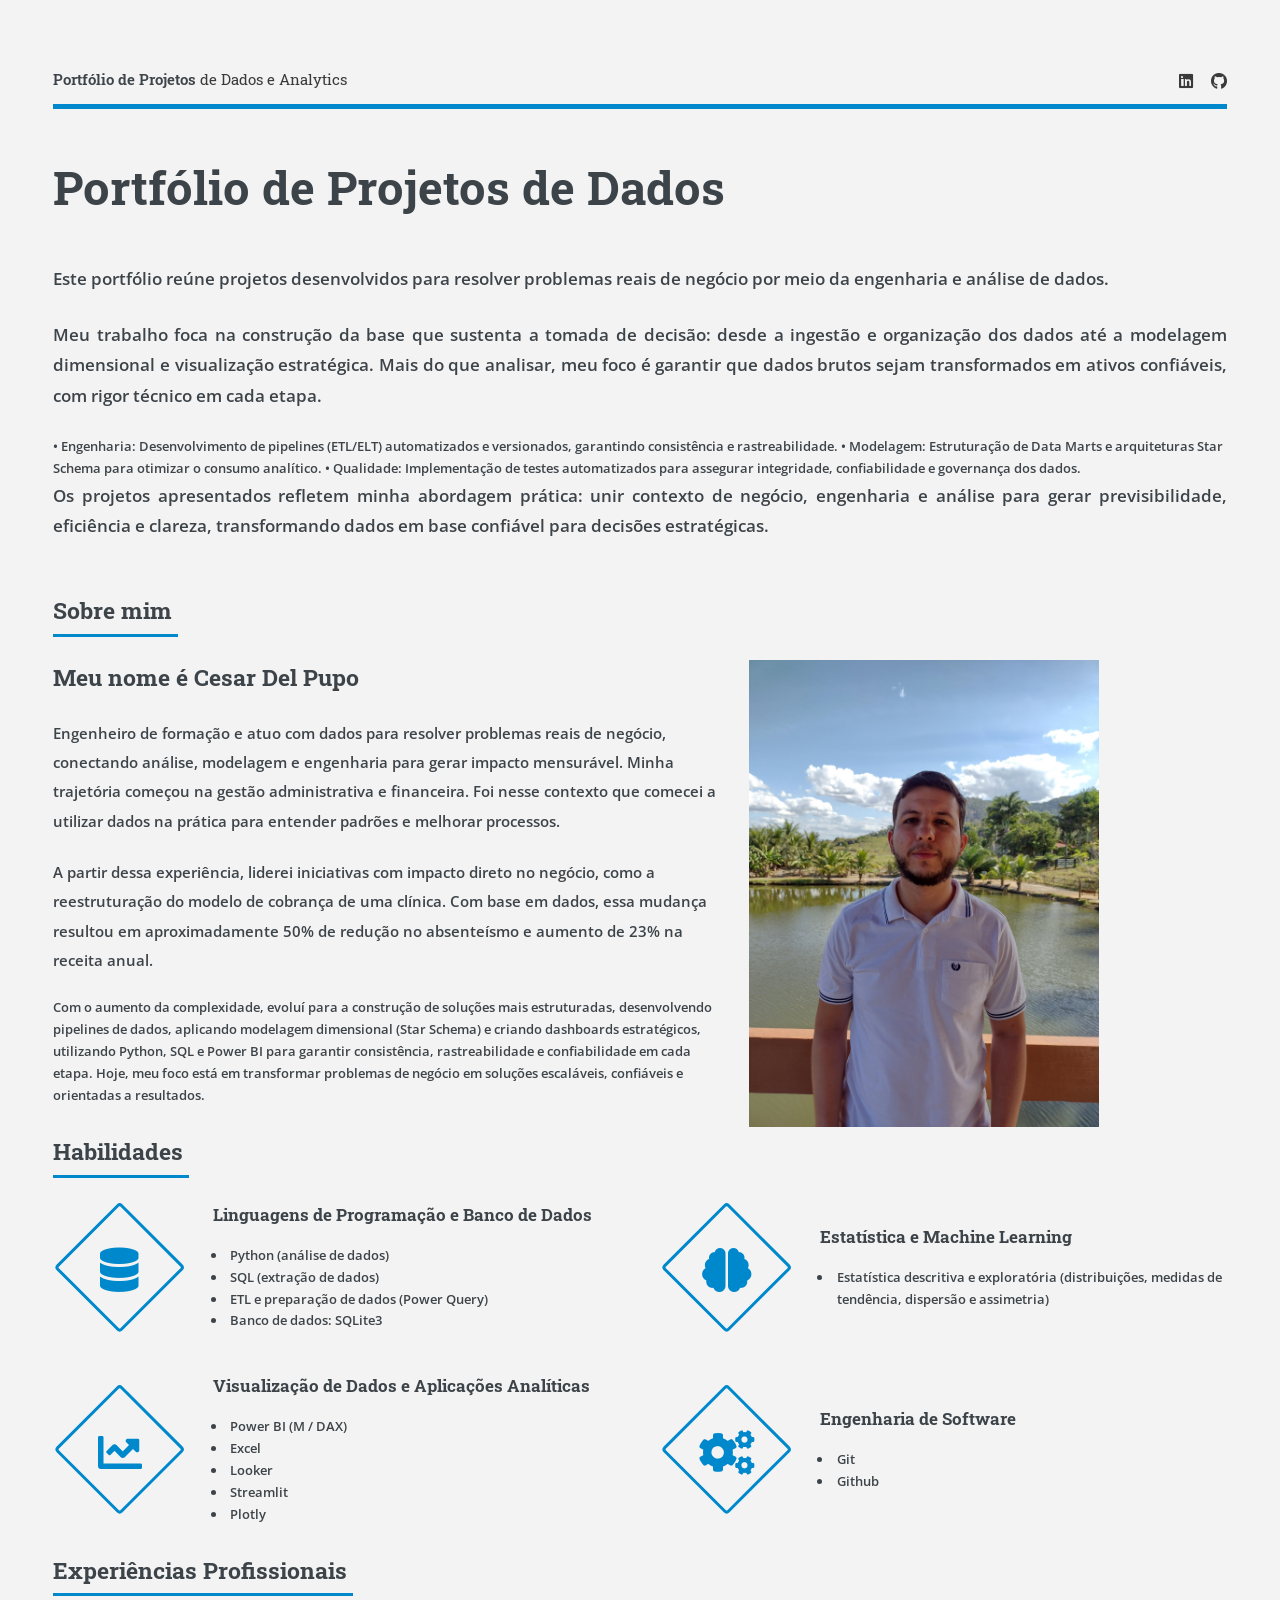
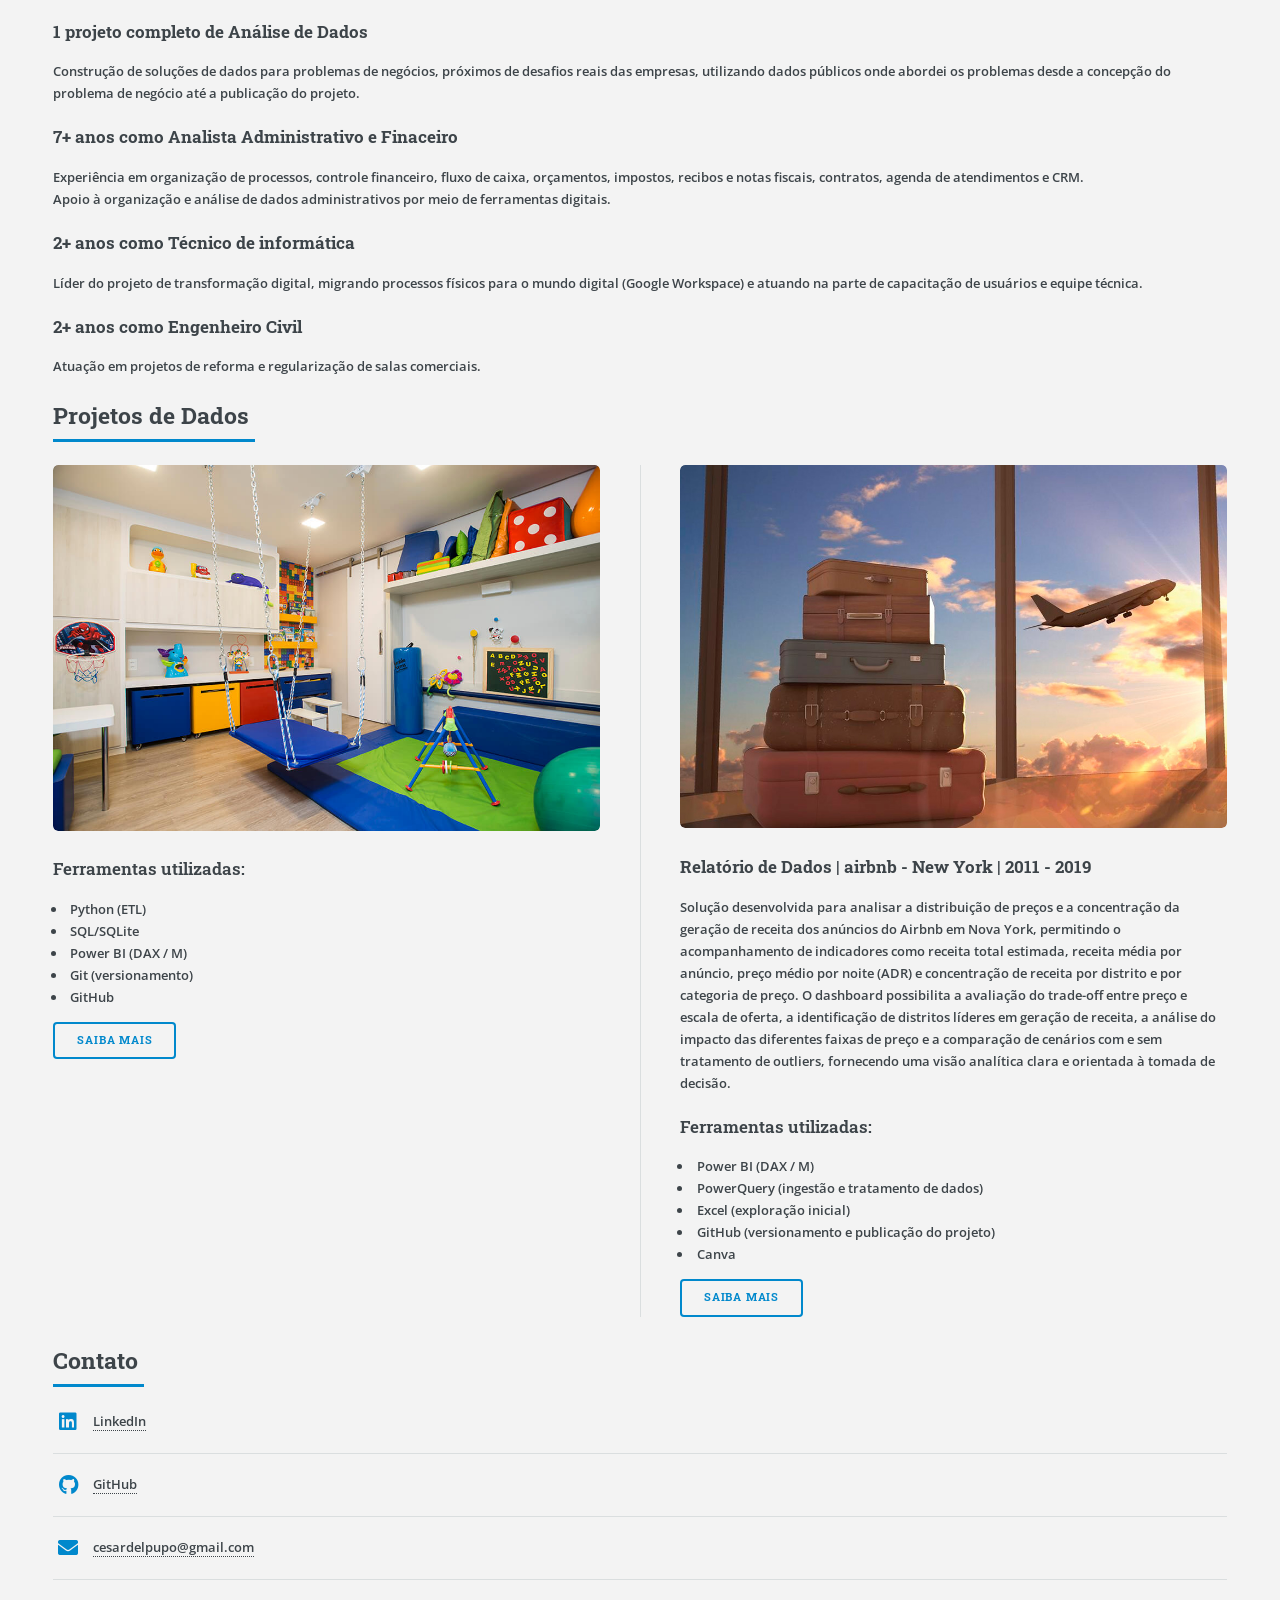
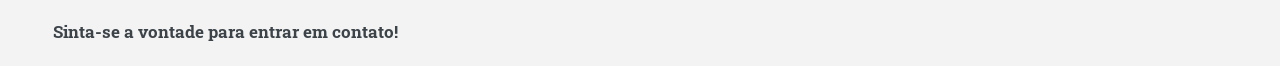
==== commit a3614758: "refactor: improve portfolio content and and personal description" ====
--- a/index.html
+++ b/index.html
@@ -58,20 +58,24 @@
 									</header>
 									<div class="row">
 									<!-- Content -->
-										<div class="col-8 col-12-small">
+										<div class="col-7 col-12-small">
 											<h2 id="content">Meu nome é Cesar Del Pupo</h2>
-											<p>Formado em Engenharia Civil, atualmente atuo em conjunto com minha esposa na gestão administrativa e financeira de sua clínica de Terapia Ocupacional.
-												Sou responsável por atividades como controle financeiro e fluxo de caixa, emissão de recibos e notas fiscais, gestão de contratos, CRM e apuração de impostos federais e municipais.</p>
-												<p>Paralelamente, venho desenvolvendo projetos pessoais na área de Dados, com foco em análise de negócios, solução de problemas reais e domínio de ferramentas como Excel avançado,
-													Power BI, SQL e Python. Essa combinação entre vivência prática administrativa e desenvolvimento analítico tem fortalecido minha capacidade de transformar dados 
-													em informações relevantes para apoio à tomada de decisão e melhoria dos processos.</p>
-												<p>Atualmente, estou em busca de uma oportunidade para atuar e me desenvolver profissionalmente na área de Dados, especialmente em Analytics e Business Intelligence.</p>
+											<p>Engenheiro de formação e atuo com dados para resolver problemas reais de negócio, conectando análise, modelagem e engenharia para gerar impacto mensurável.
+
+											Minha trajetória começou na gestão administrativa e financeira. Foi nesse contexto que comecei a utilizar dados na prática para entender padrões e melhorar processos.
+											
+											<p>A partir dessa experiência, liderei iniciativas com impacto direto no negócio, como a reestruturação do modelo de cobrança de uma clínica. Com base em dados, essa mudança resultou em aproximadamente 50% de redução no absenteísmo e aumento de 23% na receita anual.</p>
+
+											Com o aumento da complexidade, evoluí para a construção de soluções mais estruturadas, desenvolvendo pipelines de dados, aplicando modelagem dimensional (Star Schema) e criando dashboards estratégicos, utilizando Python, SQL e Power BI para garantir consistência, rastreabilidade e confiabilidade em cada etapa.
+
+											Hoje, meu foco está em transformar problemas de negócio em soluções escaláveis, confiáveis e orientadas a resultados.</p>
+											
 											</div>
 										
 										<!-- Foto -->
-										 <div class="col-4 col-12-small">
+										 <div class="col-5 col-12-small">
 											<span class="image object">
-												<img src="images/foto.jpeg" alt="Foto de perfil: Cesar Del Pupo" />
+												<img src="images/foto3.jpg" alt="Foto de perfil: Cesar Del Pupo" />
 											</span>
 										 </div>
 									</div>		
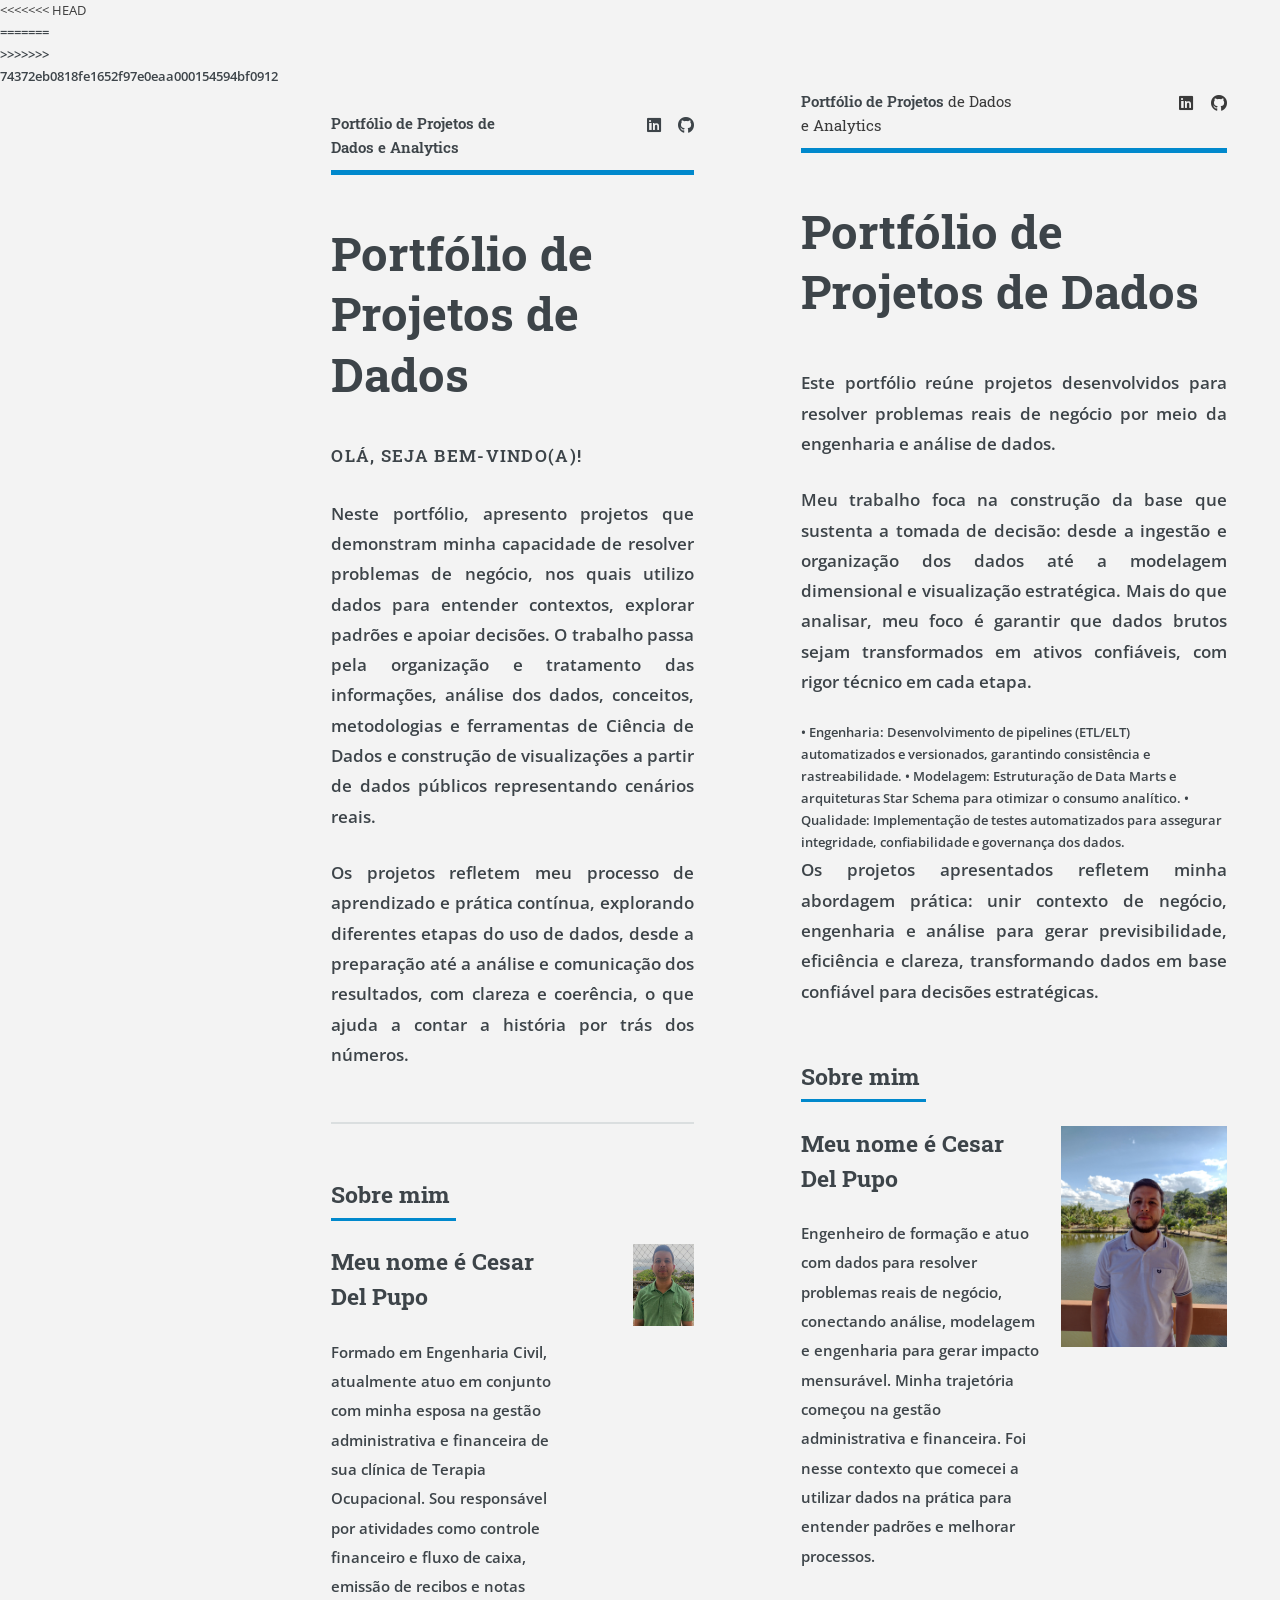
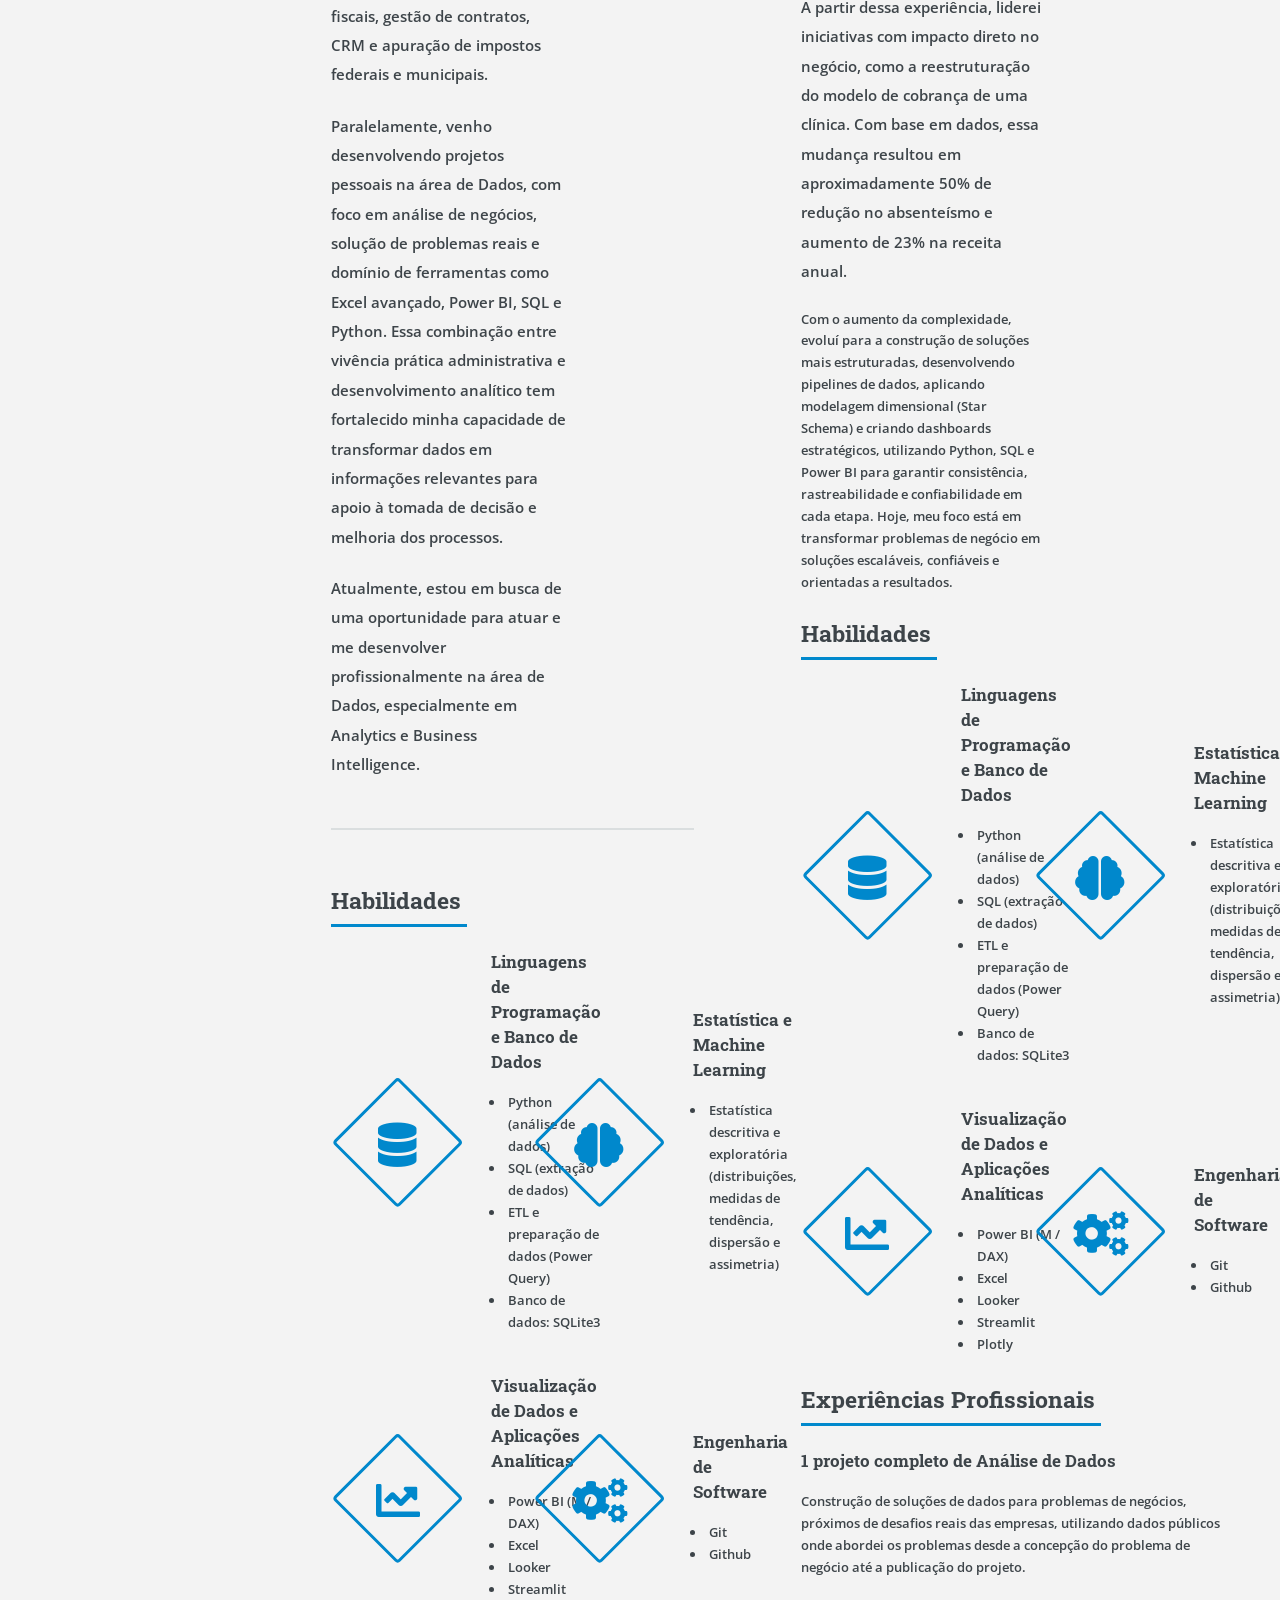
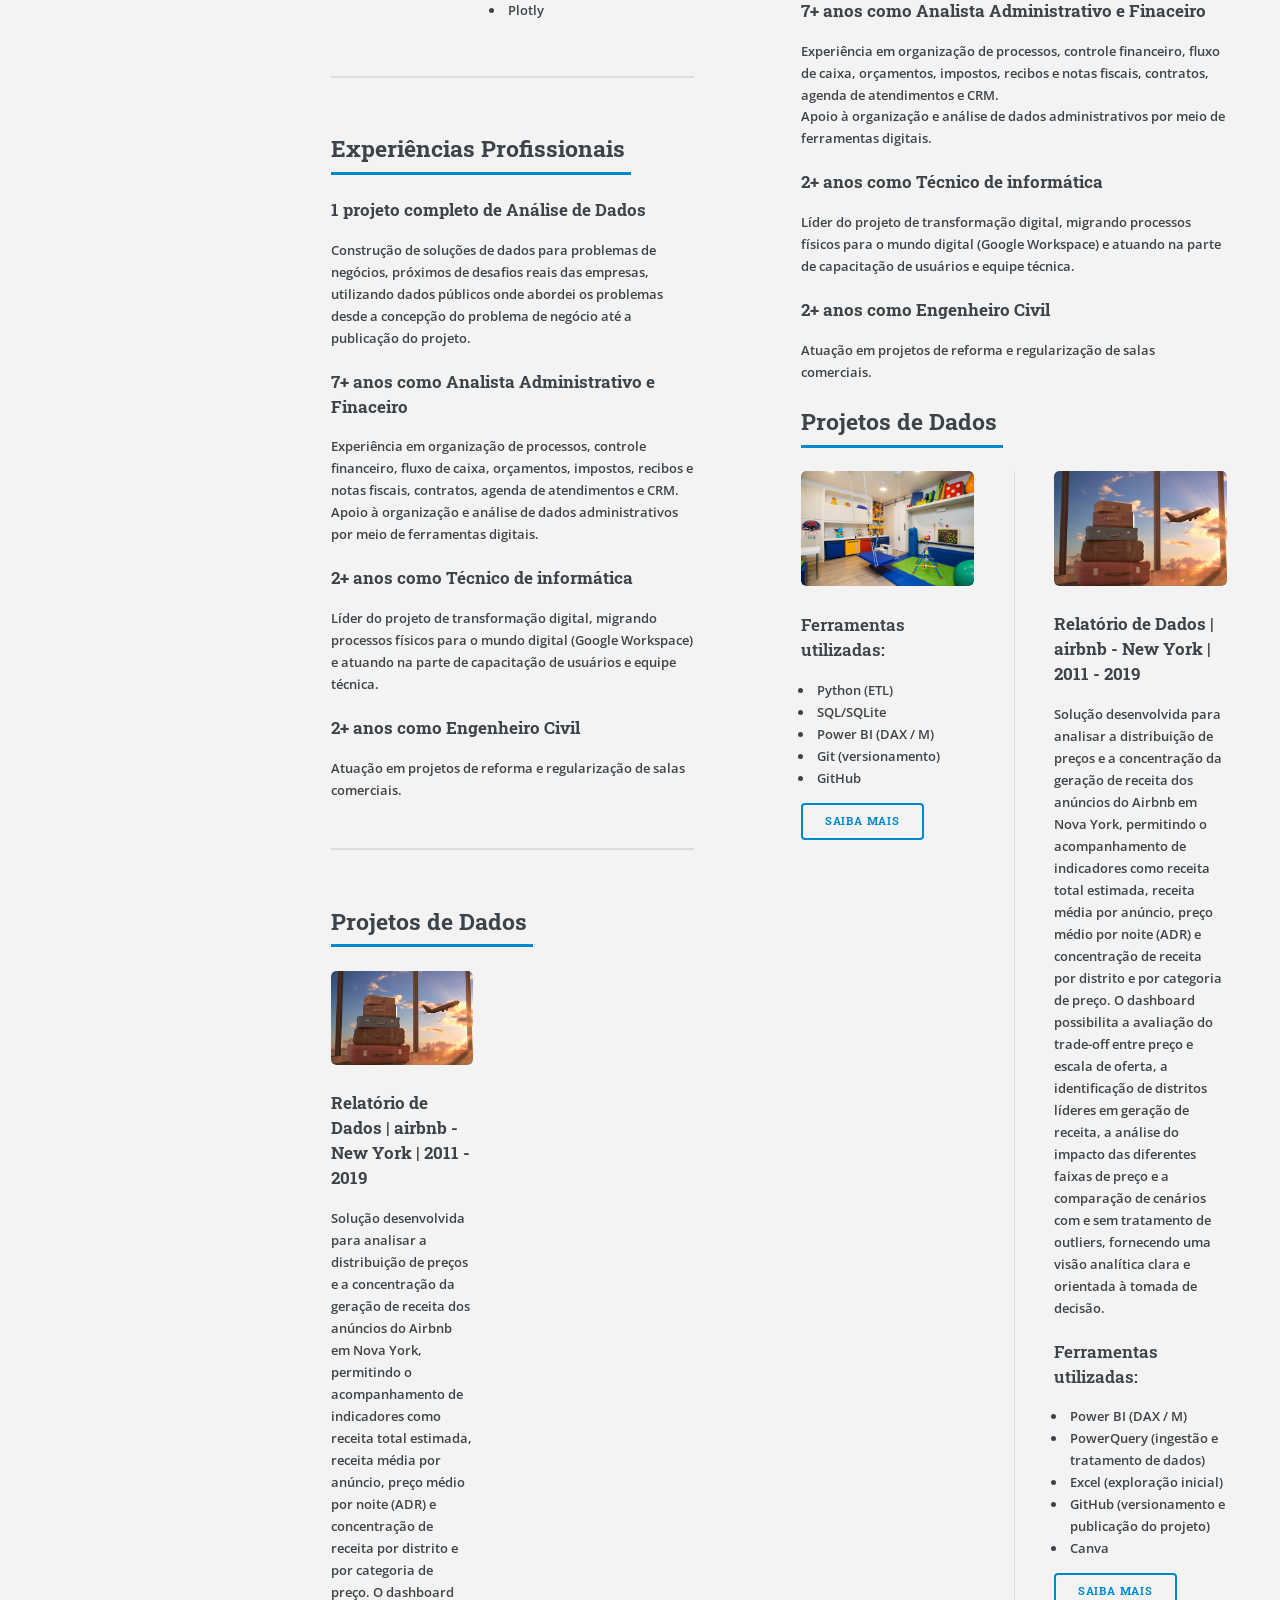
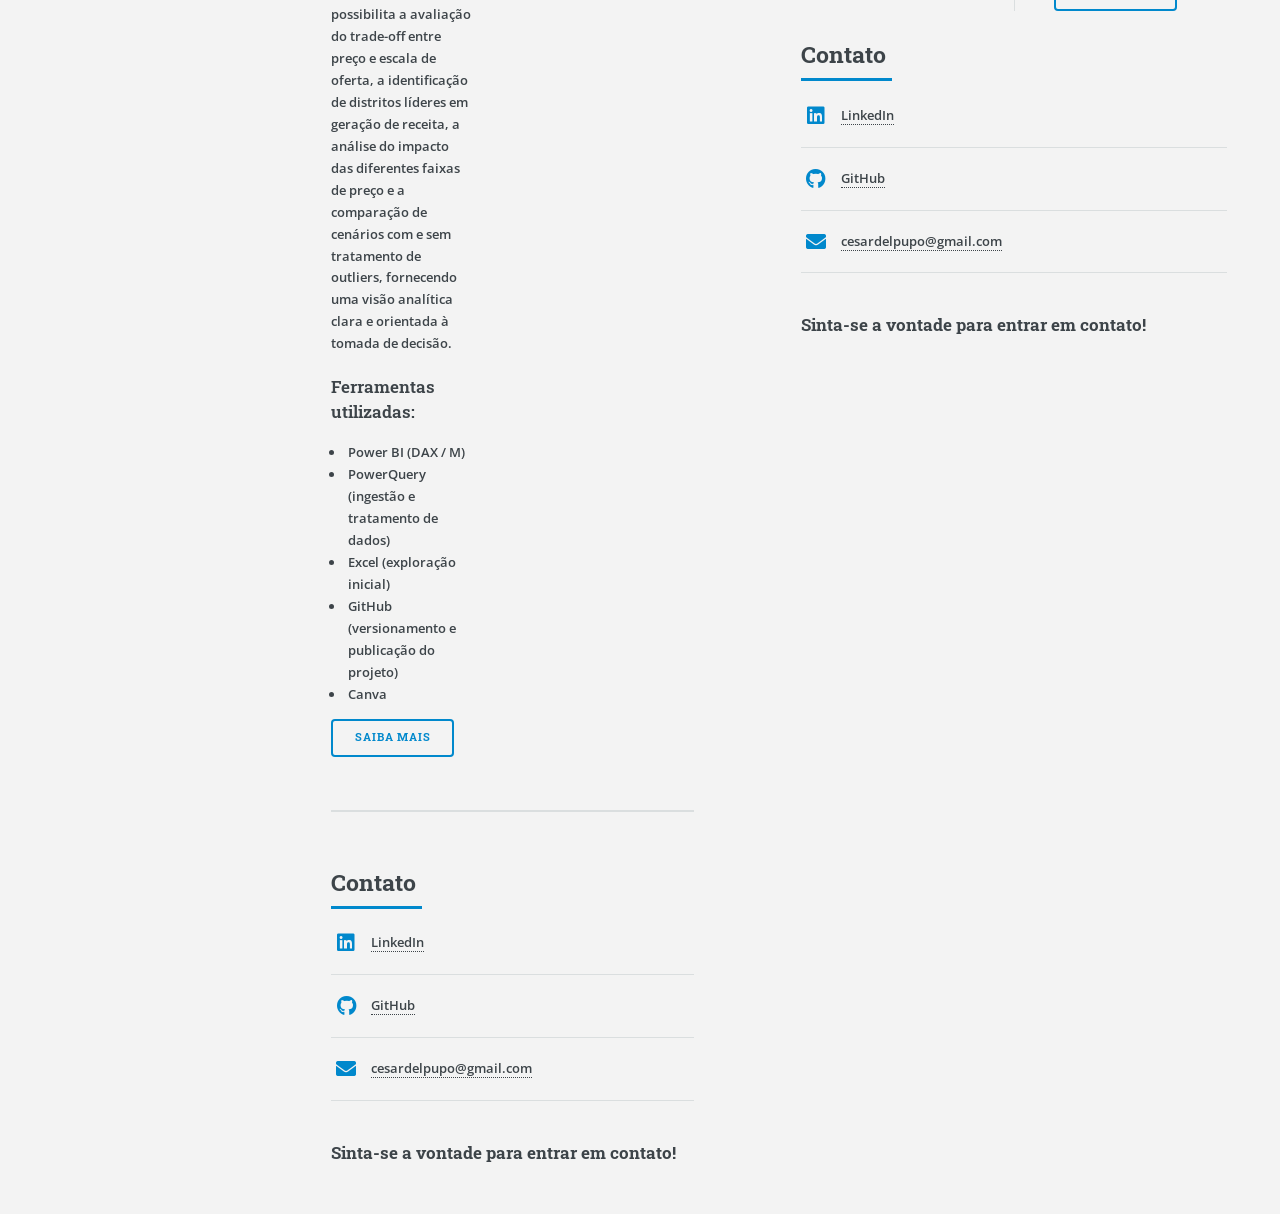
==== commit 5e25ce12: "Resolve merge conflict" ====
--- a/index.html
+++ b/index.html
@@ -1,3 +1,4 @@
+<<<<<<< HEAD
 <!DOCTYPE HTML>
 <!--
 	Editorial by HTML5 UP
@@ -227,4 +228,214 @@
 			<script src="assets/js/main.js"></script>
 
 	</body>
-</html>+</html>
+=======
+<!DOCTYPE HTML>
+<!--
+	Editorial by HTML5 UP
+	html5up.net | @ajlkn
+	Free for personal and commercial use under the CCA 3.0 license (html5up.net/license)
+-->
+<html>
+	<head>
+		<title>Portfólio de Projetos de Dados - Cesar Del Pupo</title>
+		<meta charset="utf-8" />
+		<meta name="viewport" content="width=device-width, initial-scale=1, user-scalable=no" />
+		<link rel="stylesheet" href="assets/css/main.css" />
+	</head>
+	<body class="is-preload">
+
+		<!-- Wrapper -->
+			<div id="wrapper">
+
+				<!-- Main -->
+					<div id="main">
+						<div class="inner">
+
+							<!-- Header -->
+								<header id="header">
+									<a href="index.html" class="logo"><strong>Portfólio de Projetos</strong> de Dados e Analytics</a>
+									<ul class="icons">
+										<li><a href="https://www.linkedin.com/in/cesardelpupo/" class="icon brands fa-linkedin"><span class="label">LinkedIn</span></a></li>
+										<li><a href="https://github.com/cesardelpupo" class="icon brands fa-github"><span class="label">GitHub</span></a></li>
+									</ul>
+								</header>
+
+							<!-- Banner -->
+								<section id="banner">
+									<div class="content">
+										<header>
+											<h1>Portfólio de Projetos de Dados</h1><br />
+											<p><strong>Olá, seja bem-vindo(a)!</strong></p>
+										</header>
+										<p>Neste portfólio, apresento projetos que demonstram minha capacidade de resolver problemas de negócio,
+										nos quais utilizo dados para entender contextos, explorar padrões e apoiar decisões.
+										O trabalho passa pela organização e tratamento das informações, análise dos dados,  conceitos, 
+										metodologias e ferramentas de Ciência de Dados e construção de visualizações a partir de dados públicos
+										representando cenários reais.</p>
+
+										<p>Os projetos refletem meu processo de aprendizado e prática contínua, explorando diferentes etapas
+										do uso de dados, desde a preparação até a análise e comunicação dos resultados, com clareza e coerência,
+										o que ajuda a contar a história por trás dos números.</p>
+									</div>
+								</section>
+
+							<!-- SOBRE MIM -->
+								<section id="sobre-mim">
+									<header class="major">
+										<h2>Sobre mim</h2>
+									</header>
+									<div class="row">
+									<!-- Content -->
+										<div class="col-8 col-12-small">
+											<h2 id="content">Meu nome é Cesar Del Pupo</h2>
+											<p>Formado em Engenharia Civil, atualmente atuo em conjunto com minha esposa na gestão administrativa e financeira de sua clínica de Terapia Ocupacional.
+												Sou responsável por atividades como controle financeiro e fluxo de caixa, emissão de recibos e notas fiscais, gestão de contratos, CRM e apuração de impostos federais e municipais.</p>
+												<p>Paralelamente, venho desenvolvendo projetos pessoais na área de Dados, com foco em análise de negócios, solução de problemas reais e domínio de ferramentas como Excel avançado,
+													Power BI, SQL e Python. Essa combinação entre vivência prática administrativa e desenvolvimento analítico tem fortalecido minha capacidade de transformar dados 
+													em informações relevantes para apoio à tomada de decisão e melhoria dos processos.</p>
+												<p>Atualmente, estou em busca de uma oportunidade para atuar e me desenvolver profissionalmente na área de Dados, especialmente em Analytics e Business Intelligence.</p>
+											</div>
+										
+										<!-- Foto -->
+										 <div class="col-4 col-12-small">
+											<span class="image object">
+												<img src="images/foto.jpeg" alt="Foto de perfil: Cesar Del Pupo" />
+											</span>
+										 </div>
+									</div>		
+								</section>
+
+							<!-- HABILIDADES -->
+								<section>
+									<header class="major">
+										<h2>Habilidades</h2>
+									</header>
+									<div class="features">
+										<article>
+											<span class="icon solid fa-database"></span>
+											<div class="content">
+												<h3>Linguagens de Programação e Banco de Dados</h3>
+												<ul>
+													<li>Python (análise de dados)</li>
+													<li>SQL (extração de dados)</li>
+													<li>ETL e preparação de dados (Power Query)</li>
+													<li>Banco de dados: SQLite3</li>
+												</ul>
+											</div>
+										</article>
+										<article>
+											<span class="icon solid fa-brain"></span>
+											<div class="content">
+												<h3>Estatística e Machine Learning</h3>
+												<ul>
+													<li>Estatística descritiva e exploratória (distribuições, medidas de tendência, dispersão e assimetria)</li>
+												</ul>
+											</div>
+										</article>
+										<article>
+											<span class="icon solid fa-chart-line"></span>
+											<div class="content">
+												<h3>Visualização de Dados e Aplicações Analíticas</h3>
+												<ul>
+													<li>Power BI (M / DAX)</li>
+													<li>Excel</li>
+													<li>Looker</li>
+													<li>Streamlit</li>
+													<li>Plotly</li>
+													
+												</ul>
+											</div>
+										</article>
+										<article>
+											<span class="icon solid fa-cogs"></span>
+											<div class="content">
+												<h3>Engenharia de Software</h3>
+												<ul>
+													<li>Git</li>
+													<li>Github</li>
+												</ul>
+											</div>
+										</article>
+									</div>
+								</section>
+
+							<!-- EXPERIÊNCIAS -->
+								<section>
+									<header class="major">
+										<h2>Experiências Profissionais</h2>
+									</header>
+
+									<!-- Content -->
+										<h3 id="content">1 projeto completo de Análise de Dados </h3>
+										<p>Construção de soluções de dados para problemas de negócios, próximos de desafios reais das empresas, utilizando dados públicos
+											onde abordei os problemas desde a concepção do problema de negócio até a publicação do projeto.</p>
+
+										<h3 id="content">7+ anos como Analista Administrativo e Finaceiro </h3>
+										<p>	Experiência em organização de processos, controle financeiro, fluxo de caixa, orçamentos, impostos, recibos e notas fiscais, contratos, 
+											agenda de atendimentos e CRM. <br />Apoio à organização e análise de dados administrativos por meio de ferramentas digitais.</p>
+
+										<h3 id="content">2+ anos como Técnico de informática</h3>
+										<p>Líder do projeto de transformação digital, migrando processos físicos para o mundo digital (Google Workspace) e atuando na parte de capacitação de usuários e equipe técnica.</p>
+
+										<h3 id="content">2+ anos como Engenheiro Civil </h3>
+										<p>Atuação em projetos de reforma e regularização de salas comerciais.</p>
+								</section> 
+
+							<!-- PROJETOS DE PORTFÓLIO -->
+								<section>
+									<header class="major">
+										<h2>Projetos de Dados</h2>
+									</header>
+									<div class="posts">
+										<article>
+											<a href="#" class="image"><img src="images/viagem_airbnb.jpg" alt="" /></a>
+											<h3>Relatório de Dados | airbnb - New York | 2011 - 2019</h3>
+											<p>Solução desenvolvida para analisar a distribuição de preços e a concentração da geração de receita dos anúncios do Airbnb em Nova York, 
+												permitindo o acompanhamento de indicadores como receita total estimada, receita média por anúncio, preço médio por noite (ADR)
+												 e concentração de receita por distrito e por categoria de preço. O dashboard possibilita a avaliação do trade-off entre preço e escala de oferta,
+												  a identificação de distritos líderes em geração de receita, a análise do impacto das diferentes faixas de preço e a comparação de cenários com e sem tratamento de outliers,
+												   fornecendo uma visão analítica clara e orientada à tomada de decisão.</p>
+											<h3><b>Ferramentas utilizadas:</b></h3>
+											<ul>
+												<li>Power BI (DAX / M)</li>
+												<li>PowerQuery (ingestão e tratamento de dados)</li>
+												<li>Excel (exploração inicial)</li>
+												<li>GitHub (versionamento e publicação do projeto)</li>
+												<li>Canva</li>
+											</ul>
+											<ul class="actions">
+												<li><a href="https://github.com/cesardelpupo/airbnb_nyc" class="button">Saiba mais</a></li>
+											</ul>
+										</article>
+									</div>
+								</section>
+
+							<!-- CONTATO -->
+								<section>
+									<header class="major">
+										<h2>Contato</h2>
+									</header>
+									<ul class="contact">
+										<li class="icon brands fa-linkedin"><a href="https://www.linkedin.com/in/cesardelpupo/">LinkedIn</a></li>
+										<li class="icon brands fa-github"><a href="https://github.com/cesardelpupo">GitHub</a></li>
+										<li class="icon solid fa-envelope"><a href="#">cesardelpupo@gmail.com</a></li>
+										<li></li>
+										<p><h3>Sinta-se a vontade para entrar em contato!</h3></p>				
+									</ul>
+								</section>
+						</div>
+					</div>
+	
+
+		<!-- Scripts -->
+			<script src="assets/js/jquery.min.js"></script>
+			<script src="assets/js/browser.min.js"></script>
+			<script src="assets/js/breakpoints.min.js"></script>
+			<script src="assets/js/util.js"></script>
+			<script src="assets/js/main.js"></script>
+
+	</body>
+
+</html>
+>>>>>>> 74372eb0818fe1652f97e0eaa000154594bf0912
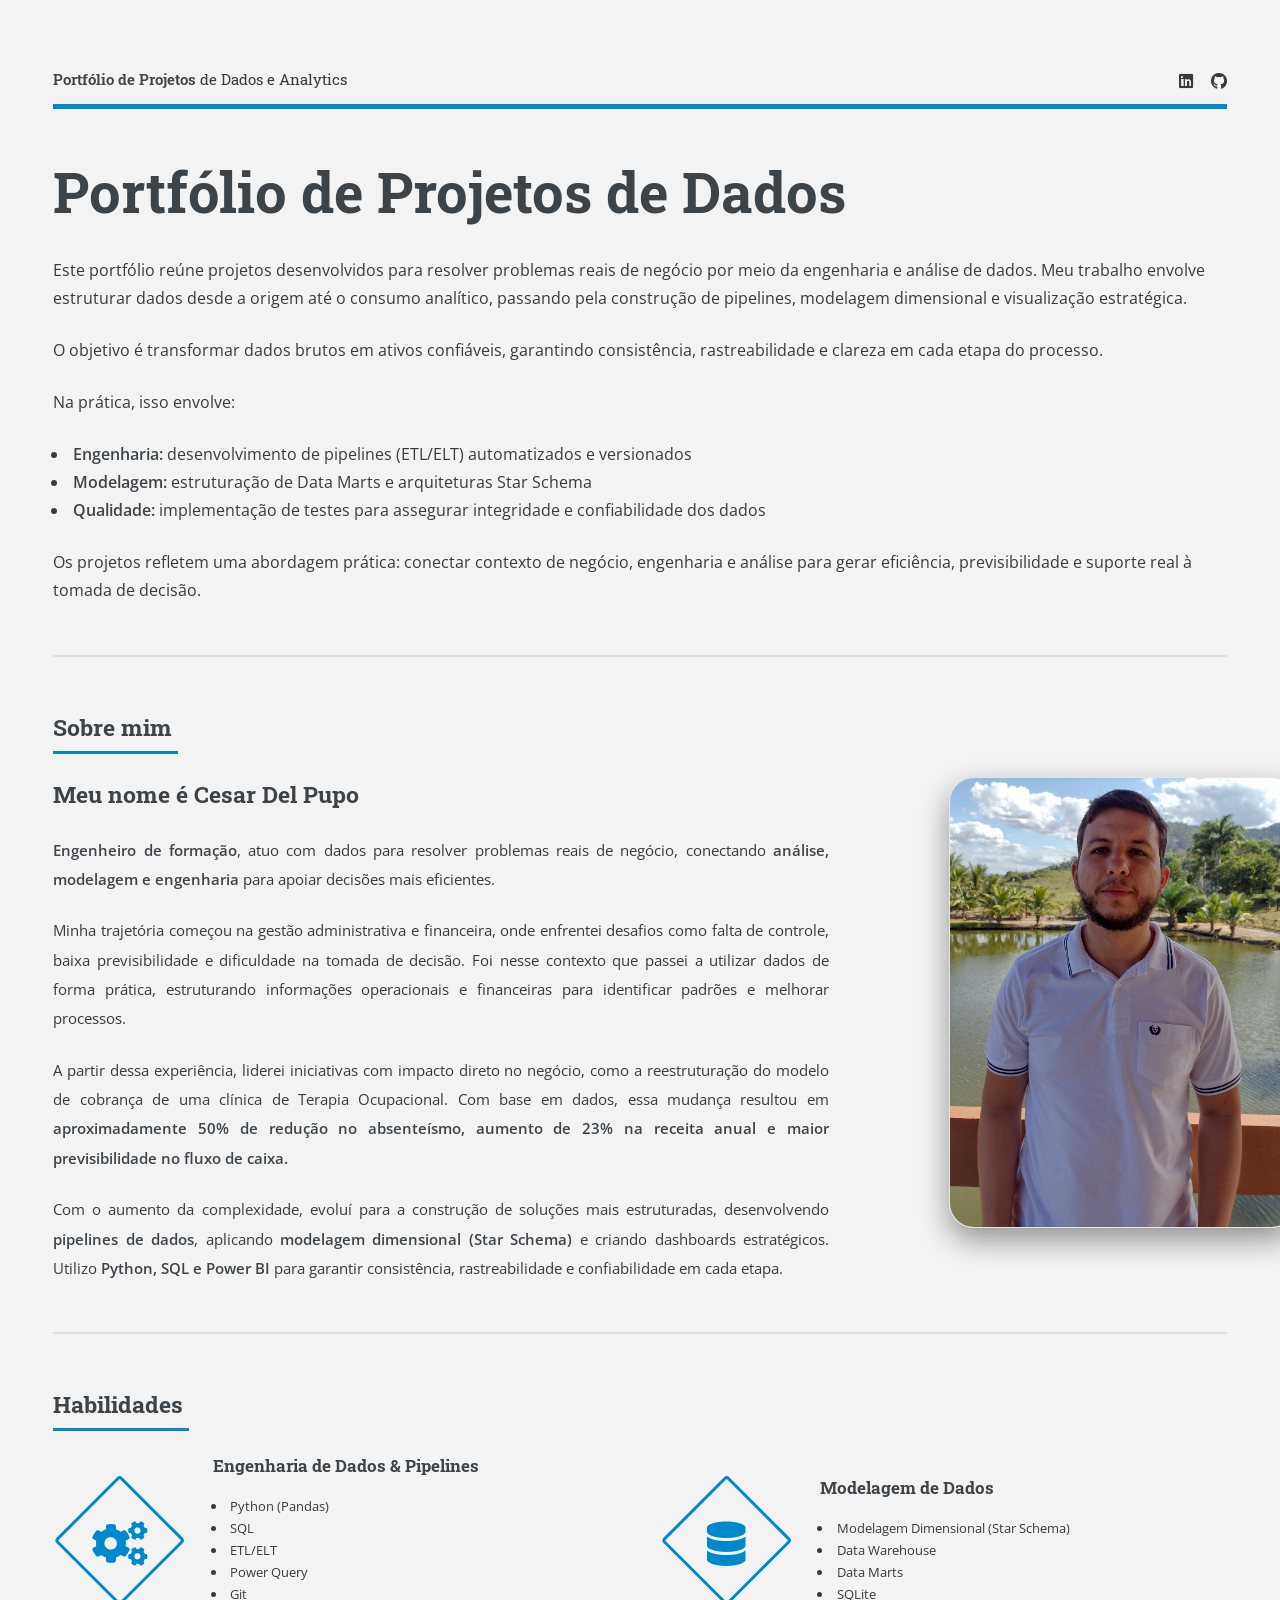
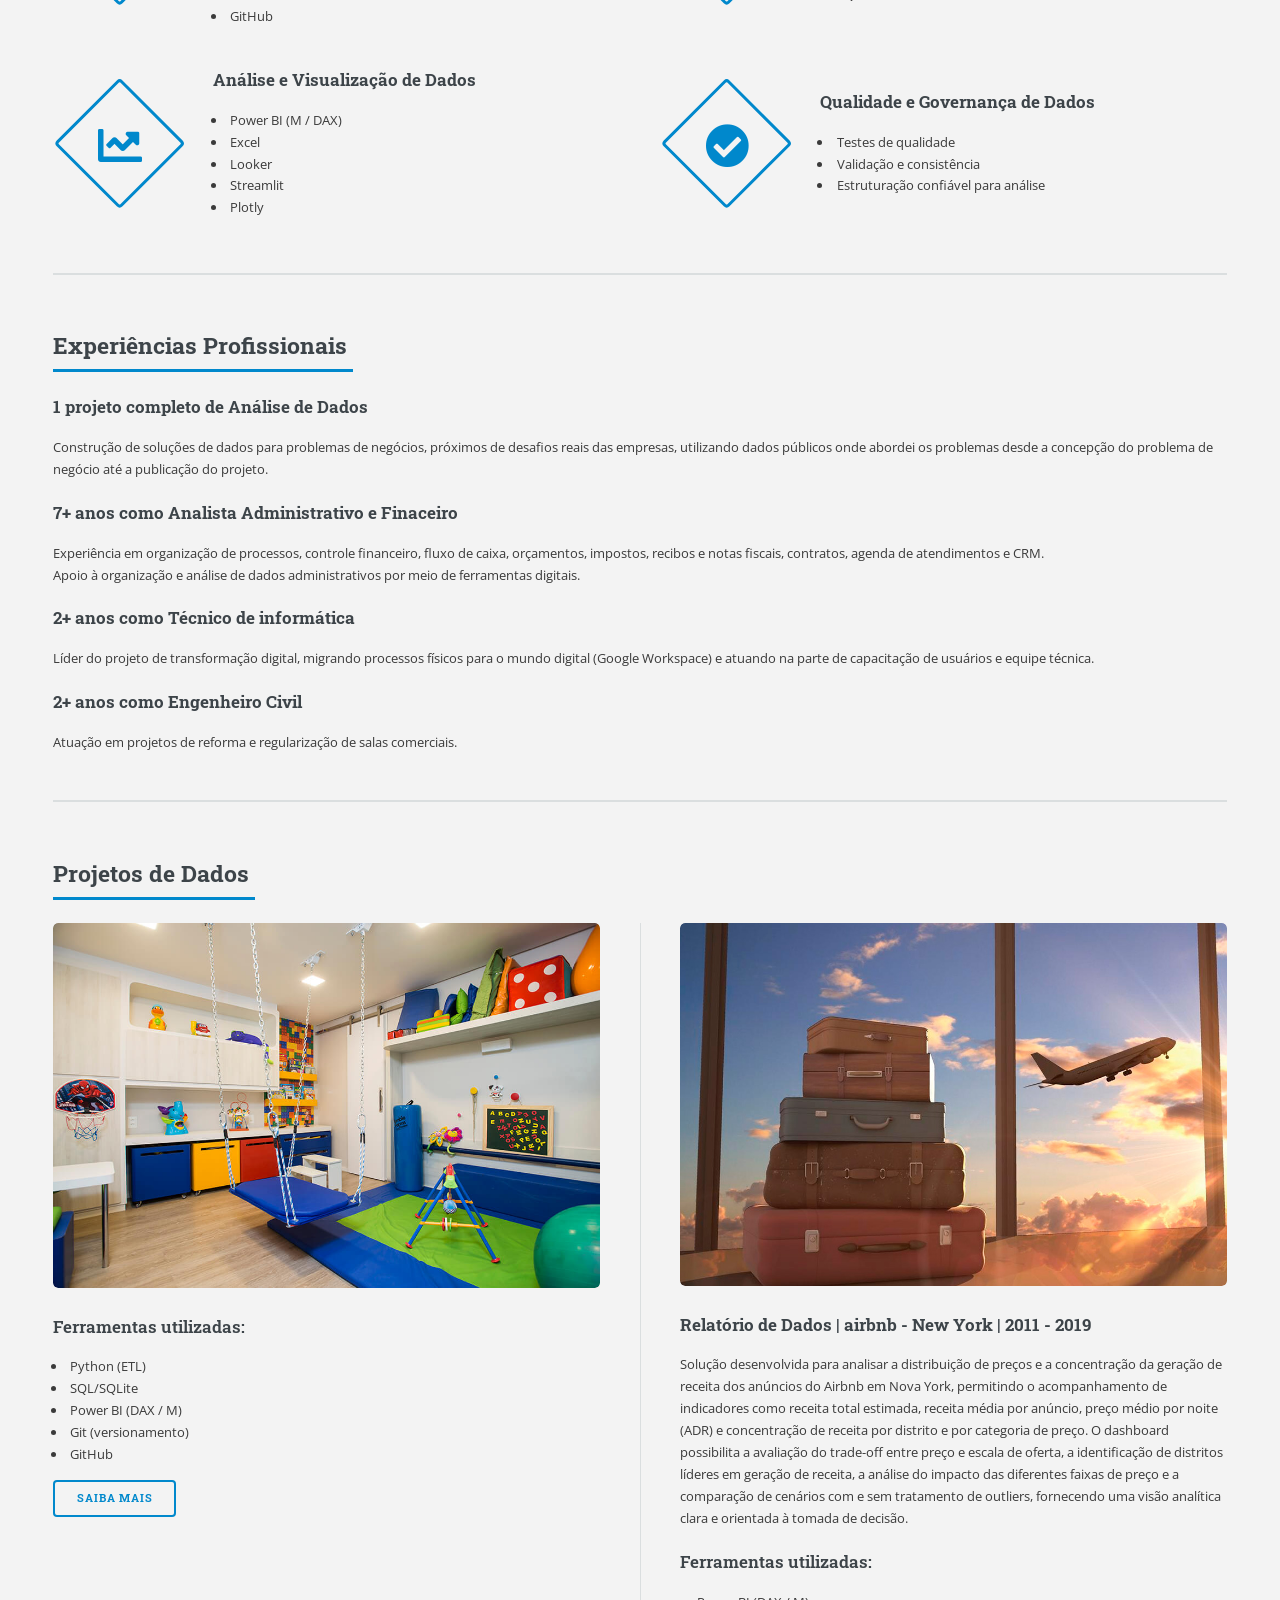
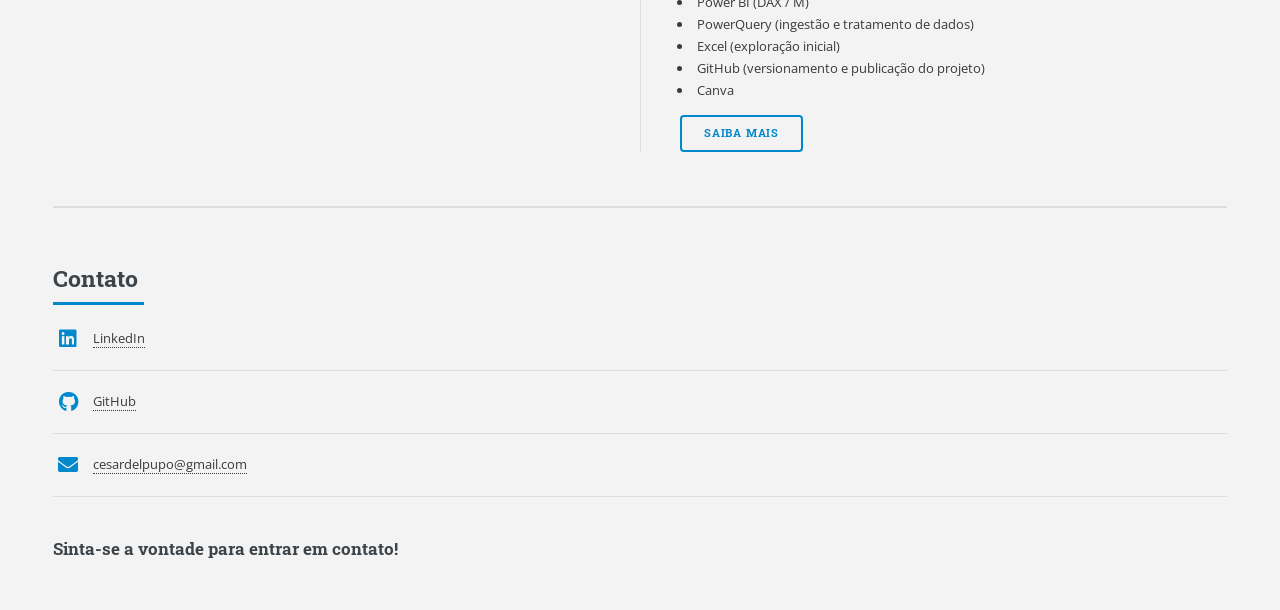
==== commit a797cb5f: "feat: update site content with intro, about me and skills sections - Updated introduction and About " ====
--- a/index.html
+++ b/index.html
@@ -1,4 +1,3 @@
-<<<<<<< HEAD
 <!DOCTYPE HTML>
 <!--
 	Editorial by HTML5 UP
@@ -34,21 +33,31 @@
 								<section id="banner">
 									<div class="content">
 										<header>
-											<h1>Portfólio de Projetos de Dados</h1><br />
+											<h1>Portfólio de Projetos de Dados</h1>
 										</header>
-										<p><strong>Este portfólio reúne projetos desenvolvidos para resolver problemas reais de negócio por meio da engenharia e análise de dados.
-
-										<p>Meu trabalho foca na construção da base que sustenta a tomada de decisão: desde a ingestão e organização dos dados até a modelagem dimensional e visualização estratégica.
-										Mais do que analisar, meu foco é garantir que dados brutos sejam transformados em ativos confiáveis, com rigor técnico em cada etapa.</p>
-
-										• Engenharia: Desenvolvimento de pipelines (ETL/ELT) automatizados e versionados, garantindo consistência e rastreabilidade.
-
-										• Modelagem: Estruturação de Data Marts e arquiteturas Star Schema para otimizar o consumo analítico.
-
-										• Qualidade: Implementação de testes automatizados para assegurar integridade, confiabilidade e governança dos dados.
-
-										<p>Os projetos apresentados refletem minha abordagem prática: unir contexto de negócio, engenharia e análise para gerar previsibilidade,
-										eficiência e clareza, transformando dados em base confiável para decisões estratégicas.</p>
+											<p>
+											Este portfólio reúne projetos desenvolvidos para resolver problemas reais de negócio por meio da engenharia e análise de dados. Meu trabalho envolve estruturar dados desde a origem até o consumo analítico, passando pela construção de pipelines, modelagem dimensional e visualização estratégica.
+											</p>
+
+											<p>
+											O objetivo é transformar dados brutos em ativos confiáveis, garantindo consistência, rastreabilidade e clareza em cada etapa do processo.
+											</p>
+
+											<p>
+											Na prática, isso envolve:
+
+											
+											<p>
+											<ul>
+											<li><strong>Engenharia:</strong> desenvolvimento de pipelines (ETL/ELT) automatizados e versionados</li>
+											<li><strong>Modelagem:</strong> estruturação de Data Marts e arquiteturas Star Schema</li>
+											<li><strong>Qualidade:</strong> implementação de testes para assegurar integridade e confiabilidade dos dados</li>
+											</ul>
+											</p>
+											
+											<p>
+											Os projetos refletem uma abordagem prática: conectar contexto de negócio, engenharia e análise para gerar eficiência, previsibilidade e suporte real à tomada de decisão.
+											</p>
 									</div>
 								</section>
 
@@ -59,24 +68,32 @@
 									</header>
 									<div class="row">
 									<!-- Content -->
-										<div class="col-7 col-12-small">
+										<div class="col-8 col-12-small">
 											<h2 id="content">Meu nome é Cesar Del Pupo</h2>
-											<p>Engenheiro de formação e atuo com dados para resolver problemas reais de negócio, conectando análise, modelagem e engenharia para gerar impacto mensurável.
-
-											Minha trajetória começou na gestão administrativa e financeira. Foi nesse contexto que comecei a utilizar dados na prática para entender padrões e melhorar processos.
-											
-											<p>A partir dessa experiência, liderei iniciativas com impacto direto no negócio, como a reestruturação do modelo de cobrança de uma clínica. Com base em dados, essa mudança resultou em aproximadamente 50% de redução no absenteísmo e aumento de 23% na receita anual.</p>
-
-											Com o aumento da complexidade, evoluí para a construção de soluções mais estruturadas, desenvolvendo pipelines de dados, aplicando modelagem dimensional (Star Schema) e criando dashboards estratégicos, utilizando Python, SQL e Power BI para garantir consistência, rastreabilidade e confiabilidade em cada etapa.
-
-											Hoje, meu foco está em transformar problemas de negócio em soluções escaláveis, confiáveis e orientadas a resultados.</p>
-											
-											</div>
+											<p>
+											<strong>Engenheiro de formação</strong>, atuo com dados para resolver problemas reais de negócio, conectando <strong>análise, modelagem e engenharia</strong> para apoiar decisões mais eficientes.
+											</p>
+
+											<p>
+											Minha trajetória começou na gestão administrativa e financeira, onde enfrentei desafios como falta de controle, baixa previsibilidade e dificuldade na tomada de decisão. 
+											Foi nesse contexto que passei a utilizar dados de forma prática, estruturando informações operacionais e financeiras para identificar padrões e melhorar processos.
+											</p>
+
+											<p>
+											A partir dessa experiência, liderei iniciativas com impacto direto no negócio, como a reestruturação do modelo de cobrança de uma clínica de Terapia Ocupacional. 
+											Com base em dados, essa mudança resultou em <strong>aproximadamente 50% de redução no absenteísmo, aumento de 23% na receita anual e maior previsibilidade no fluxo de caixa.</strong>
+											</p>
+
+											<p>
+											Com o aumento da complexidade, evoluí para a construção de soluções mais estruturadas, desenvolvendo <strong>pipelines de dados</strong>, aplicando <strong>modelagem dimensional (Star Schema)</strong> e criando dashboards estratégicos. 
+											Utilizo <strong>Python, SQL e Power BI</strong> para garantir consistência, rastreabilidade e confiabilidade em cada etapa.
+											</p>
+										</div>
 										
 										<!-- Foto -->
-										 <div class="col-5 col-12-small">
+										 <div class="col-4 col-12-small">
 											<span class="image object">
-												<img src="images/foto3.jpg" alt="Foto de perfil: Cesar Del Pupo" />
+												<img src="images/foto4.jpg" alt="Foto de perfil: Cesar Del Pupo" />
 											</span>
 										 </div>
 									</div>		
@@ -89,30 +106,35 @@
 									</header>
 									<div class="features">
 										<article>
+											<span class="icon solid fa-cogs"></span>
+											<div class="content">
+												<h3>Engenharia de Dados & Pipelines</h3>
+												<ul>
+													<li>Python (Pandas)</li>
+													<li>SQL</li>
+													<li>ETL/ELT</li>
+													<li>Power Query</li>
+													<li>Git</li>
+													<li>GitHub</li>
+												</ul>
+											</div>
+										</article>
+										<article>
 											<span class="icon solid fa-database"></span>
 											<div class="content">
-												<h3>Linguagens de Programação e Banco de Dados</h3>
-												<ul>
-													<li>Python (análise de dados)</li>
-													<li>SQL (extração de dados)</li>
-													<li>ETL e preparação de dados (Power Query)</li>
-													<li>Banco de dados: SQLite3</li>
-												</ul>
-											</div>
-										</article>
-										<article>
-											<span class="icon solid fa-brain"></span>
-											<div class="content">
-												<h3>Estatística e Machine Learning</h3>
-												<ul>
-													<li>Estatística descritiva e exploratória (distribuições, medidas de tendência, dispersão e assimetria)</li>
+												<h3>Modelagem de Dados</h3>
+												<ul>
+													<li>Modelagem Dimensional (Star Schema)</li>
+													<li>Data Warehouse</li>
+													<li>Data Marts</li>
+													<li>SQLite</li>
 												</ul>
 											</div>
 										</article>
 										<article>
 											<span class="icon solid fa-chart-line"></span>
 											<div class="content">
-												<h3>Visualização de Dados e Aplicações Analíticas</h3>
+												<h3>Análise e Visualização de Dados</h3>
 												<ul>
 													<li>Power BI (M / DAX)</li>
 													<li>Excel</li>
@@ -124,12 +146,13 @@
 											</div>
 										</article>
 										<article>
-											<span class="icon solid fa-cogs"></span>
-											<div class="content">
-												<h3>Engenharia de Software</h3>
-												<ul>
-													<li>Git</li>
-													<li>Github</li>
+											<span class="icon solid fa-check-circle"></span>
+											<div class="content">
+												<h3>Qualidade e Governança de Dados</h3>
+												<ul>
+													<li>Testes de qualidade</li>
+													<li>Validação e consistência</li>
+													<li>Estruturação confiável para análise</li>
 												</ul>
 											</div>
 										</article>
@@ -228,214 +251,4 @@
 			<script src="assets/js/main.js"></script>
 
 	</body>
-</html>
-=======
-<!DOCTYPE HTML>
-<!--
-	Editorial by HTML5 UP
-	html5up.net | @ajlkn
-	Free for personal and commercial use under the CCA 3.0 license (html5up.net/license)
--->
-<html>
-	<head>
-		<title>Portfólio de Projetos de Dados - Cesar Del Pupo</title>
-		<meta charset="utf-8" />
-		<meta name="viewport" content="width=device-width, initial-scale=1, user-scalable=no" />
-		<link rel="stylesheet" href="assets/css/main.css" />
-	</head>
-	<body class="is-preload">
-
-		<!-- Wrapper -->
-			<div id="wrapper">
-
-				<!-- Main -->
-					<div id="main">
-						<div class="inner">
-
-							<!-- Header -->
-								<header id="header">
-									<a href="index.html" class="logo"><strong>Portfólio de Projetos</strong> de Dados e Analytics</a>
-									<ul class="icons">
-										<li><a href="https://www.linkedin.com/in/cesardelpupo/" class="icon brands fa-linkedin"><span class="label">LinkedIn</span></a></li>
-										<li><a href="https://github.com/cesardelpupo" class="icon brands fa-github"><span class="label">GitHub</span></a></li>
-									</ul>
-								</header>
-
-							<!-- Banner -->
-								<section id="banner">
-									<div class="content">
-										<header>
-											<h1>Portfólio de Projetos de Dados</h1><br />
-											<p><strong>Olá, seja bem-vindo(a)!</strong></p>
-										</header>
-										<p>Neste portfólio, apresento projetos que demonstram minha capacidade de resolver problemas de negócio,
-										nos quais utilizo dados para entender contextos, explorar padrões e apoiar decisões.
-										O trabalho passa pela organização e tratamento das informações, análise dos dados,  conceitos, 
-										metodologias e ferramentas de Ciência de Dados e construção de visualizações a partir de dados públicos
-										representando cenários reais.</p>
-
-										<p>Os projetos refletem meu processo de aprendizado e prática contínua, explorando diferentes etapas
-										do uso de dados, desde a preparação até a análise e comunicação dos resultados, com clareza e coerência,
-										o que ajuda a contar a história por trás dos números.</p>
-									</div>
-								</section>
-
-							<!-- SOBRE MIM -->
-								<section id="sobre-mim">
-									<header class="major">
-										<h2>Sobre mim</h2>
-									</header>
-									<div class="row">
-									<!-- Content -->
-										<div class="col-8 col-12-small">
-											<h2 id="content">Meu nome é Cesar Del Pupo</h2>
-											<p>Formado em Engenharia Civil, atualmente atuo em conjunto com minha esposa na gestão administrativa e financeira de sua clínica de Terapia Ocupacional.
-												Sou responsável por atividades como controle financeiro e fluxo de caixa, emissão de recibos e notas fiscais, gestão de contratos, CRM e apuração de impostos federais e municipais.</p>
-												<p>Paralelamente, venho desenvolvendo projetos pessoais na área de Dados, com foco em análise de negócios, solução de problemas reais e domínio de ferramentas como Excel avançado,
-													Power BI, SQL e Python. Essa combinação entre vivência prática administrativa e desenvolvimento analítico tem fortalecido minha capacidade de transformar dados 
-													em informações relevantes para apoio à tomada de decisão e melhoria dos processos.</p>
-												<p>Atualmente, estou em busca de uma oportunidade para atuar e me desenvolver profissionalmente na área de Dados, especialmente em Analytics e Business Intelligence.</p>
-											</div>
-										
-										<!-- Foto -->
-										 <div class="col-4 col-12-small">
-											<span class="image object">
-												<img src="images/foto.jpeg" alt="Foto de perfil: Cesar Del Pupo" />
-											</span>
-										 </div>
-									</div>		
-								</section>
-
-							<!-- HABILIDADES -->
-								<section>
-									<header class="major">
-										<h2>Habilidades</h2>
-									</header>
-									<div class="features">
-										<article>
-											<span class="icon solid fa-database"></span>
-											<div class="content">
-												<h3>Linguagens de Programação e Banco de Dados</h3>
-												<ul>
-													<li>Python (análise de dados)</li>
-													<li>SQL (extração de dados)</li>
-													<li>ETL e preparação de dados (Power Query)</li>
-													<li>Banco de dados: SQLite3</li>
-												</ul>
-											</div>
-										</article>
-										<article>
-											<span class="icon solid fa-brain"></span>
-											<div class="content">
-												<h3>Estatística e Machine Learning</h3>
-												<ul>
-													<li>Estatística descritiva e exploratória (distribuições, medidas de tendência, dispersão e assimetria)</li>
-												</ul>
-											</div>
-										</article>
-										<article>
-											<span class="icon solid fa-chart-line"></span>
-											<div class="content">
-												<h3>Visualização de Dados e Aplicações Analíticas</h3>
-												<ul>
-													<li>Power BI (M / DAX)</li>
-													<li>Excel</li>
-													<li>Looker</li>
-													<li>Streamlit</li>
-													<li>Plotly</li>
-													
-												</ul>
-											</div>
-										</article>
-										<article>
-											<span class="icon solid fa-cogs"></span>
-											<div class="content">
-												<h3>Engenharia de Software</h3>
-												<ul>
-													<li>Git</li>
-													<li>Github</li>
-												</ul>
-											</div>
-										</article>
-									</div>
-								</section>
-
-							<!-- EXPERIÊNCIAS -->
-								<section>
-									<header class="major">
-										<h2>Experiências Profissionais</h2>
-									</header>
-
-									<!-- Content -->
-										<h3 id="content">1 projeto completo de Análise de Dados </h3>
-										<p>Construção de soluções de dados para problemas de negócios, próximos de desafios reais das empresas, utilizando dados públicos
-											onde abordei os problemas desde a concepção do problema de negócio até a publicação do projeto.</p>
-
-										<h3 id="content">7+ anos como Analista Administrativo e Finaceiro </h3>
-										<p>	Experiência em organização de processos, controle financeiro, fluxo de caixa, orçamentos, impostos, recibos e notas fiscais, contratos, 
-											agenda de atendimentos e CRM. <br />Apoio à organização e análise de dados administrativos por meio de ferramentas digitais.</p>
-
-										<h3 id="content">2+ anos como Técnico de informática</h3>
-										<p>Líder do projeto de transformação digital, migrando processos físicos para o mundo digital (Google Workspace) e atuando na parte de capacitação de usuários e equipe técnica.</p>
-
-										<h3 id="content">2+ anos como Engenheiro Civil </h3>
-										<p>Atuação em projetos de reforma e regularização de salas comerciais.</p>
-								</section> 
-
-							<!-- PROJETOS DE PORTFÓLIO -->
-								<section>
-									<header class="major">
-										<h2>Projetos de Dados</h2>
-									</header>
-									<div class="posts">
-										<article>
-											<a href="#" class="image"><img src="images/viagem_airbnb.jpg" alt="" /></a>
-											<h3>Relatório de Dados | airbnb - New York | 2011 - 2019</h3>
-											<p>Solução desenvolvida para analisar a distribuição de preços e a concentração da geração de receita dos anúncios do Airbnb em Nova York, 
-												permitindo o acompanhamento de indicadores como receita total estimada, receita média por anúncio, preço médio por noite (ADR)
-												 e concentração de receita por distrito e por categoria de preço. O dashboard possibilita a avaliação do trade-off entre preço e escala de oferta,
-												  a identificação de distritos líderes em geração de receita, a análise do impacto das diferentes faixas de preço e a comparação de cenários com e sem tratamento de outliers,
-												   fornecendo uma visão analítica clara e orientada à tomada de decisão.</p>
-											<h3><b>Ferramentas utilizadas:</b></h3>
-											<ul>
-												<li>Power BI (DAX / M)</li>
-												<li>PowerQuery (ingestão e tratamento de dados)</li>
-												<li>Excel (exploração inicial)</li>
-												<li>GitHub (versionamento e publicação do projeto)</li>
-												<li>Canva</li>
-											</ul>
-											<ul class="actions">
-												<li><a href="https://github.com/cesardelpupo/airbnb_nyc" class="button">Saiba mais</a></li>
-											</ul>
-										</article>
-									</div>
-								</section>
-
-							<!-- CONTATO -->
-								<section>
-									<header class="major">
-										<h2>Contato</h2>
-									</header>
-									<ul class="contact">
-										<li class="icon brands fa-linkedin"><a href="https://www.linkedin.com/in/cesardelpupo/">LinkedIn</a></li>
-										<li class="icon brands fa-github"><a href="https://github.com/cesardelpupo">GitHub</a></li>
-										<li class="icon solid fa-envelope"><a href="#">cesardelpupo@gmail.com</a></li>
-										<li></li>
-										<p><h3>Sinta-se a vontade para entrar em contato!</h3></p>				
-									</ul>
-								</section>
-						</div>
-					</div>
-	
-
-		<!-- Scripts -->
-			<script src="assets/js/jquery.min.js"></script>
-			<script src="assets/js/browser.min.js"></script>
-			<script src="assets/js/breakpoints.min.js"></script>
-			<script src="assets/js/util.js"></script>
-			<script src="assets/js/main.js"></script>
-
-	</body>
-
-</html>
->>>>>>> 74372eb0818fe1652f97e0eaa000154594bf0912
+</html>
--- a/assets/css/main.css
+++ b/assets/css/main.css
@@ -238,11 +238,9 @@
 /* EDITORIAL / BANNER OVERRIDES */
 /* ============================ */
 
-#banner .content p {
-  font-size: 1.3em;
+#banner .content {
+  font-size: 1.2em;
   line-height: 1.75;
-  text-align: justify;
-  hyphens: auto;
 }
 
 @media screen and (max-width: 736px) {
@@ -1292,12 +1290,19 @@
 }
 
 .image.object img {
-  width: 100%;
-  border-radius: 0;
+  width: 125%;
+  border-radius: 25px;
+  border: 0.5px solid #e5e5e5;
+  box-shadow: 0px 12px 30px rgba(0, 0, 0, 0.4);
 }
 
 #sobre-mim .col-4 {
-  padding-left: 5em;
+  padding-left: 9em;
+}
+
+#sobre-mim .col-8 {
+  text-align: justify;
+  hyphens: auto;
 }
 
 #sobre-mim .image {
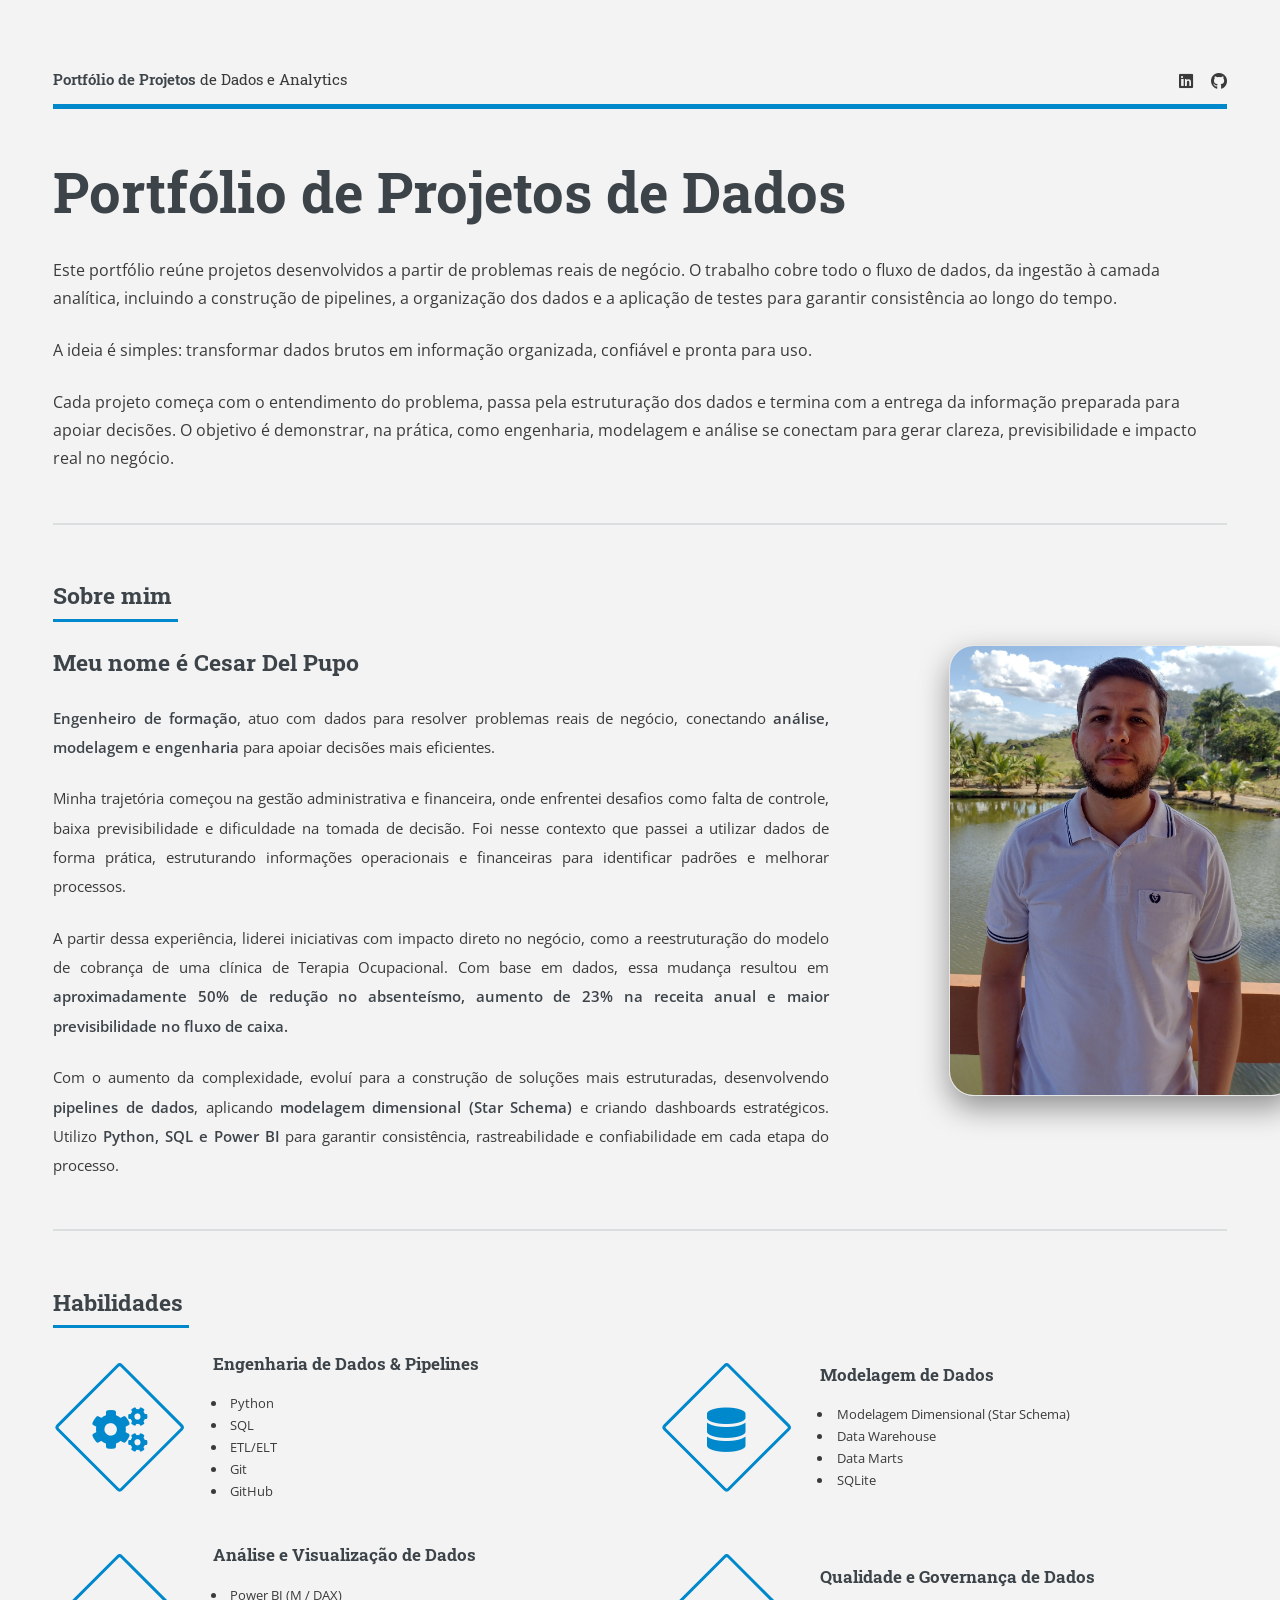
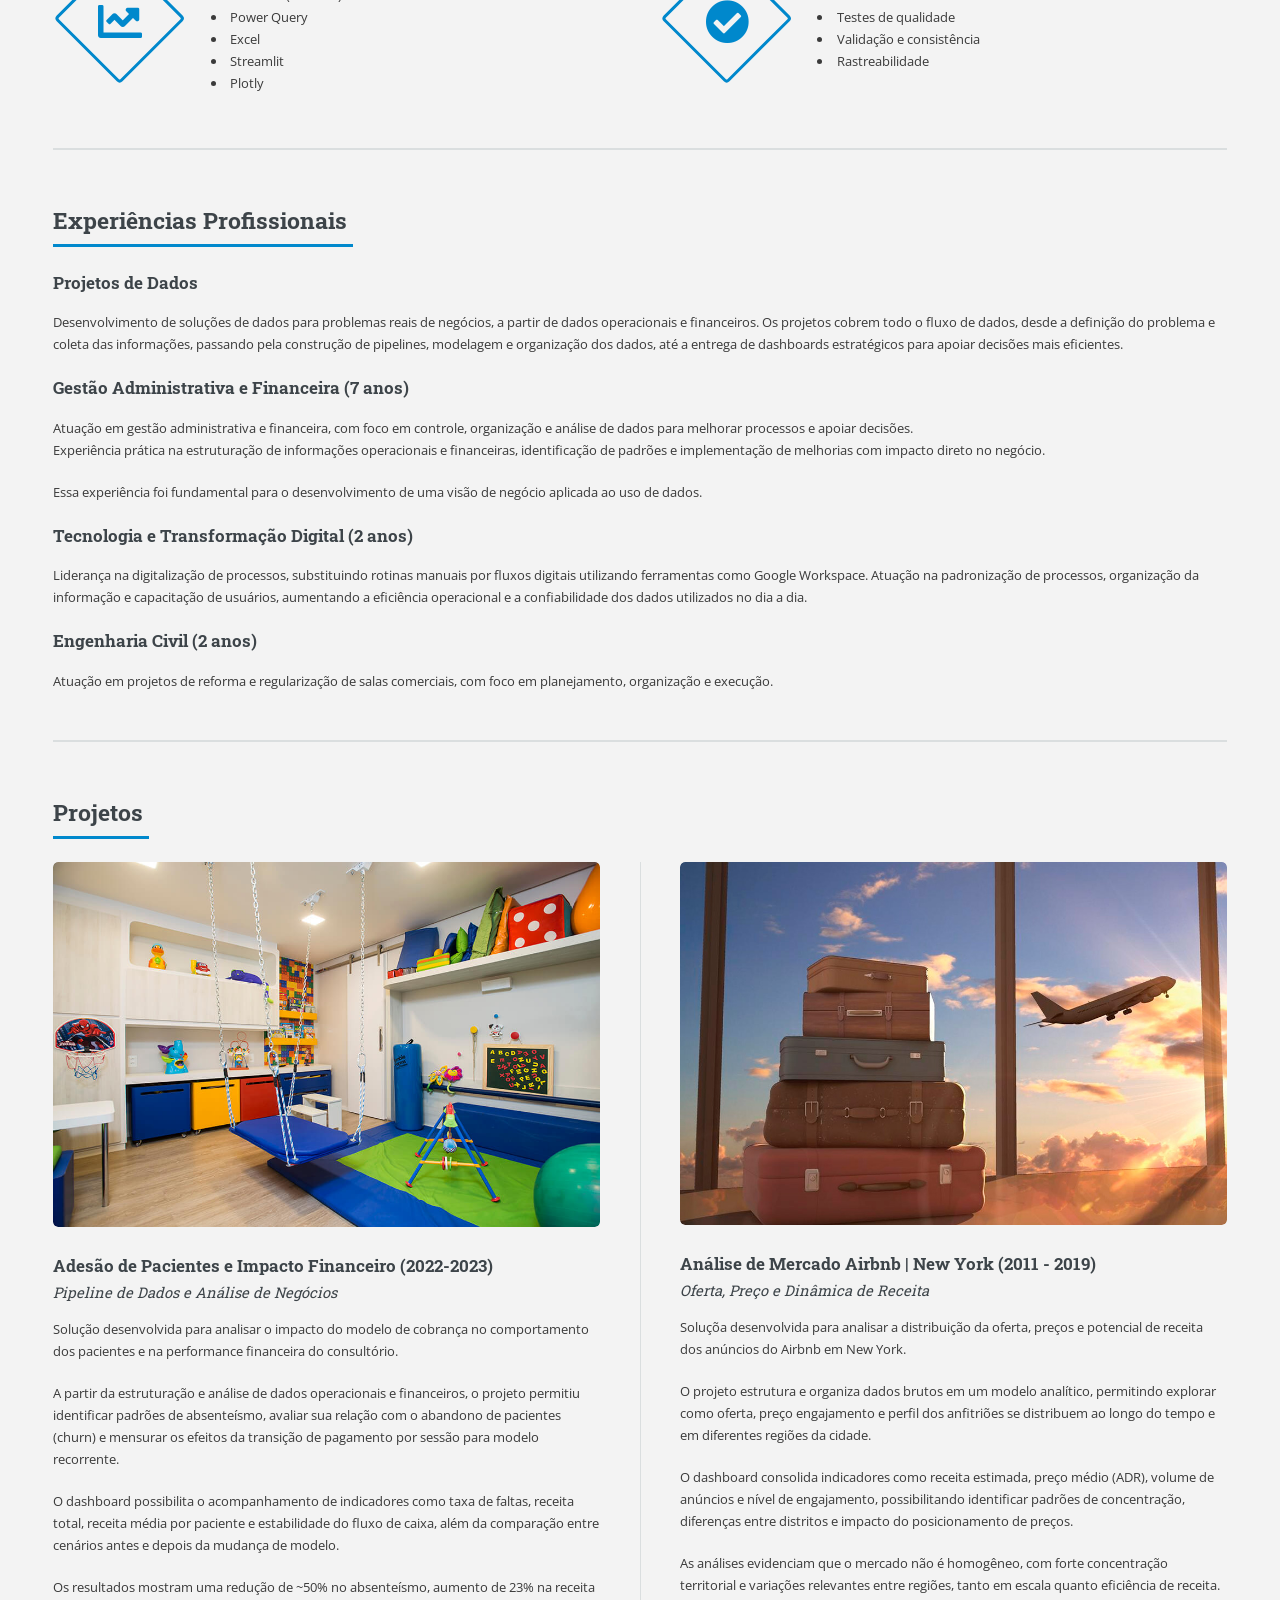
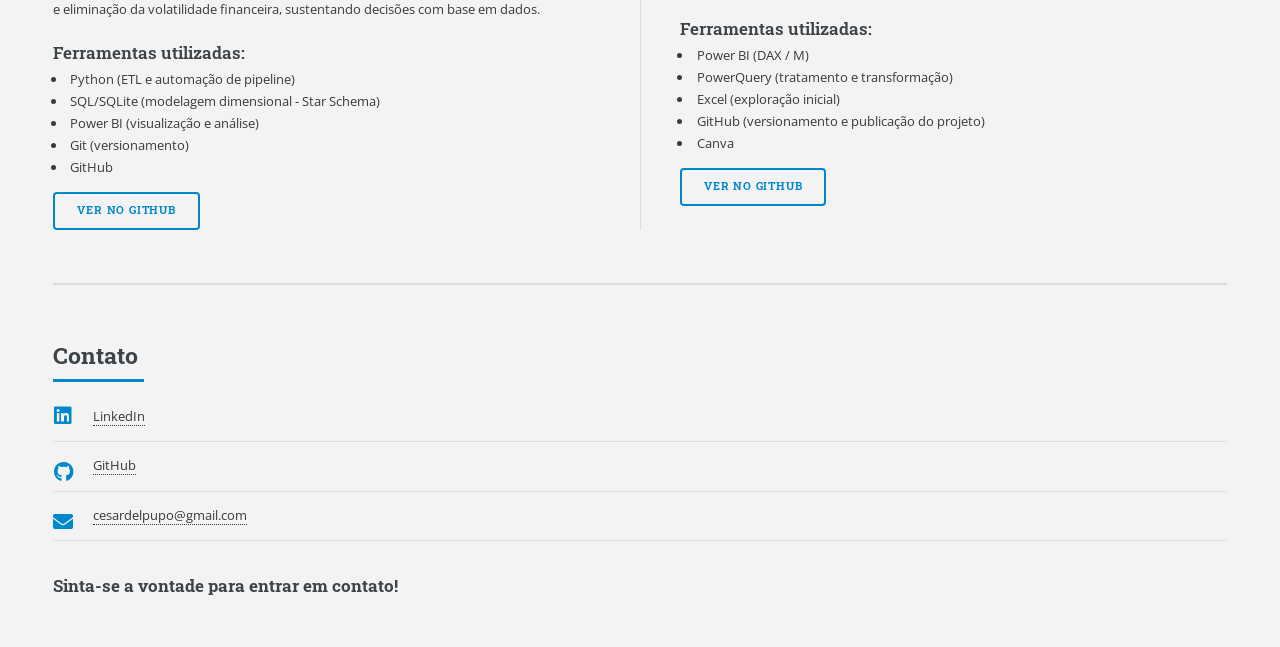
==== commit 35c820e0: "feat: update portfolio content and project descriptions - refined portfolio introduction for clarity" ====
--- a/index.html
+++ b/index.html
@@ -35,29 +35,12 @@
 										<header>
 											<h1>Portfólio de Projetos de Dados</h1>
 										</header>
-											<p>
-											Este portfólio reúne projetos desenvolvidos para resolver problemas reais de negócio por meio da engenharia e análise de dados. Meu trabalho envolve estruturar dados desde a origem até o consumo analítico, passando pela construção de pipelines, modelagem dimensional e visualização estratégica.
-											</p>
-
-											<p>
-											O objetivo é transformar dados brutos em ativos confiáveis, garantindo consistência, rastreabilidade e clareza em cada etapa do processo.
-											</p>
-
-											<p>
-											Na prática, isso envolve:
-
-											
-											<p>
-											<ul>
-											<li><strong>Engenharia:</strong> desenvolvimento de pipelines (ETL/ELT) automatizados e versionados</li>
-											<li><strong>Modelagem:</strong> estruturação de Data Marts e arquiteturas Star Schema</li>
-											<li><strong>Qualidade:</strong> implementação de testes para assegurar integridade e confiabilidade dos dados</li>
-											</ul>
-											</p>
-											
-											<p>
-											Os projetos refletem uma abordagem prática: conectar contexto de negócio, engenharia e análise para gerar eficiência, previsibilidade e suporte real à tomada de decisão.
-											</p>
+										<p>Este portfólio reúne projetos desenvolvidos a partir de problemas reais de negócio. O trabalho cobre todo o fluxo de dados, da ingestão à camada analítica, incluindo a construção de pipelines, a organização dos dados e a aplicação de testes para garantir consistência ao longo do tempo.</p>
+
+										<p>A ideia é simples: transformar dados brutos em informação organizada, confiável e pronta para uso.</p>
+
+										<p>Cada projeto começa com o entendimento do problema, passa pela estruturação dos dados e termina com a entrega da informação preparada para apoiar decisões. 
+										O objetivo é demonstrar, na prática, como engenharia, modelagem e análise se conectam para gerar clareza, previsibilidade e impacto real no negócio.</p>  
 									</div>
 								</section>
 
@@ -86,7 +69,7 @@
 
 											<p>
 											Com o aumento da complexidade, evoluí para a construção de soluções mais estruturadas, desenvolvendo <strong>pipelines de dados</strong>, aplicando <strong>modelagem dimensional (Star Schema)</strong> e criando dashboards estratégicos. 
-											Utilizo <strong>Python, SQL e Power BI</strong> para garantir consistência, rastreabilidade e confiabilidade em cada etapa.
+											Utilizo <strong>Python, SQL e Power BI</strong> para garantir consistência, rastreabilidade e confiabilidade em cada etapa do processo.
 											</p>
 										</div>
 										
@@ -110,10 +93,9 @@
 											<div class="content">
 												<h3>Engenharia de Dados & Pipelines</h3>
 												<ul>
-													<li>Python (Pandas)</li>
+													<li>Python</li>
 													<li>SQL</li>
 													<li>ETL/ELT</li>
-													<li>Power Query</li>
 													<li>Git</li>
 													<li>GitHub</li>
 												</ul>
@@ -137,8 +119,8 @@
 												<h3>Análise e Visualização de Dados</h3>
 												<ul>
 													<li>Power BI (M / DAX)</li>
+													<li>Power Query</li>
 													<li>Excel</li>
-													<li>Looker</li>
 													<li>Streamlit</li>
 													<li>Plotly</li>
 													
@@ -152,7 +134,7 @@
 												<ul>
 													<li>Testes de qualidade</li>
 													<li>Validação e consistência</li>
-													<li>Estruturação confiável para análise</li>
+													<li>Rastreabilidade</li>
 												</ul>
 											</div>
 										</article>
@@ -166,61 +148,97 @@
 									</header>
 
 									<!-- Content -->
-										<h3 id="content">1 projeto completo de Análise de Dados </h3>
-										<p>Construção de soluções de dados para problemas de negócios, próximos de desafios reais das empresas, utilizando dados públicos
-											onde abordei os problemas desde a concepção do problema de negócio até a publicação do projeto.</p>
-
-										<h3 id="content">7+ anos como Analista Administrativo e Finaceiro </h3>
-										<p>	Experiência em organização de processos, controle financeiro, fluxo de caixa, orçamentos, impostos, recibos e notas fiscais, contratos, 
-											agenda de atendimentos e CRM. <br />Apoio à organização e análise de dados administrativos por meio de ferramentas digitais.</p>
-
-										<h3 id="content">2+ anos como Técnico de informática</h3>
-										<p>Líder do projeto de transformação digital, migrando processos físicos para o mundo digital (Google Workspace) e atuando na parte de capacitação de usuários e equipe técnica.</p>
-
-										<h3 id="content">2+ anos como Engenheiro Civil </h3>
-										<p>Atuação em projetos de reforma e regularização de salas comerciais.</p>
+										<h3 id="content">Projetos de Dados</h3>
+										<p>
+											Desenvolvimento de soluções de dados para problemas reais de negócios, a partir de dados operacionais e financeiros.
+											Os projetos cobrem todo o fluxo de dados, desde a definição do problema e coleta das informações, passando pela construção de pipelines,
+											modelagem e organização dos dados, até a entrega de dashboards estratégicos para apoiar decisões mais eficientes.
+										</p>
+
+										<h3 id="content">Gestão Administrativa e Financeira (7 anos)</h3>
+										<p>
+											Atuação em gestão administrativa e financeira, com foco em controle, organização e análise de dados para melhorar processos e apoiar decisões.<br> 
+											Experiência prática na estruturação de informações operacionais e financeiras, identificação de padrões e implementação de melhorias com impacto direto no negócio.
+										</p>
+										<p>
+											Essa experiência foi fundamental para o desenvolvimento de uma visão de negócio aplicada ao uso de dados.
+										</p>
+
+										<h3 id="content">Tecnologia e Transformação Digital (2 anos)</h3>
+										<p>
+											Liderança na digitalização de processos, substituindo rotinas manuais por fluxos digitais utilizando ferramentas como Google Workspace.
+											Atuação na padronização de processos, organização da informação e capacitação de usuários, aumentando a eficiência operacional e a confiabilidade dos dados utilizados no dia a dia.
+										</p>
+
+										<h3 id="content">Engenharia Civil (2 anos)</h3>
+										<p>
+											Atuação em projetos de reforma e regularização de salas comerciais, com foco em planejamento, organização e execução.
+										</p>
 								</section> 
 
 							<!-- PROJETOS DE PORTFÓLIO -->
 								<section>
 									<header class="major">
-										<h2>Projetos de Dados</h2>
+										<h2>Projetos</h2>
 									</header>
 									<div class="posts">
 										<article>
-											<a href="#" class="image"><img src="images/consultorio-to.jpg" alt="Consultório TO"></a>
-											<h3></h3>
-											<p></p>
+											<a href="https://github.com/cesardelpupo/patient-adherence-data-pipeline" class="image" target="_blank"><img src="images/consultorio-to.jpg" alt="Consultório TO"></a>
+											<h3>Adesão de Pacientes e Impacto Financeiro (2022-2023)</h3>
+											<h4><em>Pipeline de Dados e Análise de Negócios</em></h4>
+											<p>
+											Solução desenvolvida para analisar o impacto do modelo de cobrança no comportamento dos pacientes e na performance financeira do consultório.
+											</p>
+											<p>
+											A partir da estruturação e análise de dados operacionais e financeiros, o projeto permitiu identificar padrões de absenteísmo, avaliar sua relação com o abandono de pacientes (churn) e mensurar os efeitos da transição de pagamento por sessão para modelo recorrente.
+											</p>
+											<p>
+											O dashboard possibilita o acompanhamento de indicadores como taxa de faltas, receita total, receita média por paciente e estabilidade do fluxo de caixa, além da comparação entre cenários antes e depois da mudança de modelo.
+											</p>
+											<p>	
+											Os resultados mostram uma redução de ~50% no absenteísmo, aumento de 23% na receita e eliminação da volatilidade financeira, sustentando decisões com base em dados.
+											</p>
 											<h3><b>Ferramentas utilizadas:</b></h3>
 											<ul>
-												<li>Python (ETL)</li>
-												<li>SQL/SQLite</li>
-												<li>Power BI (DAX / M)</li>
+												<li>Python (ETL e automação de pipeline)</li>
+												<li>SQL/SQLite (modelagem dimensional - Star Schema)</li>
+												<li>Power BI (visualização e análise)</li>
 												<li>Git (versionamento)</li>
 												<li>GitHub</li>
 											</ul>
 											<ul class="actions">
-												<li><a href="#" class="button">Saiba mais</a></li>
-											</ul>
-										</article>
-										<article>
-											<a href="#" class="image"><img src="images/viagem_airbnb.jpg" alt="Airbnb"></a>
-											<h3>Relatório de Dados | airbnb - New York | 2011 - 2019</h3>
-											<p>Solução desenvolvida para analisar a distribuição de preços e a concentração da geração de receita dos anúncios do Airbnb em Nova York, 
-												permitindo o acompanhamento de indicadores como receita total estimada, receita média por anúncio, preço médio por noite (ADR)
-												 e concentração de receita por distrito e por categoria de preço. O dashboard possibilita a avaliação do trade-off entre preço e escala de oferta,
-												  a identificação de distritos líderes em geração de receita, a análise do impacto das diferentes faixas de preço e a comparação de cenários com e sem tratamento de outliers,
-												   fornecendo uma visão analítica clara e orientada à tomada de decisão.</p>
+												<li><a href="https://github.com/cesardelpupo/patient-adherence-data-pipeline" class="button" target="_blank">Ver no GitHub</a></li>
+											</ul>
+										</article>
+										<article>
+											<a href="https://github.com/cesardelpupo/airbnb_nyc" class="image" target="_blank"><img src="images/viagem_airbnb.jpg" alt="Airbnb"></a>
+											<h3>Análise de Mercado Airbnb | New York (2011 - 2019)</h3>
+											<h4><em>Oferta, Preço e Dinâmica de Receita</em></h4>
+											<p>
+												Soluçõa desenvolvida para analisar a distribuição da oferta, preços e potencial de receita dos anúncios do Airbnb em New York.
+											</p>
+											<p>
+												O projeto estrutura e organiza dados brutos em um modelo analítico, permitindo explorar como oferta, preço engajamento e perfil dos anfitriões
+												se distribuem ao longo do tempo e em diferentes regiões da cidade.
+											</p>
+											<p>
+												O dashboard consolida indicadores como receita estimada, preço médio (ADR), volume de anúncios e nível de engajamento, 
+												possibilitando identificar padrões de concentração, diferenças entre distritos e impacto do posicionamento de preços. 
+											</p>
+											<p>
+												As análises evidenciam que o mercado não é homogêneo, com forte concentração territorial e variações relevantes entre regiões, tanto em escala
+												quanto eficiência de receita.
+											</p>
 											<h3><b>Ferramentas utilizadas:</b></h3>
 											<ul>
 												<li>Power BI (DAX / M)</li>
-												<li>PowerQuery (ingestão e tratamento de dados)</li>
+												<li>PowerQuery (tratamento e transformação)</li>
 												<li>Excel (exploração inicial)</li>
 												<li>GitHub (versionamento e publicação do projeto)</li>
 												<li>Canva</li>
 											</ul>
 											<ul class="actions">
-												<li><a href="#" class="button">Saiba mais</a></li>
+												<li><a href="https://github.com/cesardelpupo/airbnb_nyc" class="button" target="_blank">Ver no GitHub</a></li>
 											</ul>
 										</article>
 									</div>
--- a/assets/css/main.css
+++ b/assets/css/main.css
@@ -1415,8 +1415,8 @@
   ul.contact li {
     text-decoration: none;
     border-top: solid 1px rgba(210, 215, 217, 0.75);
-    margin: 1.5em 0 0 0;
-    padding: 1.5em 0 0 3em;
+    margin: 1em 0 0 0;
+    padding: 1em 0 0 3em;
     position: relative; }
     ul.contact li:before {
       -moz-osx-font-smoothing: grayscale;
@@ -1433,13 +1433,13 @@
       color: #0088CC;
       display: inline-block;
       font-size: 1.5em;
-      height: 1.125em;
+      height: 1em;
       left: 0;
-      line-height: 1.125em;
+      line-height: 1em;
       position: absolute;
       text-align: center;
       top: 1em;
-      width: 1.5em; }
+      width: 1em; }
     ul.contact li:first-child {
       border-top: 0;
       margin-top: 0;
@@ -1800,7 +1800,7 @@
     flex-shrink: 1;
     margin: 0 0 6em 6em;
     position: relative;
-    width: calc(33.33333% - 6em); }
+    width: calc(50% - 6em); }
     .posts article:before {
       background: rgba(210, 215, 217, 0.75);
       content: '';
@@ -1884,6 +1884,17 @@
           margin-bottom: 0; }
           .posts article:last-child:after {
             display: none; } }
+
+.posts article h3 {
+  margin-bottom: 0.2em;
+}
+
+.posts article h4 {
+  margin-top: 0;
+  margin-bottom: 1em;
+  font-weight: normal;
+  opacity: 1;
+}
 
 /* Wrapper */
 #wrapper {
